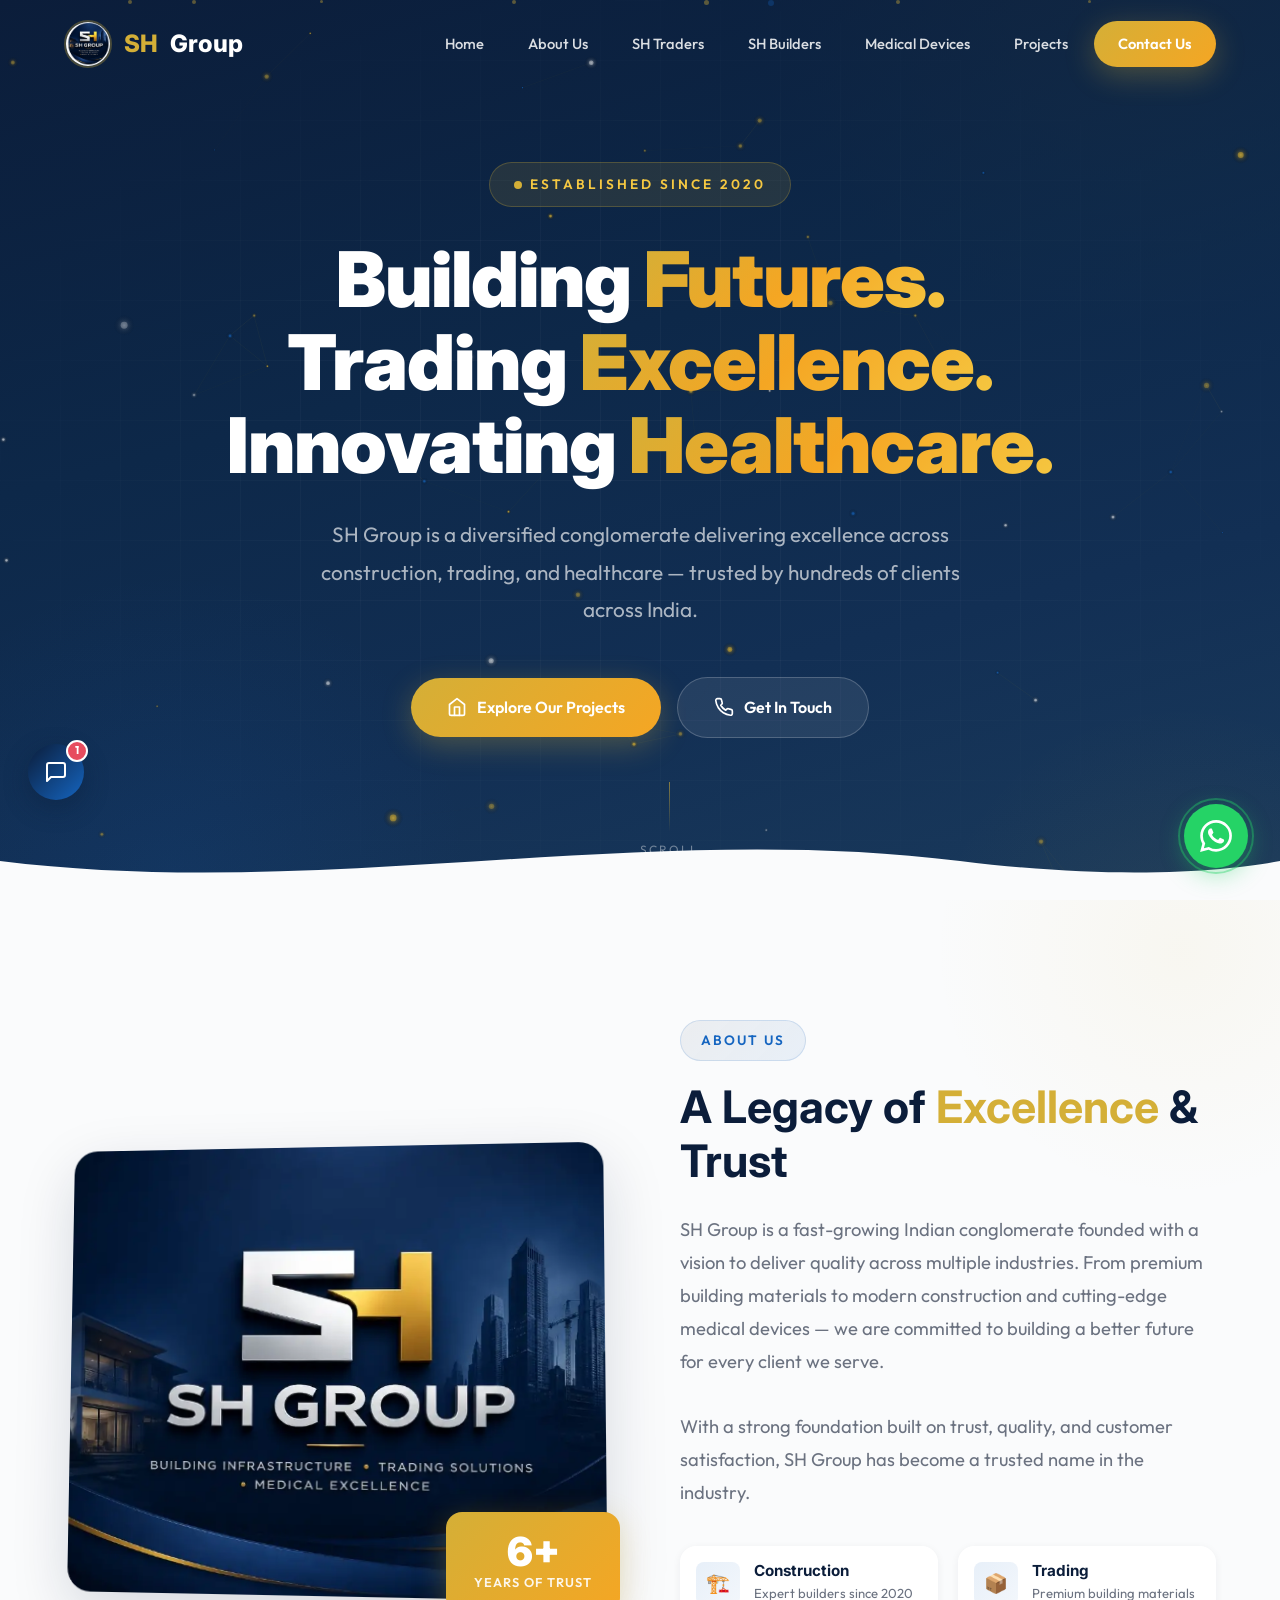
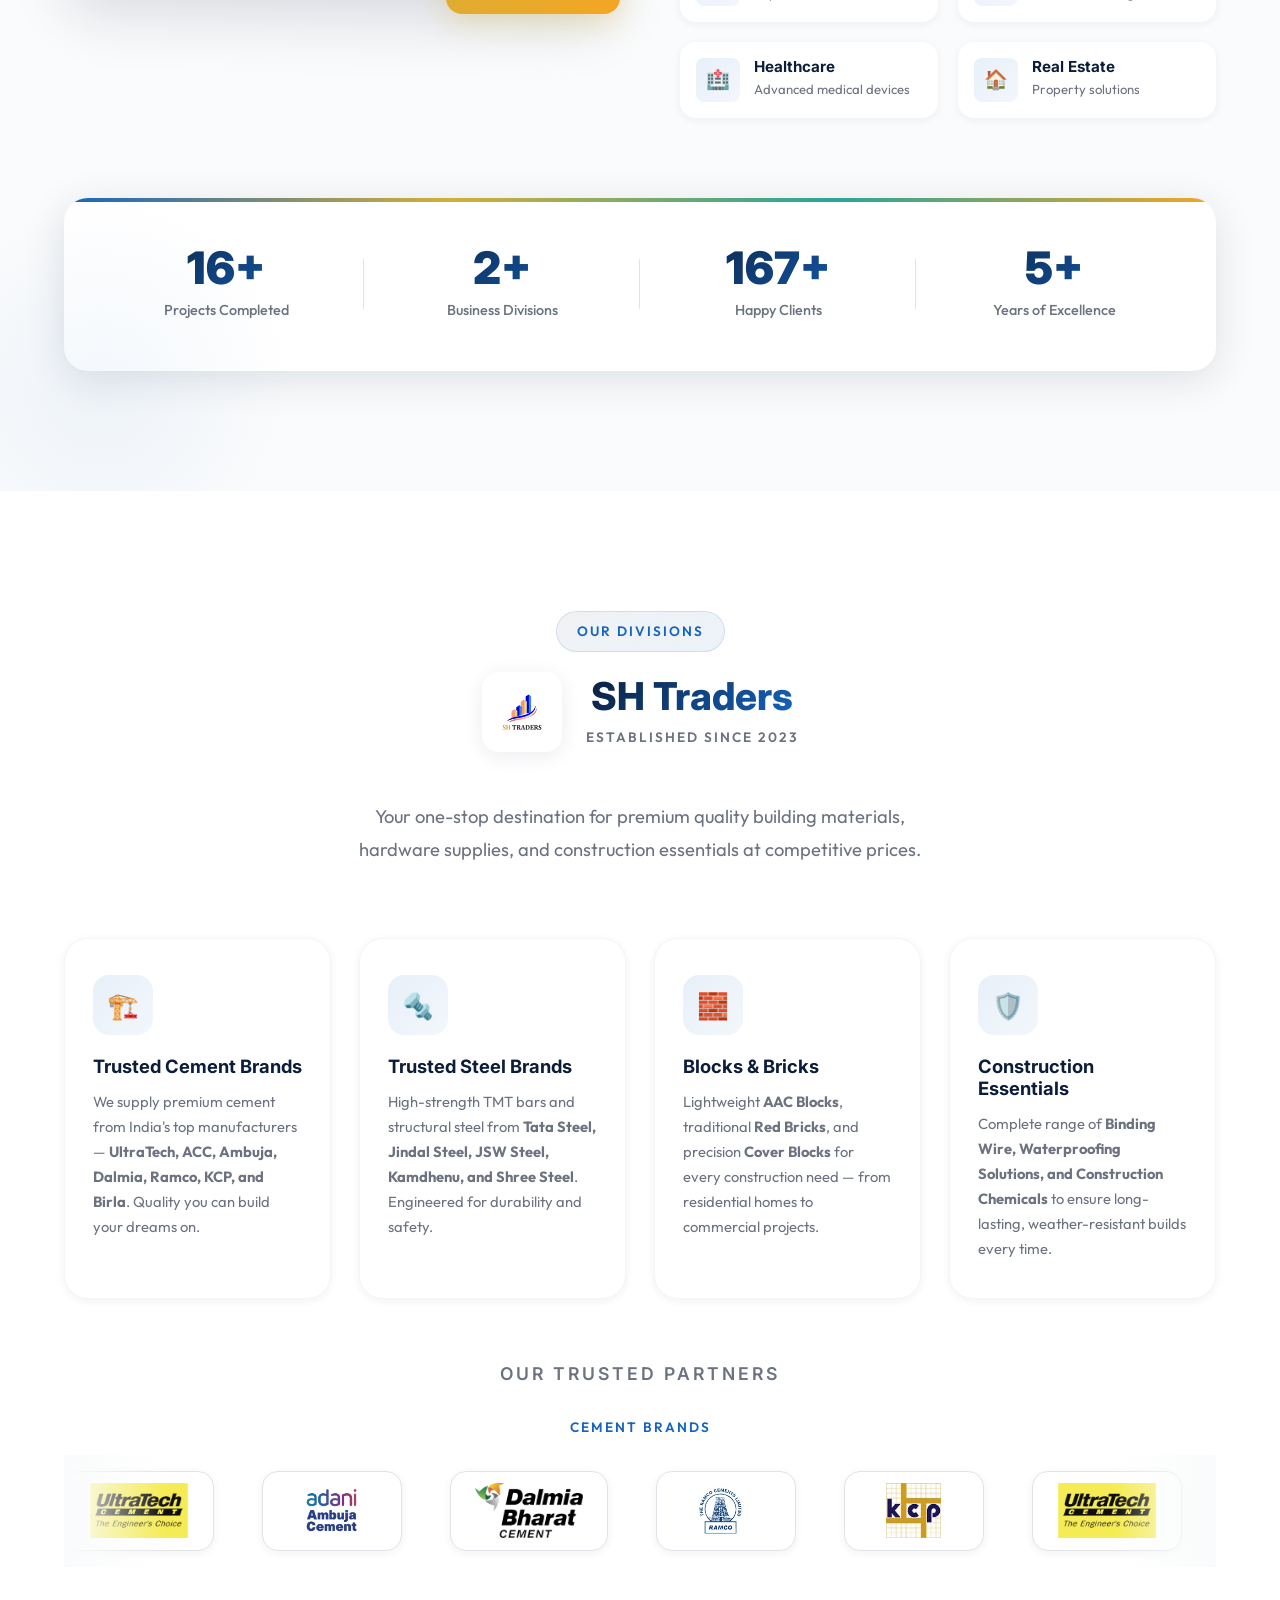
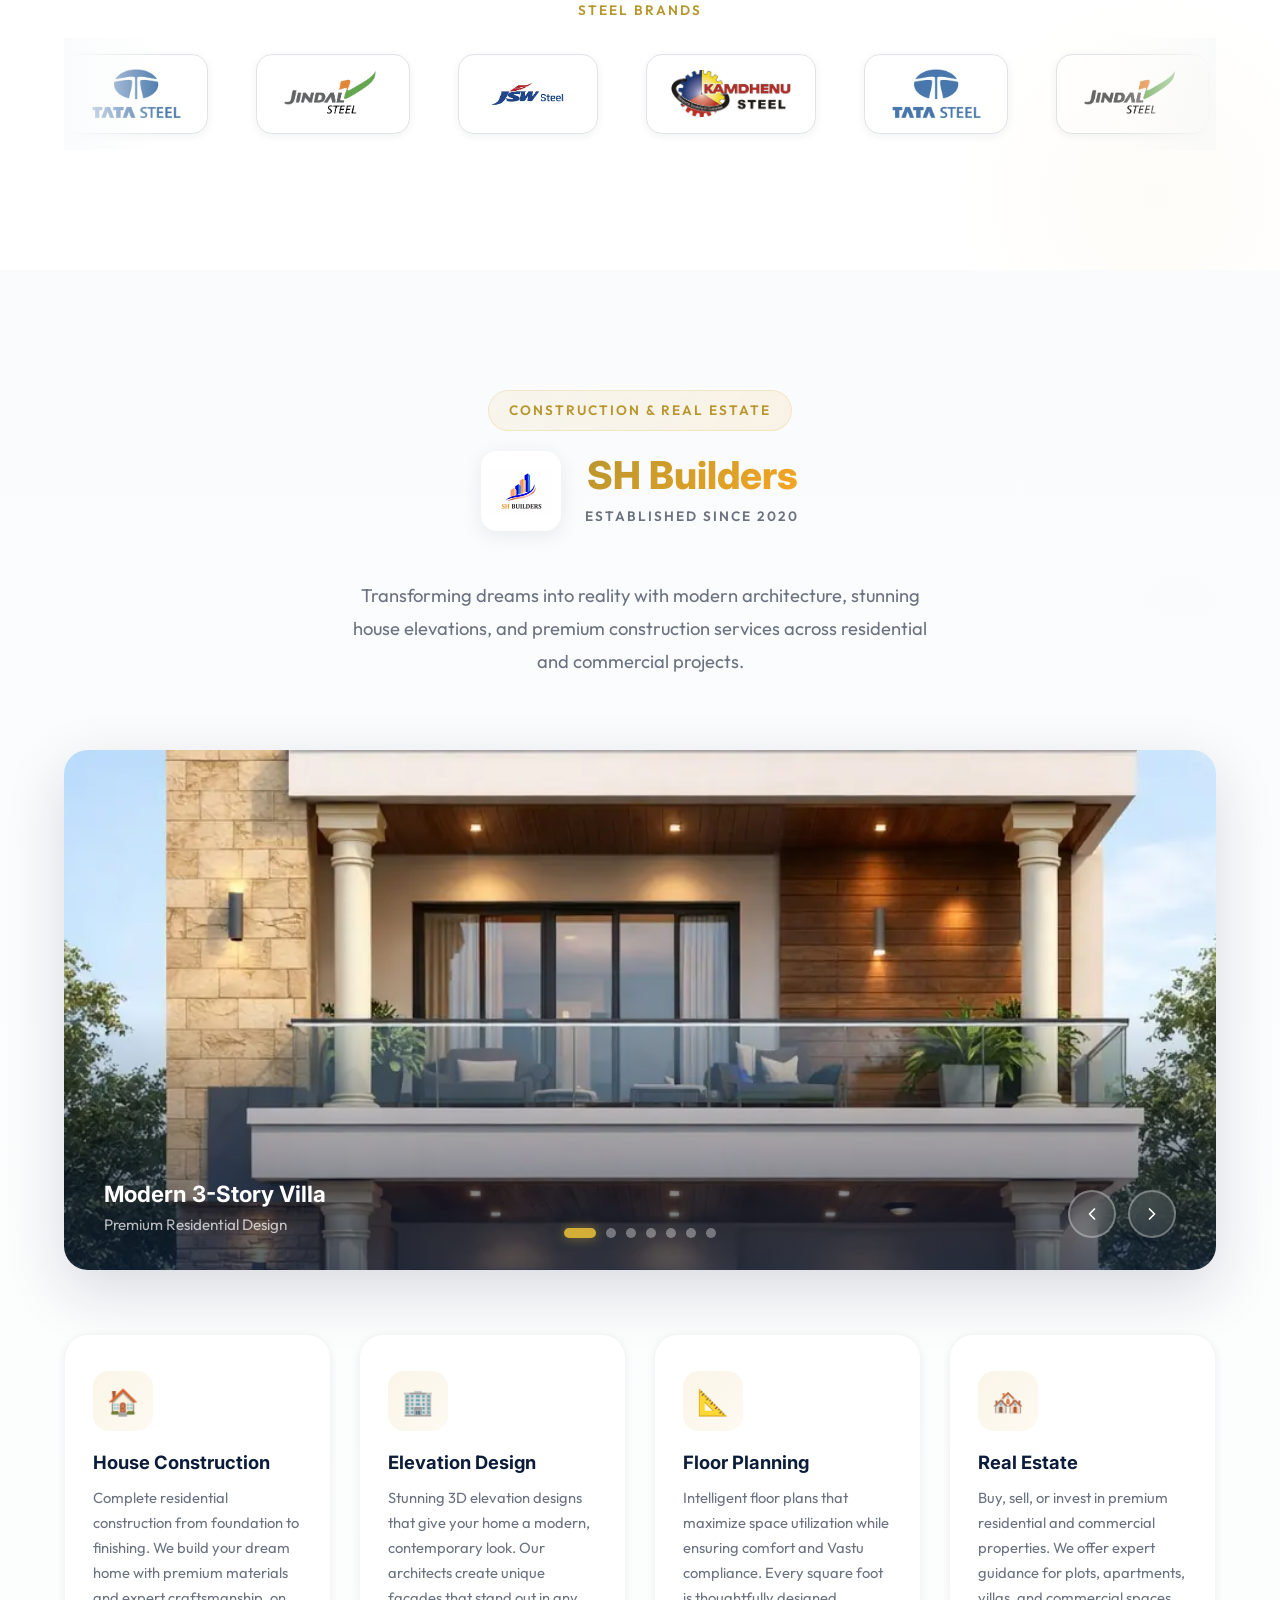
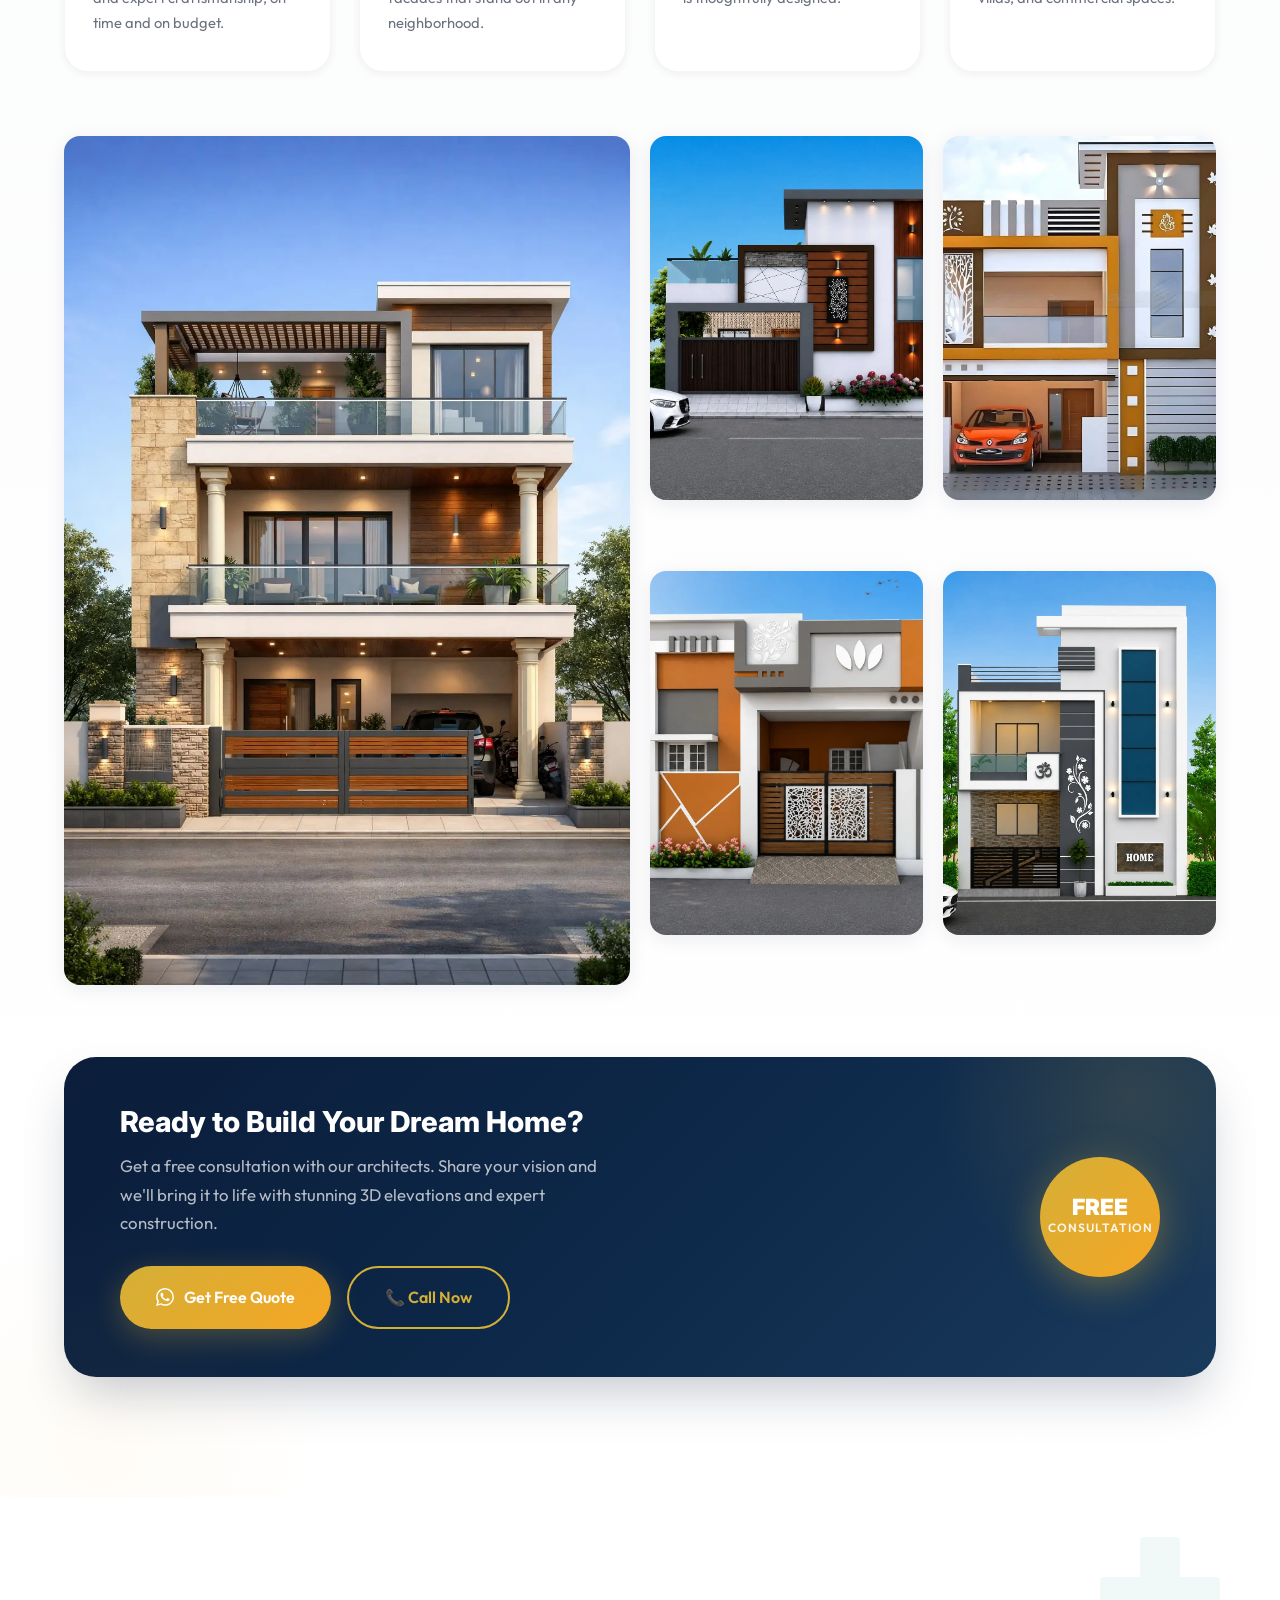
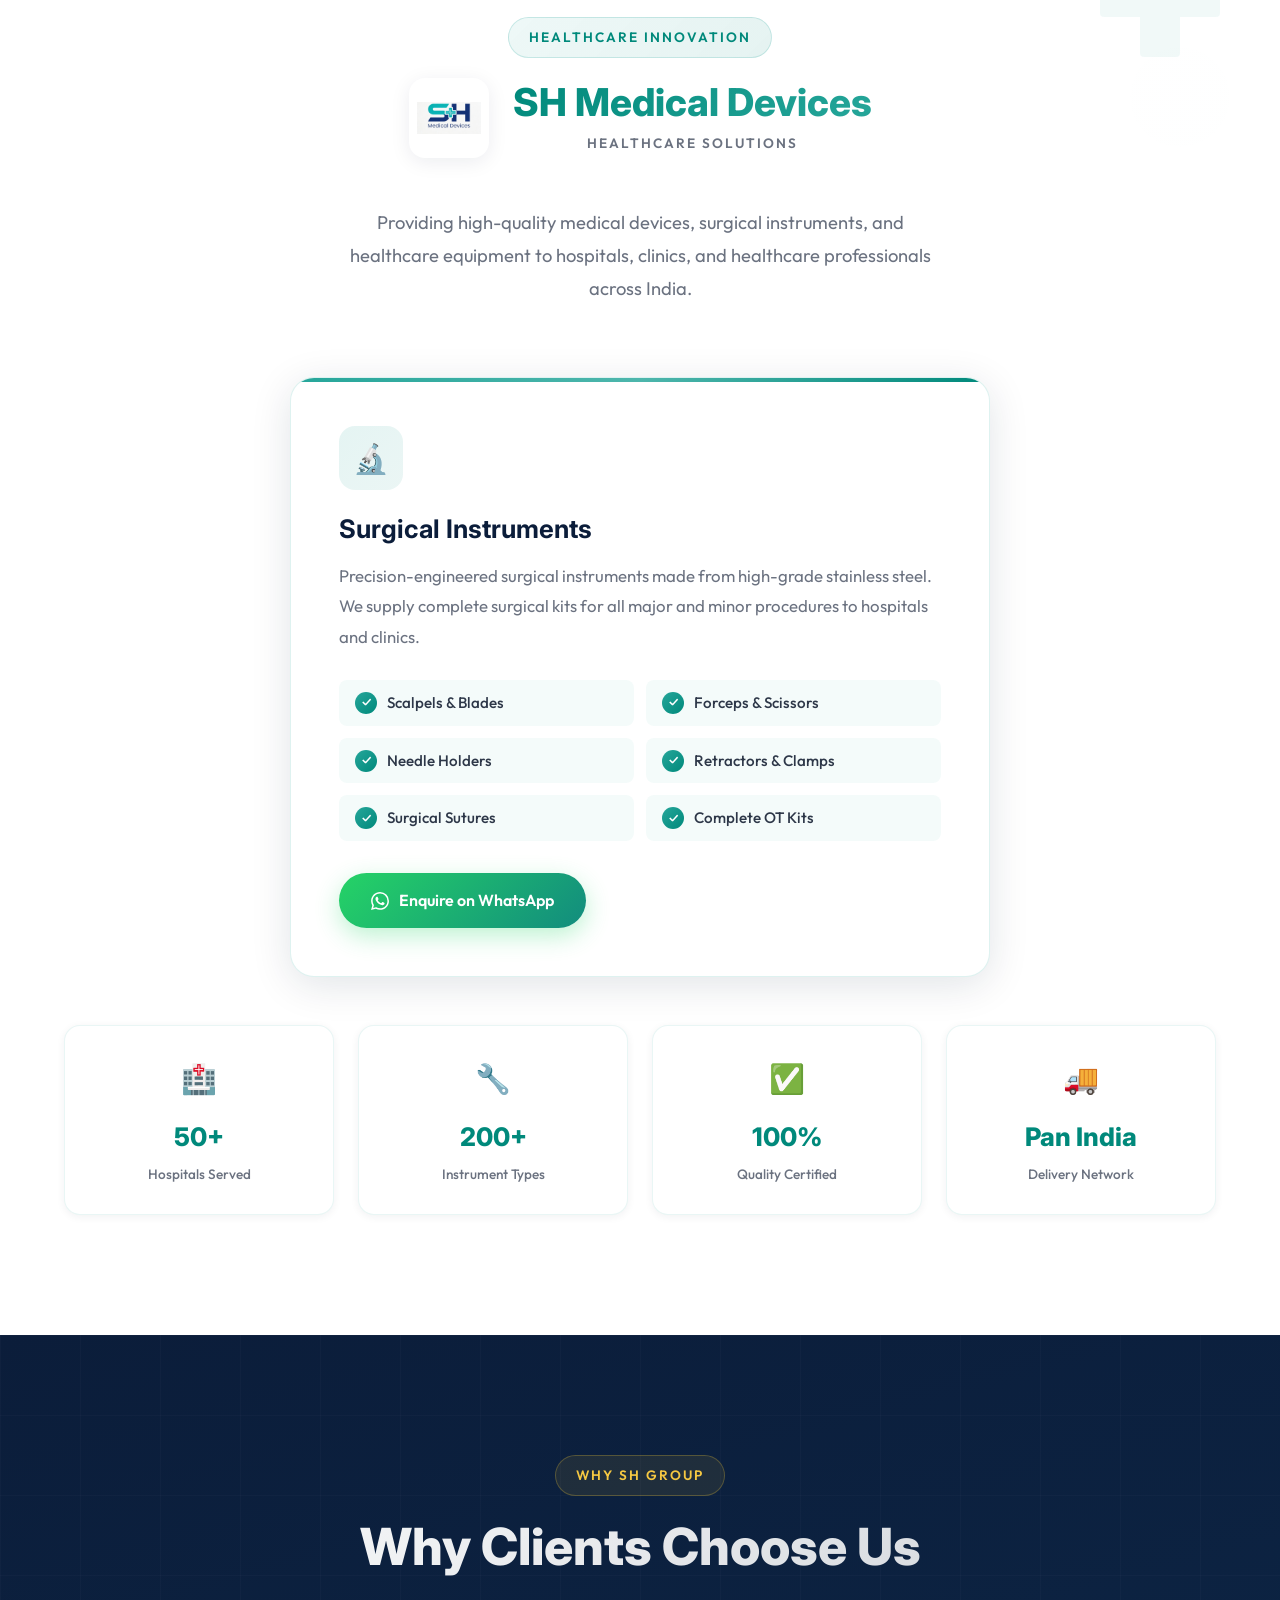
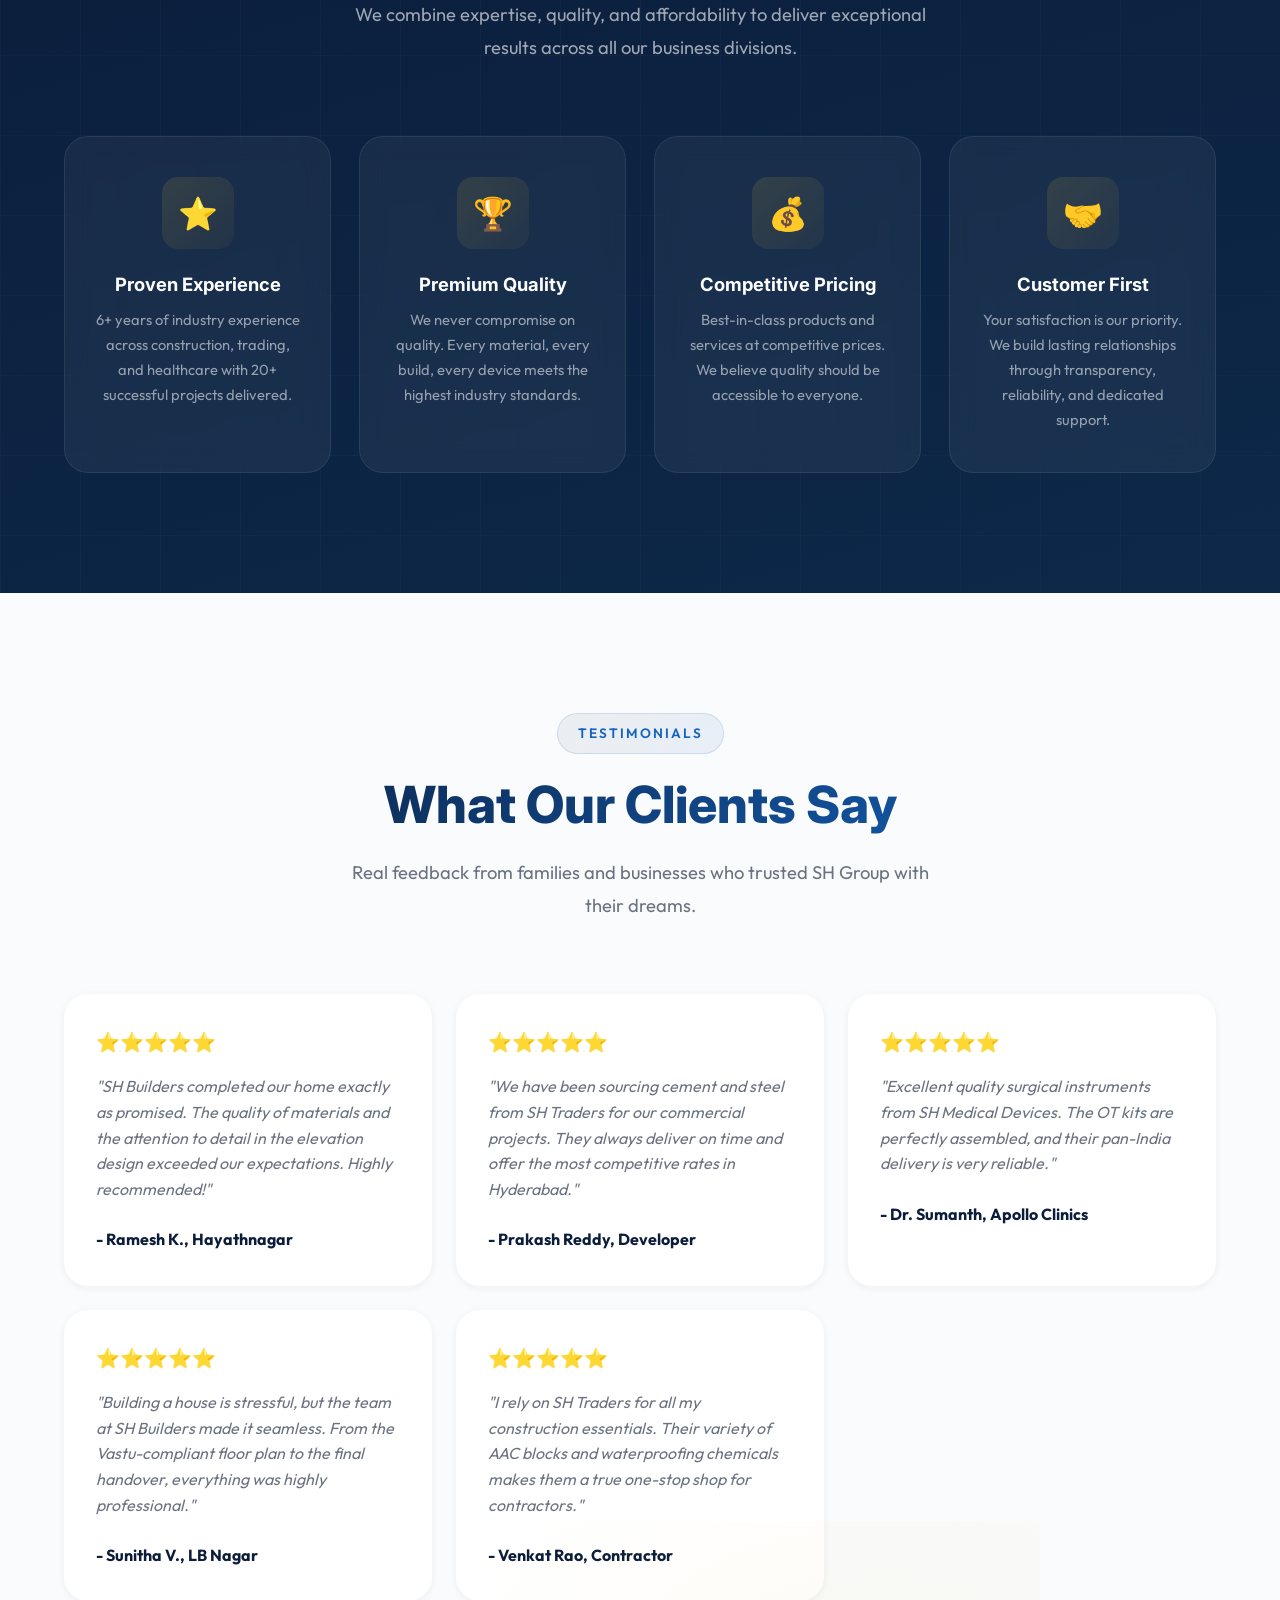
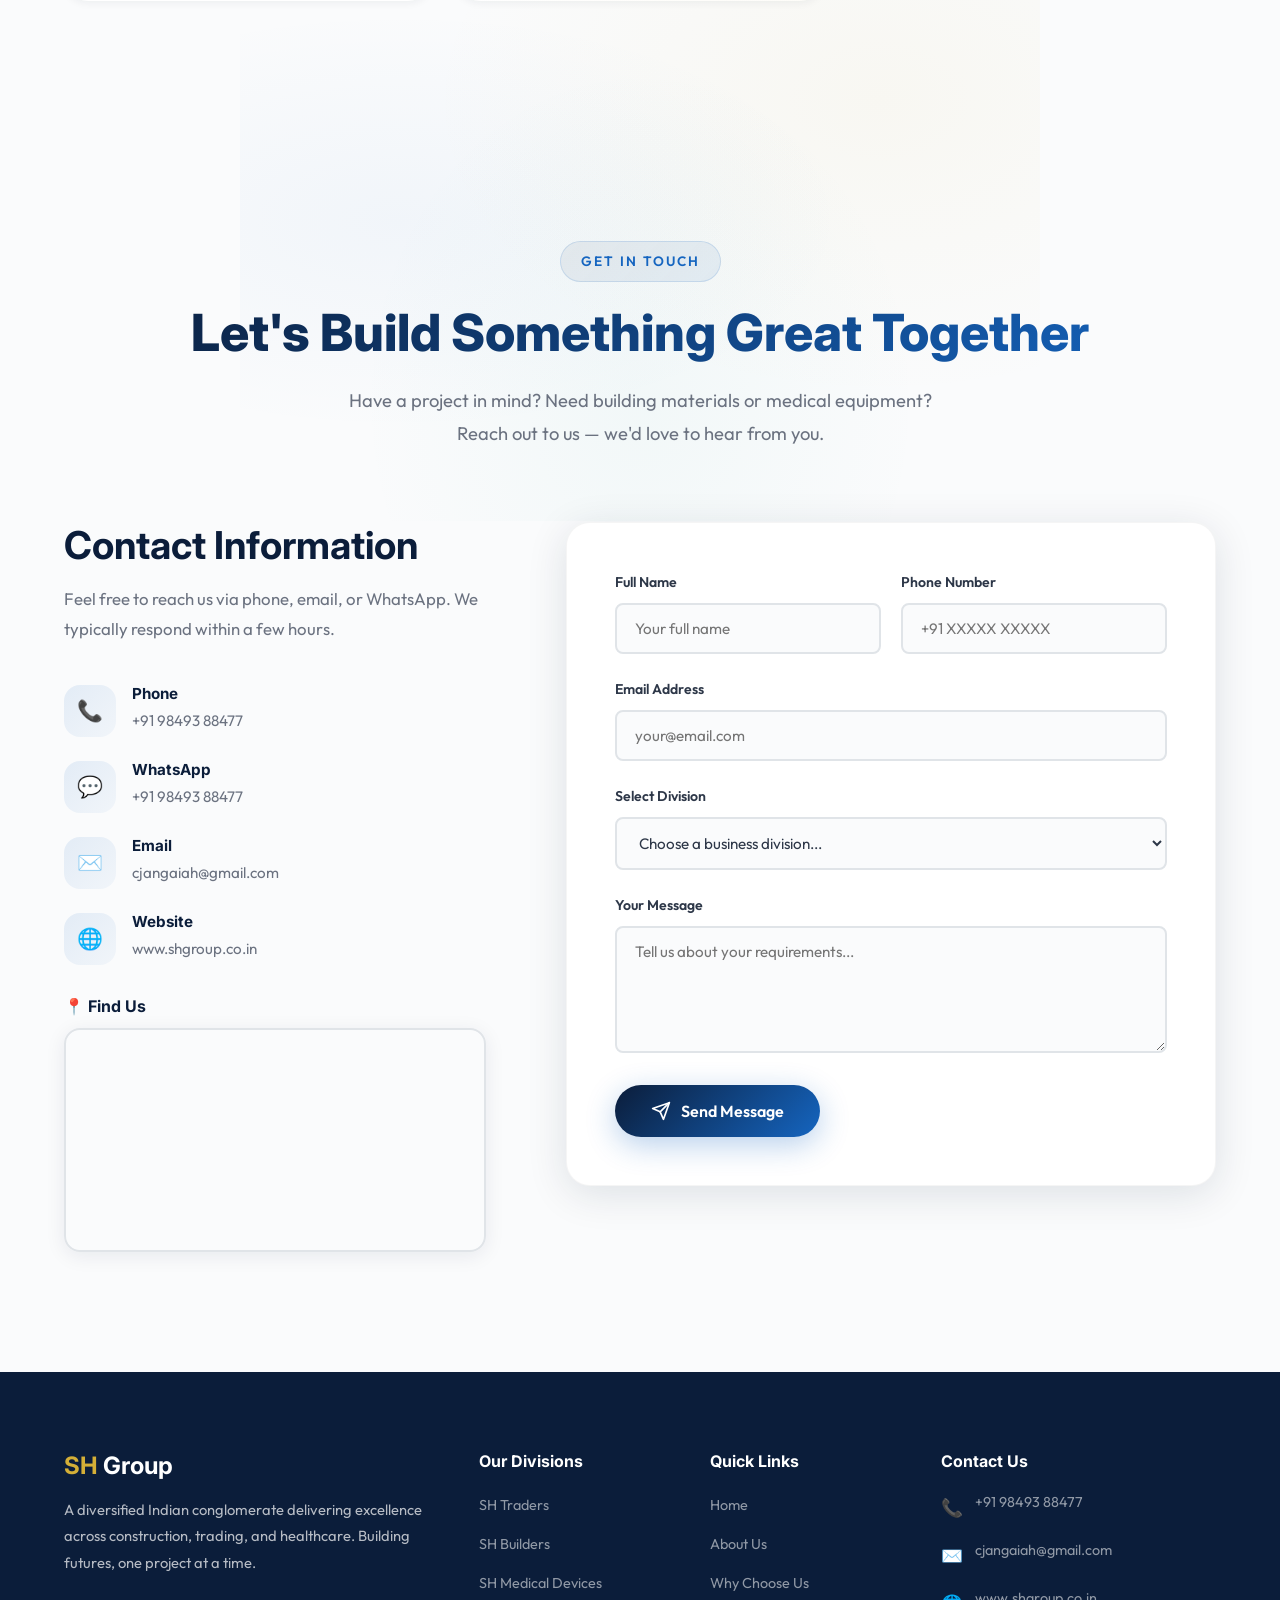
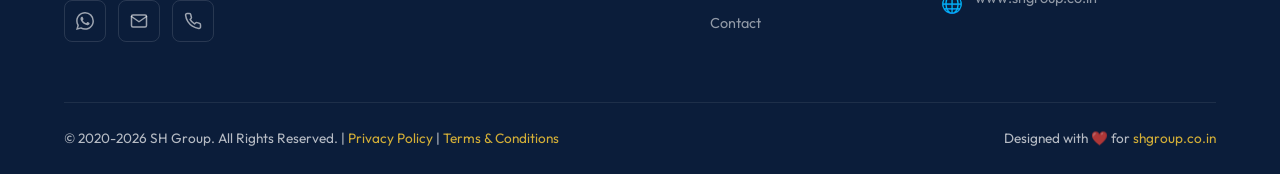
==== index.html @ fb4d95eb "Initial commit of SH Group website" ====
<!DOCTYPE html>
<html lang="en">
<head>
  <meta charset="UTF-8">
  <meta name="viewport" content="width=device-width, initial-scale=1.0">
  <title>SH Group | Builders, Traders & Medical Devices in Hyderabad</title>
  <meta name="description" content="SH Group is a trusted business conglomerate in Hyderabad — SH Traders (cement, steel, building materials), SH Builders (house construction & elevation design), and SH Medical Devices (surgical instruments). Call +91 98493 88477.">
  <meta name="keywords" content="SH Group Hyderabad, SH Traders, SH Builders, SH Medical Devices, house construction Hyderabad, building materials supplier, cement dealer, steel supplier, surgical instruments India">
  <meta name="author" content="SH Group">
  <meta name="robots" content="index, follow">
  <link rel="canonical" href="https://shgroup.co.in">

  <!-- Open Graph -->
  <meta property="og:title" content="SH Group | Builders, Traders & Medical Devices in Hyderabad">
  <meta property="og:description" content="A trusted business conglomerate: SH Traders, SH Builders & SH Medical Devices. Building futures since 2020.">
  <meta property="og:type" content="website">
  <meta property="og:url" content="https://shgroup.co.in">
  <meta property="og:image" content="https://shgroup.co.in/assets/logos/sh-group-dp.webp">
  <meta property="og:locale" content="en_IN">
  <meta property="og:site_name" content="SH Group">

  <!-- Twitter Card -->
  <meta name="twitter:card" content="summary_large_image">
  <meta name="twitter:title" content="SH Group | Builders, Traders & Medical Devices in Hyderabad">
  <meta name="twitter:description" content="SH Traders, SH Builders & SH Medical Devices — your trusted partner for construction, trading & healthcare.">
  <meta name="twitter:image" content="https://shgroup.co.in/assets/logos/sh-group-dp.webp">

  <!-- Preconnect & Preload -->
  <link rel="preconnect" href="https://fonts.googleapis.com">
  <link rel="preconnect" href="https://fonts.gstatic.com" crossorigin>
  <link rel="preload" href="assets/logos/sh-group-dp.webp" as="image">

  <!-- Favicon -->
  <link rel="icon" type="image/jpeg" href="assets/logos/sh-group-dp.webp">
  <link rel="apple-touch-icon" href="assets/logos/sh-group-dp.webp">

  <!-- Stylesheet -->
  <link rel="stylesheet" href="css/styles.css">

  <!-- Structured Data -->
  <script type="application/ld+json">
  {
    "@context": "https://schema.org",
    "@type": "LocalBusiness",
    "name": "SH Group",
    "description": "A diversified business group in Hyderabad comprising SH Traders, SH Builders, and SH Medical Devices.",
    "url": "https://shgroup.co.in",
    "telephone": "+919849388477",
    "email": "cjangaiah@gmail.com",
    "address": {
      "@type": "PostalAddress",
      "addressLocality": "Hyderabad",
      "addressRegion": "Telangana",
      "addressCountry": "IN"
    },
    "sameAs": [
      "https://wa.me/919849388477"
    ],
    "openingHours": "Mo-Sa 09:00-19:00",
    "image": "https://shgroup.co.in/assets/logos/sh-group-dp.webp",
    "priceRange": "$$"
  }
  </script>
  <meta name="google-site-verification" content="YOUR_SEARCH_CONSOLE_VERIFICATION_CODE" />

  <!-- Google Analytics -->
  <script async src="https://www.googletagmanager.com/gtag/js?id=G-XXXXXXXXXX"></script>
  <script>
    window.dataLayer = window.dataLayer || [];
    function gtag(){dataLayer.push(arguments);}
    gtag('js', new Date());
    gtag('config', 'G-XXXXXXXXXX');
  </script>
</head>
<body>

  <!-- ============================================
       LOADING SCREEN
       ============================================ -->
  <div class="preloader" id="preloader">
    <div class="preloader-inner">
      <div class="preloader-logo">
        <div class="preloader-icon">SH</div>
        <div class="preloader-text">SH Group</div>
      </div>
      <div class="preloader-bar">
        <div class="preloader-progress" id="preloaderProgress"></div>
      </div>
      <div class="preloader-tagline">Building Futures</div>
    </div>
  </div>

  <!-- ============================================
       MOBILE CLICK-TO-CALL BANNER
       ============================================ -->
  <div class="mobile-call-banner" id="mobileCallBanner">
    <a href="tel:+919849388477" class="call-banner-link">
      <svg width="16" height="16" viewBox="0 0 24 24" fill="none" stroke="currentColor" stroke-width="2.5" stroke-linecap="round" stroke-linejoin="round"><path d="M22 16.92v3a2 2 0 0 1-2.18 2 19.79 19.79 0 0 1-8.63-3.07 19.5 19.5 0 0 1-6-6 19.79 19.79 0 0 1-3.07-8.67A2 2 0 0 1 4.11 2h3a2 2 0 0 1 2 1.72c.127.96.361 1.903.7 2.81a2 2 0 0 1-.45 2.11L8.09 9.91a16 16 0 0 0 6 6l1.27-1.27a2 2 0 0 1 2.11-.45c.907.339 1.85.573 2.81.7A2 2 0 0 1 22 16.92z"></path></svg>
      Call Now: +91 98493 88477
    </a>
    <button class="call-banner-close" id="callBannerClose" aria-label="Close banner">&times;</button>
  </div>

  <!-- ============================================
       NAVIGATION
       ============================================ -->
  <nav class="navbar" id="navbar">
    <div class="container">
      <a href="#home" class="nav-logo">
        <img src="assets/logos/sh-group-dp.webp" alt="SH Group" class="nav-logo-img">
        <span>SH</span> Group
      </a>
            <div class="nav-links" id="navLinks">
        <a href="index.html" class="active">Home</a>
        <a href="about.html">About Us</a>
        <a href="traders.html">SH Traders</a>
        <a href="builders.html">SH Builders</a>
        <a href="medical.html">Medical Devices</a>
        <a href="projects.html">Projects</a>
        <a href="contact.html" class="nav-cta">Contact Us</a>
      </div>
      <div class="nav-toggle" id="navToggle">
        <span></span>
        <span></span>
        <span></span>
      </div>
    </div>
  </nav>

  <!-- ============================================
       HERO SECTION
       ============================================ -->
  <section class="hero" id="home">
    <!-- Video Background -->
    <div class="hero-video-bg">
      <video autoplay muted loop playsinline id="heroVideo">
        <source src="" type="video/mp4">
      </video>
      <div class="hero-video-overlay"></div>
    </div>
    <!-- Animated Particles -->
    <canvas id="heroParticles" class="hero-particles"></canvas>

    <!-- Animated Grid -->
    <div class="hero-grid"></div>

    <!-- Floating Particles -->
    <div class="hero-particles">
      <div class="particle"></div>
      <div class="particle"></div>
      <div class="particle"></div>
      <div class="particle"></div>
      <div class="particle"></div>
      <div class="particle"></div>
      <div class="particle"></div>
      <div class="particle"></div>
    </div>

    <!-- Content -->
    <div class="hero-content">
      <div class="hero-badge">
        Established Since 2020
      </div>
      <h1>
        Building <span class="highlight">Futures.</span><br>
        Trading <span class="highlight">Excellence.</span><br>
        Innovating <span class="highlight">Healthcare.</span>
      </h1>
      <p class="hero-subtitle">
        SH Group is a diversified conglomerate delivering excellence across construction, 
        trading, and healthcare — trusted by hundreds of clients across India.
      </p>
      <div class="hero-buttons">
        <a href="projects.html" class="btn btn-primary">
          <svg width="20" height="20" viewBox="0 0 24 24" fill="none" stroke="currentColor" stroke-width="2" stroke-linecap="round" stroke-linejoin="round"><path d="M3 9l9-7 9 7v11a2 2 0 0 1-2 2H5a2 2 0 0 1-2-2z"></path><polyline points="9 22 9 12 15 12 15 22"></polyline></svg>
          Explore Our Projects
        </a>
        <a href="contact.html" class="btn btn-secondary">
          <svg width="20" height="20" viewBox="0 0 24 24" fill="none" stroke="currentColor" stroke-width="2" stroke-linecap="round" stroke-linejoin="round"><path d="M22 16.92v3a2 2 0 0 1-2.18 2 19.79 19.79 0 0 1-8.63-3.07 19.5 19.5 0 0 1-6-6 19.79 19.79 0 0 1-3.07-8.67A2 2 0 0 1 4.11 2h3a2 2 0 0 1 2 1.72c.127.96.361 1.903.7 2.81a2 2 0 0 1-.45 2.11L8.09 9.91a16 16 0 0 0 6 6l1.27-1.27a2 2 0 0 1 2.11-.45c.907.339 1.85.573 2.81.7A2 2 0 0 1 22 16.92z"></path></svg>
          Get In Touch
        </a>
      </div>
    </div>

    <!-- Scroll Indicator -->
    <div class="hero-scroll">
      <div class="scroll-line"></div>
      <span>Scroll</span>
    </div>

    <!-- Wave Divider -->
    <div class="hero-divider">
      <svg viewBox="0 0 1440 80" fill="none" xmlns="http://www.w3.org/2000/svg" preserveAspectRatio="none">
        <path d="M0,40 C360,80 720,0 1080,40 C1260,60 1380,50 1440,40 L1440,80 L0,80 Z" fill="#FAFBFC"/>
      </svg>
    </div>
  </section>

  <!-- ============================================
       ABOUT SECTION
       ============================================ -->
  <section class="section about" id="about">
    <div class="container">
      <div class="about-grid">
        <!-- Image Side -->
        <div class="about-image-wrapper reveal-left">
          <div class="about-image">
            <img src="assets/logos/sh-group-hero.webp" alt="SH Group — Building Infrastructure · Trading Solutions · Medical Excellence" loading="lazy">
          </div>
          <div class="about-image-badge">
            <div class="number">6+</div>
            <div class="label">Years of Trust</div>
          </div>
        </div>

        <!-- Content Side -->
        <div class="about-content reveal-right">
          <div class="section-badge">About Us</div>
          <h2>A Legacy of <span style="color: var(--gold);">Excellence</span> & Trust</h2>
          <p class="lead">
            SH Group is a fast-growing Indian conglomerate founded with a vision to deliver quality across 
            multiple industries. From premium building materials to modern construction and cutting-edge 
            medical devices — we are committed to building a better future for every client we serve.
          </p>
          <p class="lead">
            With a strong foundation built on trust, quality, and customer satisfaction, SH Group has 
            become a trusted name in the industry.
          </p>

          <div class="about-features">
            <div class="about-feature">
              <div class="about-feature-icon">🏗️</div>
              <div>
                <h4>Construction</h4>
                <p>Expert builders since 2020</p>
              </div>
            </div>
            <div class="about-feature">
              <div class="about-feature-icon">📦</div>
              <div>
                <h4>Trading</h4>
                <p>Premium building materials</p>
              </div>
            </div>
            <div class="about-feature">
              <div class="about-feature-icon">🏥</div>
              <div>
                <h4>Healthcare</h4>
                <p>Advanced medical devices</p>
              </div>
            </div>
            <div class="about-feature">
              <div class="about-feature-icon">🏠</div>
              <div>
                <h4>Real Estate</h4>
                <p>Property solutions</p>
              </div>
            </div>
          </div>
        </div>
      </div>

      <!-- Stats Bar -->
      <div class="stats-bar reveal">
        <div class="stat-item">
          <div class="stat-number" data-target="20">0</div>
          <div class="stat-label">Projects Completed</div>
        </div>
        <div class="stat-item">
          <div class="stat-number" data-target="3">0</div>
          <div class="stat-label">Business Divisions</div>
        </div>
        <div class="stat-item">
          <div class="stat-number" data-target="200">0</div>
          <div class="stat-label">Happy Clients</div>
        </div>
        <div class="stat-item">
          <div class="stat-number" data-target="6">0</div>
          <div class="stat-label">Years of Excellence</div>
        </div>
      </div>
    </div>
  </section>

  <!-- ============================================
       SH TRADERS SECTION
       ============================================ -->
  <section class="section division-section traders-section" id="traders">
    <div class="container">
      <div class="section-header reveal">
        <div class="section-badge">Our Divisions</div>
        <div class="division-header" style="justify-content: center;">
          <img src="assets/logos/sh-traders-logo.webp" alt="SH Traders Logo" class="division-logo">
          <div class="division-info">
            <h2 class="section-title" style="margin-bottom: 4px;">SH Traders</h2>
            <span class="since">Established Since 2023</span>
          </div>
        </div>
        <p class="section-subtitle">
          Your one-stop destination for premium quality building materials, hardware supplies, and 
          construction essentials at competitive prices.
        </p>
      </div>

      <div class="services-grid">
        <div class="service-card reveal">
          <div class="service-card-icon">🏗️</div>
          <h3>Trusted Cement Brands</h3>
          <p>We supply premium cement from India's top manufacturers — <strong>UltraTech, ACC, Ambuja, Dalmia, Ramco, KCP, and Birla</strong>. Quality you can build your dreams on.</p>
        </div>
        <div class="service-card reveal" style="transition-delay: 0.1s;">
          <div class="service-card-icon">🔩</div>
          <h3>Trusted Steel Brands</h3>
          <p>High-strength TMT bars and structural steel from <strong>Tata Steel, Jindal Steel, JSW Steel, Kamdhenu, and Shree Steel</strong>. Engineered for durability and safety.</p>
        </div>
        <div class="service-card reveal" style="transition-delay: 0.2s;">
          <div class="service-card-icon">🧱</div>
          <h3>Blocks & Bricks</h3>
          <p>Lightweight <strong>AAC Blocks</strong>, traditional <strong>Red Bricks</strong>, and precision <strong>Cover Blocks</strong> for every construction need — from residential homes to commercial projects.</p>
        </div>
        <div class="service-card reveal" style="transition-delay: 0.3s;">
          <div class="service-card-icon">🛡️</div>
          <h3>Construction Essentials</h3>
          <p>Complete range of <strong>Binding Wire, Waterproofing Solutions, and Construction Chemicals</strong> to ensure long-lasting, weather-resistant builds every time.</p>
        </div>
      </div>

      <!-- Trusted Brands Marquee -->
      <div class="brands-section reveal" style="margin-top: 64px;">
        <h3 style="text-align: center; font-size: 1.1rem; color: var(--dark-gray); font-weight: 600; margin-bottom: 32px; text-transform: uppercase; letter-spacing: 3px;">Our Trusted Partners</h3>
        
        <div class="brands-label" style="text-align: center; margin-bottom: 16px; font-size: 0.85rem; color: var(--royal-blue); font-weight: 600; letter-spacing: 2px;">CEMENT BRANDS</div>
        <div class="brands-marquee">
          <div class="brands-track">
            <div class="brand-item"><img src="assets/brands/ultratech.webp" alt="UltraTech Cement" loading="lazy"></div>
            <div class="brand-item"><img src="assets/brands/ambuja.webp" alt="Ambuja Cement" loading="lazy"></div>
            <div class="brand-item"><img src="assets/brands/dalmia.webp" alt="Dalmia Cement" loading="lazy"></div>
            <div class="brand-item"><img src="assets/brands/ramco.webp" alt="Ramco Cements" loading="lazy"></div>
            <div class="brand-item"><img src="assets/brands/kcp.webp" alt="KCP Cement" loading="lazy"></div>
            <!-- Duplicate for seamless loop -->
            <div class="brand-item"><img src="assets/brands/ultratech.webp" alt="UltraTech Cement" loading="lazy"></div>
            <div class="brand-item"><img src="assets/brands/ambuja.webp" alt="Ambuja Cement" loading="lazy"></div>
            <div class="brand-item"><img src="assets/brands/dalmia.webp" alt="Dalmia Cement" loading="lazy"></div>
            <div class="brand-item"><img src="assets/brands/ramco.webp" alt="Ramco Cements" loading="lazy"></div>
            <div class="brand-item"><img src="assets/brands/kcp.webp" alt="KCP Cement" loading="lazy"></div>
          </div>
        </div>

        <div class="brands-label" style="text-align: center; margin-top: 32px; margin-bottom: 16px; font-size: 0.85rem; color: var(--gold-dark); font-weight: 600; letter-spacing: 2px;">STEEL BRANDS</div>
        <div class="brands-marquee reverse">
          <div class="brands-track">
            <div class="brand-item"><img src="assets/brands/tata-steel.webp" alt="Tata Steel" loading="lazy"></div>
            <div class="brand-item"><img src="assets/brands/jindal-steel.webp" alt="Jindal Steel" loading="lazy"></div>
            <div class="brand-item"><img src="assets/brands/jsw-steel.webp" alt="JSW Steel" loading="lazy"></div>
            <div class="brand-item"><img src="assets/brands/kamdhenu-steel.webp" alt="Kamdhenu Steel" loading="lazy"></div>
            <!-- Duplicate for seamless loop -->
            <div class="brand-item"><img src="assets/brands/tata-steel.webp" alt="Tata Steel" loading="lazy"></div>
            <div class="brand-item"><img src="assets/brands/jindal-steel.webp" alt="Jindal Steel" loading="lazy"></div>
            <div class="brand-item"><img src="assets/brands/jsw-steel.webp" alt="JSW Steel" loading="lazy"></div>
            <div class="brand-item"><img src="assets/brands/kamdhenu-steel.webp" alt="Kamdhenu Steel" loading="lazy"></div>
          </div>
        </div>
      </div>
    </div>
  </section>

  <!-- ============================================
       SH BUILDERS SECTION
       ============================================ -->
  <section class="section division-section builders-section" id="builders">
    <div class="container">
      <div class="section-header reveal">
        <div class="section-badge gold">Construction & Real Estate</div>
        <div class="division-header" style="justify-content: center;">
          <img src="assets/logos/sh-builders-new.webp" alt="SH Builders Logo" class="division-logo">
          <div class="division-info">
            <h2 class="section-title" style="margin-bottom: 4px; background: linear-gradient(135deg, var(--gold-dark), var(--orange)); -webkit-background-clip: text; background-clip: text;">SH Builders</h2>
            <span class="since">Established Since 2020</span>
          </div>
        </div>
        <p class="section-subtitle">
          Transforming dreams into reality with modern architecture, stunning house elevations, 
          and premium construction services across residential and commercial projects.
        </p>
      </div>

      <!-- Image Carousel -->
      <div class="builders-carousel reveal-scale" id="buildersCarousel">
        <div class="carousel-track" id="carouselTrack">
          <div class="carousel-slide active">
            <img src="assets/elevations/13.webp" alt="Modern 3-Story Villa Elevation Design by SH Builders" loading="lazy">
            <div class="carousel-overlay"></div>
            <div class="carousel-caption">
              <h3>Modern 3-Story Villa</h3>
              <p>Premium Residential Design</p>
            </div>
          </div>
          <div class="carousel-slide">
            <img src="assets/elevations/14.webp" alt="Luxury Villa Elevation Design by SH Builders" loading="lazy">
            <div class="carousel-overlay"></div>
            <div class="carousel-caption">
              <h3>Luxury Villa Design</h3>
              <p>Contemporary Architecture</p>
            </div>
          </div>
          <div class="carousel-slide">
            <img src="assets/elevations/12.webp" alt="Modern Apartment Building Elevation" loading="lazy">
            <div class="carousel-overlay"></div>
            <div class="carousel-caption">
              <h3>Modern Apartment Complex</h3>
              <p>Commercial & Residential</p>
            </div>
          </div>
          <div class="carousel-slide">
            <img src="assets/elevations/20.webp" alt="Multi-Story Luxury Building" loading="lazy">
            <div class="carousel-overlay"></div>
            <div class="carousel-caption">
              <h3>Multi-Story Luxury Building</h3>
              <p>Premium Construction</p>
            </div>
          </div>
          <div class="carousel-slide">
            <img src="assets/elevations/5.webp" alt="Colorful Modern Elevation Design" loading="lazy">
            <div class="carousel-overlay"></div>
            <div class="carousel-caption">
              <h3>Vibrant Modern Home</h3>
              <p>Traditional & Contemporary</p>
            </div>
          </div>
          <div class="carousel-slide">
            <img src="assets/elevations/18.webp" alt="Tall Apartment Building Design" loading="lazy">
            <div class="carousel-overlay"></div>
            <div class="carousel-caption">
              <h3>Premium Apartment Tower</h3>
              <p>Multi-Story Development</p>
            </div>
          </div>
          <div class="carousel-slide">
            <img src="assets/elevations/2.webp" alt="Blue & Brown Modern Elevation" loading="lazy">
            <div class="carousel-overlay"></div>
            <div class="carousel-caption">
              <h3>Modern Minimalist Home</h3>
              <p>Smart Space Design</p>
            </div>
          </div>
        </div>

        <!-- Carousel Controls -->
        <div class="carousel-controls">
          <button class="carousel-btn" id="carouselPrev" aria-label="Previous slide">
            <svg width="20" height="20" viewBox="0 0 24 24" fill="none" stroke="currentColor" stroke-width="2" stroke-linecap="round" stroke-linejoin="round"><polyline points="15 18 9 12 15 6"></polyline></svg>
          </button>
          <button class="carousel-btn" id="carouselNext" aria-label="Next slide">
            <svg width="20" height="20" viewBox="0 0 24 24" fill="none" stroke="currentColor" stroke-width="2" stroke-linecap="round" stroke-linejoin="round"><polyline points="9 18 15 12 9 6"></polyline></svg>
          </button>
        </div>

        <!-- Carousel Dots -->
        <div class="carousel-dots" id="carouselDots"></div>
      </div>

      <!-- Services -->
      <div class="services-grid">
        <div class="service-card reveal">
          <div class="service-card-icon">🏠</div>
          <h3>House Construction</h3>
          <p>Complete residential construction from foundation to finishing. We build your dream home with premium materials and expert craftsmanship, on time and on budget.</p>
        </div>
        <div class="service-card reveal" style="transition-delay: 0.1s;">
          <div class="service-card-icon">🏢</div>
          <h3>Elevation Design</h3>
          <p>Stunning 3D elevation designs that give your home a modern, contemporary look. Our architects create unique facades that stand out in any neighborhood.</p>
        </div>
        <div class="service-card reveal" style="transition-delay: 0.2s;">
          <div class="service-card-icon">📐</div>
          <h3>Floor Planning</h3>
          <p>Intelligent floor plans that maximize space utilization while ensuring comfort and Vastu compliance. Every square foot is thoughtfully designed.</p>
        </div>
        <div class="service-card reveal" style="transition-delay: 0.3s;">
          <div class="service-card-icon">🏘️</div>
          <h3>Real Estate</h3>
          <p>Buy, sell, or invest in premium residential and commercial properties. We offer expert guidance for plots, apartments, villas, and commercial spaces.</p>
        </div>
      </div>

      <!-- Gallery Grid -->
      <div class="gallery-grid" style="margin-top: 64px;">
        <div class="gallery-item reveal-scale">
          <img src="assets/elevations/13.webp" alt="Premium Villa Design" loading="lazy">
          <div class="gallery-item-overlay"><span>Premium Villa</span></div>
        </div>
        <div class="gallery-item reveal-scale" style="transition-delay: 0.1s;">
          <img src="assets/elevations/16.webp" alt="Modern 2BHK House" loading="lazy">
          <div class="gallery-item-overlay"><span>Modern 2BHK</span></div>
        </div>
        <div class="gallery-item reveal-scale" style="transition-delay: 0.15s;">
          <img src="assets/elevations/3.webp" alt="Contemporary Design" loading="lazy">
          <div class="gallery-item-overlay"><span>Contemporary</span></div>
        </div>
        <div class="gallery-item reveal-scale" style="transition-delay: 0.2s;">
          <img src="assets/elevations/17.webp" alt="Duplex Elevation" loading="lazy">
          <div class="gallery-item-overlay"><span>Duplex Design</span></div>
        </div>
        <div class="gallery-item reveal-scale" style="transition-delay: 0.25s;">
          <img src="assets/elevations/4.webp" alt="Single Floor House" loading="lazy">
          <div class="gallery-item-overlay"><span>Single Floor</span></div>
        </div>
      </div>

      <!-- Builders CTA Banner -->
      <div class="builders-cta reveal" style="margin-top: 72px;">
        <div class="builders-cta-content">
          <div class="builders-cta-text">
            <h3>Ready to Build Your Dream Home?</h3>
            <p>Get a free consultation with our architects. Share your vision and we'll bring it to life with stunning 3D elevations and expert construction.</p>
          </div>
          <div class="builders-cta-actions">
            <a href="https://wa.me/919849388477?text=Hi%2C%20I%20want%20to%20build%20my%20dream%20home.%20Please%20share%20details%20about%20SH%20Builders%20services." target="_blank" rel="noopener" class="btn btn-primary">
              <svg width="18" height="18" viewBox="0 0 24 24" fill="currentColor"><path d="M17.472 14.382c-.297-.149-1.758-.867-2.03-.967-.273-.099-.471-.148-.67.15-.197.297-.767.966-.94 1.164-.173.199-.347.223-.644.075-.297-.15-1.255-.463-2.39-1.475-.883-.788-1.48-1.761-1.653-2.059-.173-.297-.018-.458.13-.606.134-.133.298-.347.446-.52.149-.174.198-.298.298-.497.099-.198.05-.371-.025-.52-.075-.149-.669-1.612-.916-2.207-.242-.579-.487-.5-.669-.51-.173-.008-.371-.01-.57-.01-.198 0-.52.074-.792.372-.272.297-1.04 1.016-1.04 2.479 0 1.462 1.065 2.875 1.213 3.074.149.198 2.096 3.2 5.077 4.487.709.306 1.262.489 1.694.625.712.227 1.36.195 1.871.118.571-.085 1.758-.719 2.006-1.413.248-.694.248-1.289.173-1.413-.074-.124-.272-.198-.57-.347m-5.421 7.403h-.004a9.87 9.87 0 01-5.031-1.378l-.361-.214-3.741.982.998-3.648-.235-.374a9.86 9.86 0 01-1.51-5.26c.001-5.45 4.436-9.884 9.888-9.884 2.64 0 5.122 1.03 6.988 2.898a9.825 9.825 0 012.893 6.994c-.003 5.45-4.437 9.884-9.885 9.884m8.413-18.297A11.815 11.815 0 0012.05 0C5.495 0 .16 5.335.157 11.892c0 2.096.547 4.142 1.588 5.945L.057 24l6.305-1.654a11.882 11.882 0 005.683 1.448h.005c6.554 0 11.89-5.335 11.893-11.893a11.821 11.821 0 00-3.48-8.413z"/></svg>
              Get Free Quote
            </a>
            <a href="tel:+919849388477" class="btn btn-outline" style="border-color: var(--gold); color: var(--gold);">
              📞 Call Now
            </a>
          </div>
        </div>
        <div class="builders-cta-badge">
          <div class="cta-badge-inner">
            <span class="cta-badge-number">FREE</span>
            <span class="cta-badge-label">Consultation</span>
          </div>
        </div>
      </div>
    </div>
  </section>

  <!-- ============================================
       SH MEDICAL DEVICES SECTION
       ============================================ -->
  <section class="section division-section medical-section" id="medical">
    <div class="container">
      <!-- Decorative Medical Cross -->
      <div class="medical-cross"></div>

      <div class="section-header reveal">
        <div class="section-badge teal">Healthcare Innovation</div>
        <div class="division-header" style="justify-content: center;">
          <img src="assets/logos/sh-medical-logo.webp" alt="SH Medical Devices Logo" class="division-logo">
          <div class="division-info">
            <h2 class="section-title" style="margin-bottom: 4px; background: linear-gradient(135deg, var(--teal-dark), var(--teal)); -webkit-background-clip: text; background-clip: text;">SH Medical Devices</h2>
            <span class="since">Healthcare Solutions</span>
          </div>
        </div>
        <p class="section-subtitle">
          Providing high-quality medical devices, surgical instruments, and healthcare equipment 
          to hospitals, clinics, and healthcare professionals across India.
        </p>
      </div>

      <!-- Medical Highlight Layout -->
      <div class="medical-showcase reveal">
        <div class="medical-main-card">
          <div class="medical-main-icon">🔬</div>
          <h3>Surgical Instruments</h3>
          <p>Precision-engineered surgical instruments made from high-grade stainless steel. We supply complete surgical kits for all major and minor procedures to hospitals and clinics.</p>
          <div class="medical-features">
            <div class="medical-feature-item">
              <span class="medical-check">✓</span>
              <span>Scalpels & Blades</span>
            </div>
            <div class="medical-feature-item">
              <span class="medical-check">✓</span>
              <span>Forceps & Scissors</span>
            </div>
            <div class="medical-feature-item">
              <span class="medical-check">✓</span>
              <span>Needle Holders</span>
            </div>
            <div class="medical-feature-item">
              <span class="medical-check">✓</span>
              <span>Retractors & Clamps</span>
            </div>
            <div class="medical-feature-item">
              <span class="medical-check">✓</span>
              <span>Surgical Sutures</span>
            </div>
            <div class="medical-feature-item">
              <span class="medical-check">✓</span>
              <span>Complete OT Kits</span>
            </div>
          </div>
          <a href="https://wa.me/919849388477?text=Hi%2C%20I%27m%20interested%20in%20SH%20Medical%20Devices%20surgical%20instruments" target="_blank" rel="noopener" class="btn btn-medical">
            <svg width="18" height="18" viewBox="0 0 24 24" fill="currentColor"><path d="M17.472 14.382c-.297-.149-1.758-.867-2.03-.967-.273-.099-.471-.148-.67.15-.197.297-.767.966-.94 1.164-.173.199-.347.223-.644.075-.297-.15-1.255-.463-2.39-1.475-.883-.788-1.48-1.761-1.653-2.059-.173-.297-.018-.458.13-.606.134-.133.298-.347.446-.52.149-.174.198-.298.298-.497.099-.198.05-.371-.025-.52-.075-.149-.669-1.612-.916-2.207-.242-.579-.487-.5-.669-.51-.173-.008-.371-.01-.57-.01-.198 0-.52.074-.792.372-.272.297-1.04 1.016-1.04 2.479 0 1.462 1.065 2.875 1.213 3.074.149.198 2.096 3.2 5.077 4.487.709.306 1.262.489 1.694.625.712.227 1.36.195 1.871.118.571-.085 1.758-.719 2.006-1.413.248-.694.248-1.289.173-1.413-.074-.124-.272-.198-.57-.347m-5.421 7.403h-.004a9.87 9.87 0 01-5.031-1.378l-.361-.214-3.741.982.998-3.648-.235-.374a9.86 9.86 0 01-1.51-5.26c.001-5.45 4.436-9.884 9.888-9.884 2.64 0 5.122 1.03 6.988 2.898a9.825 9.825 0 012.893 6.994c-.003 5.45-4.437 9.884-9.885 9.884m8.413-18.297A11.815 11.815 0 0012.05 0C5.495 0 .16 5.335.157 11.892c0 2.096.547 4.142 1.588 5.945L.057 24l6.305-1.654a11.882 11.882 0 005.683 1.448h.005c6.554 0 11.89-5.335 11.893-11.893a11.821 11.821 0 00-3.48-8.413z"/></svg>
            Enquire on WhatsApp
          </a>
        </div>
      </div>

      <!-- Medical Stats -->
      <div class="medical-stats reveal" style="margin-top: 48px;">
        <div class="medical-stat">
          <div class="medical-stat-icon">🏥</div>
          <div class="medical-stat-number">50+</div>
          <div class="medical-stat-label">Hospitals Served</div>
        </div>
        <div class="medical-stat">
          <div class="medical-stat-icon">🔧</div>
          <div class="medical-stat-number">200+</div>
          <div class="medical-stat-label">Instrument Types</div>
        </div>
        <div class="medical-stat">
          <div class="medical-stat-icon">✅</div>
          <div class="medical-stat-number">100%</div>
          <div class="medical-stat-label">Quality Certified</div>
        </div>
        <div class="medical-stat">
          <div class="medical-stat-icon">🚚</div>
          <div class="medical-stat-number">Pan India</div>
          <div class="medical-stat-label">Delivery Network</div>
        </div>
      </div>
    </div>
  </section>

  <!-- ============================================
       WHY CHOOSE US SECTION
       ============================================ -->
  <section class="section why-section" id="why">
    <div class="container">
      <div class="section-header reveal">
        <div class="section-badge" style="border-color: rgba(212, 175, 55, 0.3); color: var(--gold-light); background: rgba(212, 175, 55, 0.1);">Why SH Group</div>
        <h2 class="section-title">Why Clients Choose Us</h2>
        <p class="section-subtitle">
          We combine expertise, quality, and affordability to deliver exceptional results across all our business divisions.
        </p>
      </div>

      <div class="why-grid">
        <div class="why-card reveal">
          <div class="why-card-icon">⭐</div>
          <h3>Proven Experience</h3>
          <p>6+ years of industry experience across construction, trading, and healthcare with 20+ successful projects delivered.</p>
        </div>
        <div class="why-card reveal" style="transition-delay: 0.1s;">
          <div class="why-card-icon">🏆</div>
          <h3>Premium Quality</h3>
          <p>We never compromise on quality. Every material, every build, every device meets the highest industry standards.</p>
        </div>
        <div class="why-card reveal" style="transition-delay: 0.2s;">
          <div class="why-card-icon">💰</div>
          <h3>Competitive Pricing</h3>
          <p>Best-in-class products and services at competitive prices. We believe quality should be accessible to everyone.</p>
        </div>
        <div class="why-card reveal" style="transition-delay: 0.3s;">
          <div class="why-card-icon">🤝</div>
          <h3>Customer First</h3>
          <p>Your satisfaction is our priority. We build lasting relationships through transparency, reliability, and dedicated support.</p>
        </div>
      </div>
    </div>
  </section>

  <!-- ============================================
       TESTIMONIALS SECTION
       ============================================ -->
  <section class="section testimonials-section" id="testimonials" style="background: var(--off-white);">
    <div class="container">
      <div class="section-header reveal">
        <div class="section-badge">Testimonials</div>
        <h2 class="section-title">What Our Clients Say</h2>
        <p class="section-subtitle">Real feedback from families and businesses who trusted SH Group with their dreams.</p>
      </div>
      
      <div class="testimonials-grid" style="display: grid; grid-template-columns: repeat(auto-fit, minmax(300px, 1fr)); gap: 24px;">
        <div class="testimonial-card reveal" style="background: #fff; padding: 32px; border-radius: var(--radius-lg); box-shadow: var(--shadow-sm);">
          <div class="testimonial-stars" style="color: #F59E0B; margin-bottom: 16px; font-size: 1.2rem;">⭐⭐⭐⭐⭐</div>
          <p class="testimonial-text" style="color: var(--dark-gray); font-style: italic; margin-bottom: 24px; line-height: 1.6;">"SH Builders completed our home exactly as promised. The quality of materials and the attention to detail in the elevation design exceeded our expectations. Highly recommended!"</p>
          <div class="testimonial-author" style="font-weight: 700; color: var(--navy);">- Ramesh K., Hayathnagar</div>
        </div>
        
        <div class="testimonial-card reveal" style="transition-delay: 0.1s; background: #fff; padding: 32px; border-radius: var(--radius-lg); box-shadow: var(--shadow-sm);">
          <div class="testimonial-stars" style="color: #F59E0B; margin-bottom: 16px; font-size: 1.2rem;">⭐⭐⭐⭐⭐</div>
          <p class="testimonial-text" style="color: var(--dark-gray); font-style: italic; margin-bottom: 24px; line-height: 1.6;">"We have been sourcing cement and steel from SH Traders for our commercial projects. They always deliver on time and offer the most competitive rates in Hyderabad."</p>
          <div class="testimonial-author" style="font-weight: 700; color: var(--navy);">- Prakash Reddy, Developer</div>
        </div>
        
        <div class="testimonial-card reveal" style="transition-delay: 0.2s; background: #fff; padding: 32px; border-radius: var(--radius-lg); box-shadow: var(--shadow-sm);">
          <div class="testimonial-stars" style="color: #F59E0B; margin-bottom: 16px; font-size: 1.2rem;">⭐⭐⭐⭐⭐</div>
          <p class="testimonial-text" style="color: var(--dark-gray); font-style: italic; margin-bottom: 24px; line-height: 1.6;">"Excellent quality surgical instruments from SH Medical Devices. The OT kits are perfectly assembled, and their pan-India delivery is very reliable."</p>
          <div class="testimonial-author" style="font-weight: 700; color: var(--navy);">- Dr. Sumanth, Apollo Clinics</div>
        </div>
        
        <div class="testimonial-card reveal" style="transition-delay: 0.3s; background: #fff; padding: 32px; border-radius: var(--radius-lg); box-shadow: var(--shadow-sm);">
          <div class="testimonial-stars" style="color: #F59E0B; margin-bottom: 16px; font-size: 1.2rem;">⭐⭐⭐⭐⭐</div>
          <p class="testimonial-text" style="color: var(--dark-gray); font-style: italic; margin-bottom: 24px; line-height: 1.6;">"Building a house is stressful, but the team at SH Builders made it seamless. From the Vastu-compliant floor plan to the final handover, everything was highly professional."</p>
          <div class="testimonial-author" style="font-weight: 700; color: var(--navy);">- Sunitha V., LB Nagar</div>
        </div>
        
        <div class="testimonial-card reveal" style="transition-delay: 0.4s; background: #fff; padding: 32px; border-radius: var(--radius-lg); box-shadow: var(--shadow-sm);">
          <div class="testimonial-stars" style="color: #F59E0B; margin-bottom: 16px; font-size: 1.2rem;">⭐⭐⭐⭐⭐</div>
          <p class="testimonial-text" style="color: var(--dark-gray); font-style: italic; margin-bottom: 24px; line-height: 1.6;">"I rely on SH Traders for all my construction essentials. Their variety of AAC blocks and waterproofing chemicals makes them a true one-stop shop for contractors."</p>
          <div class="testimonial-author" style="font-weight: 700; color: var(--navy);">- Venkat Rao, Contractor</div>
        </div>
      </div>
    </div>
  </section>

  <!-- ============================================
       CONTACT SECTION
       ============================================ -->
  <section class="section contact-section" id="contact">
    <div class="container">
      <div class="section-header reveal">
        <div class="section-badge">Get In Touch</div>
        <h2 class="section-title">Let's Build Something Great Together</h2>
        <p class="section-subtitle">
          Have a project in mind? Need building materials or medical equipment? 
          Reach out to us — we'd love to hear from you.
        </p>
      </div>

      <div class="contact-grid">
        <!-- Contact Info -->
        <div class="contact-info reveal-left">
          <h2>Contact Information</h2>
          <p class="lead">Feel free to reach us via phone, email, or WhatsApp. We typically respond within a few hours.</p>

          <div class="contact-details">
            <div class="contact-detail">
              <div class="contact-detail-icon">📞</div>
              <div>
                <h4>Phone</h4>
                <a href="tel:+919849388477">+91 98493 88477</a>
              </div>
            </div>
            <div class="contact-detail">
              <div class="contact-detail-icon">💬</div>
              <div>
                <h4>WhatsApp</h4>
                <a href="https://wa.me/919849388477?text=Hi%2C%20I%27m%20interested%20in%20SH%20Group%20services" target="_blank" rel="noopener">+91 98493 88477</a>
              </div>
            </div>
            <div class="contact-detail">
              <div class="contact-detail-icon">✉️</div>
              <div>
                <h4>Email</h4>
                <a href="mailto:cjangaiah@gmail.com">cjangaiah@gmail.com</a>
              </div>
            </div>
            <div class="contact-detail">
              <div class="contact-detail-icon">🌐</div>
              <div>
                <h4>Website</h4>
                <a href="https://shgroup.co.in" target="_blank" rel="noopener">www.shgroup.co.in</a>
              </div>
            </div>
          </div>

          <!-- Google Maps -->
          <div class="contact-map reveal" style="margin-top: 32px;">
            <h4 style="margin-bottom: 12px; font-family: var(--font-heading);">📍 Find Us</h4>
            <div class="map-wrapper">
              <iframe 
                src="https://www.google.com/maps/embed?pb=!1m18!1m12!1m3!1d3809.9!2d78.5648416!3d17.2721399!2m3!1f0!2f0!3f0!3m2!1i1024!2i768!4f13.1!3m3!1m2!1s0x3bcba1c9d8864977%3A0x57214b92f91f7ddf!2sSH%20TRADERS!5e0!3m2!1sen!2sin!4v1700000000000!5m2!1sen!2sin"
                width="100%" 
                height="220" 
                style="border:0; border-radius: 12px;" 
                allowfullscreen="" 
                loading="lazy" 
                referrerpolicy="no-referrer-when-downgrade"
                title="SH Group Office Location">
              </iframe>
            </div>
          </div>
        </div>

        <!-- Contact Form -->
        <div class="contact-form-wrapper reveal-right">
          <form class="contact-form" id="contactForm" onsubmit="handleFormSubmit(event)">
            <div class="form-row">
              <div class="form-group">
                <label for="contactName">Full Name</label>
                <input type="text" id="contactName" name="name" placeholder="Your full name" required>
              </div>
              <div class="form-group">
                <label for="contactPhone">Phone Number</label>
                <input type="tel" id="contactPhone" name="phone" placeholder="+91 XXXXX XXXXX" required>
              </div>
            </div>
            <div class="form-group">
              <label for="contactEmail">Email Address</label>
              <input type="email" id="contactEmail" name="email" placeholder="your@email.com" required>
            </div>
            <div class="form-group">
              <label for="contactDivision">Select Division</label>
              <select id="contactDivision" name="division" required>
                <option value="" disabled selected>Choose a business division...</option>
                <option value="SH Traders">SH Traders — Building Materials</option>
                <option value="SH Builders">SH Builders — Construction & Real Estate</option>
                <option value="SH Medical Devices">SH Medical Devices — Healthcare Equipment</option>
                <option value="General">General Inquiry</option>
              </select>
            </div>
            <div class="form-group">
              <label for="contactMessage">Your Message</label>
              <textarea id="contactMessage" name="message" placeholder="Tell us about your requirements..." rows="5" required></textarea>
            </div>
            <div class="form-submit">
              <button type="submit" class="btn btn-form" id="contactSubmitBtn">
                <svg width="20" height="20" viewBox="0 0 24 24" fill="none" stroke="currentColor" stroke-width="2" stroke-linecap="round" stroke-linejoin="round"><line x1="22" y1="2" x2="11" y2="13"></line><polygon points="22 2 15 22 11 13 2 9 22 2"></polygon></svg>
                Send Message
              </button>
            </div>
          </form>
        </div>
      </div>
    </div>
  </section>

  <!-- ============================================
       FOOTER
       ============================================ -->
  <footer class="footer">
    <div class="container">
      <div class="footer-grid">
        <!-- Brand -->
        <div class="footer-brand">
          <h3><span>SH</span> Group</h3>
          <p>A diversified Indian conglomerate delivering excellence across construction, trading, and healthcare. Building futures, one project at a time.</p>
          <div class="footer-socials">
            <a href="https://wa.me/919849388477" target="_blank" rel="noopener" class="footer-social" aria-label="WhatsApp">
              <svg width="18" height="18" viewBox="0 0 24 24" fill="currentColor"><path d="M17.472 14.382c-.297-.149-1.758-.867-2.03-.967-.273-.099-.471-.148-.67.15-.197.297-.767.966-.94 1.164-.173.199-.347.223-.644.075-.297-.15-1.255-.463-2.39-1.475-.883-.788-1.48-1.761-1.653-2.059-.173-.297-.018-.458.13-.606.134-.133.298-.347.446-.52.149-.174.198-.298.298-.497.099-.198.05-.371-.025-.52-.075-.149-.669-1.612-.916-2.207-.242-.579-.487-.5-.669-.51-.173-.008-.371-.01-.57-.01-.198 0-.52.074-.792.372-.272.297-1.04 1.016-1.04 2.479 0 1.462 1.065 2.875 1.213 3.074.149.198 2.096 3.2 5.077 4.487.709.306 1.262.489 1.694.625.712.227 1.36.195 1.871.118.571-.085 1.758-.719 2.006-1.413.248-.694.248-1.289.173-1.413-.074-.124-.272-.198-.57-.347m-5.421 7.403h-.004a9.87 9.87 0 01-5.031-1.378l-.361-.214-3.741.982.998-3.648-.235-.374a9.86 9.86 0 01-1.51-5.26c.001-5.45 4.436-9.884 9.888-9.884 2.64 0 5.122 1.03 6.988 2.898a9.825 9.825 0 012.893 6.994c-.003 5.45-4.437 9.884-9.885 9.884m8.413-18.297A11.815 11.815 0 0012.05 0C5.495 0 .16 5.335.157 11.892c0 2.096.547 4.142 1.588 5.945L.057 24l6.305-1.654a11.882 11.882 0 005.683 1.448h.005c6.554 0 11.89-5.335 11.893-11.893a11.821 11.821 0 00-3.48-8.413z"/></svg>
            </a>
            <a href="mailto:cjangaiah@gmail.com" class="footer-social" aria-label="Email">
              <svg width="18" height="18" viewBox="0 0 24 24" fill="none" stroke="currentColor" stroke-width="2" stroke-linecap="round" stroke-linejoin="round"><path d="M4 4h16c1.1 0 2 .9 2 2v12c0 1.1-.9 2-2 2H4c-1.1 0-2-.9-2-2V6c0-1.1.9-2 2-2z"></path><polyline points="22,6 12,13 2,6"></polyline></svg>
            </a>
            <a href="tel:+919849388477" class="footer-social" aria-label="Phone">
              <svg width="18" height="18" viewBox="0 0 24 24" fill="none" stroke="currentColor" stroke-width="2" stroke-linecap="round" stroke-linejoin="round"><path d="M22 16.92v3a2 2 0 0 1-2.18 2 19.79 19.79 0 0 1-8.63-3.07 19.5 19.5 0 0 1-6-6 19.79 19.79 0 0 1-3.07-8.67A2 2 0 0 1 4.11 2h3a2 2 0 0 1 2 1.72c.127.96.361 1.903.7 2.81a2 2 0 0 1-.45 2.11L8.09 9.91a16 16 0 0 0 6 6l1.27-1.27a2 2 0 0 1 2.11-.45c.907.339 1.85.573 2.81.7A2 2 0 0 1 22 16.92z"></path></svg>
            </a>
          </div>
        </div>

        <!-- Divisions -->
        <div class="footer-column">
          <h4>Our Divisions</h4>
          <ul>
            <li><a href="#traders">SH Traders</a></li>
            <li><a href="#builders">SH Builders</a></li>
            <li><a href="#medical">SH Medical Devices</a></li>
          </ul>
        </div>

        <!-- Quick Links -->
        <div class="footer-column">
          <h4>Quick Links</h4>
          <ul>
            <li><a href="#home">Home</a></li>
            <li><a href="#about">About Us</a></li>
            <li><a href="#why">Why Choose Us</a></li>
            <li><a href="#contact">Contact</a></li>
          </ul>
        </div>

        <!-- Contact -->
        <div class="footer-column">
          <h4>Contact Us</h4>
          <div class="footer-contact-item">
            <span class="icon">📞</span>
            <a href="tel:+919849388477">+91 98493 88477</a>
          </div>
          <div class="footer-contact-item">
            <span class="icon">✉️</span>
            <a href="mailto:cjangaiah@gmail.com">cjangaiah@gmail.com</a>
          </div>
          <div class="footer-contact-item">
            <span class="icon">🌐</span>
            <a href="https://shgroup.co.in">www.shgroup.co.in</a>
          </div>
        </div>
      </div>

      <div class="footer-bottom">
        <p>&copy; 2020-2026 SH Group. All Rights Reserved. | <a href="privacy-policy.html">Privacy Policy</a> | <a href="terms-and-conditions.html">Terms & Conditions</a></p>
        <p>Designed with ❤️ for <a href="https://shgroup.co.in">shgroup.co.in</a></p>
      </div>
    </div>
  </footer>

  <!-- ============================================
       WHATSAPP FLOATING BUTTON
       ============================================ -->
  <div class="whatsapp-float" id="whatsappFloat">
    <span class="whatsapp-tooltip">Chat with us!</span>
    <a href="https://wa.me/919849388477?text=Hi%2C%20I%27m%20interested%20in%20SH%20Group%20services.%20Please%20share%20more%20details." target="_blank" rel="noopener" class="whatsapp-btn" aria-label="Chat on WhatsApp" id="whatsappBtn">
      <svg viewBox="0 0 24 24" fill="currentColor"><path d="M17.472 14.382c-.297-.149-1.758-.867-2.03-.967-.273-.099-.471-.148-.67.15-.197.297-.767.966-.94 1.164-.173.199-.347.223-.644.075-.297-.15-1.255-.463-2.39-1.475-.883-.788-1.48-1.761-1.653-2.059-.173-.297-.018-.458.13-.606.134-.133.298-.347.446-.52.149-.174.198-.298.298-.497.099-.198.05-.371-.025-.52-.075-.149-.669-1.612-.916-2.207-.242-.579-.487-.5-.669-.51-.173-.008-.371-.01-.57-.01-.198 0-.52.074-.792.372-.272.297-1.04 1.016-1.04 2.479 0 1.462 1.065 2.875 1.213 3.074.149.198 2.096 3.2 5.077 4.487.709.306 1.262.489 1.694.625.712.227 1.36.195 1.871.118.571-.085 1.758-.719 2.006-1.413.248-.694.248-1.289.173-1.413-.074-.124-.272-.198-.57-.347m-5.421 7.403h-.004a9.87 9.87 0 01-5.031-1.378l-.361-.214-3.741.982.998-3.648-.235-.374a9.86 9.86 0 01-1.51-5.26c.001-5.45 4.436-9.884 9.888-9.884 2.64 0 5.122 1.03 6.988 2.898a9.825 9.825 0 012.893 6.994c-.003 5.45-4.437 9.884-9.885 9.884m8.413-18.297A11.815 11.815 0 0012.05 0C5.495 0 .16 5.335.157 11.892c0 2.096.547 4.142 1.588 5.945L.057 24l6.305-1.654a11.882 11.882 0 005.683 1.448h.005c6.554 0 11.89-5.335 11.893-11.893a11.821 11.821 0 00-3.48-8.413z"/></svg>
    </a>
  </div>

  <!-- ============================================
       CHATBOT WIDGET
       ============================================ -->
  <div class="chatbot-toggle" id="chatbotToggle">
    <div class="chatbot-toggle-icon">
      <svg width="24" height="24" viewBox="0 0 24 24" fill="none" stroke="currentColor" stroke-width="2" stroke-linecap="round" stroke-linejoin="round"><path d="M21 15a2 2 0 0 1-2 2H7l-4 4V5a2 2 0 0 1 2-2h14a2 2 0 0 1 2 2z"></path></svg>
    </div>
    <span class="chatbot-badge">1</span>
  </div>

  <div class="chatbot-window" id="chatbotWindow">
    <div class="chatbot-header">
      <div class="chatbot-header-info">
        <div class="chatbot-avatar">
          <img src="assets/logos/sh-group-dp.webp" alt="SH Group">
        </div>
        <div>
          <div class="chatbot-name">SH Group</div>
          <div class="chatbot-status"><span class="status-dot"></span> Online</div>
        </div>
      </div>
      <button class="chatbot-close" id="chatbotClose">&times;</button>
    </div>

    <div class="chatbot-messages" id="chatbotMessages">
      <!-- Messages will be added by JS -->
    </div>

    <div class="chatbot-input-area" id="chatbotInputArea">
      <input type="text" class="chatbot-input" id="chatbotInput" placeholder="Type a message..." autocomplete="off">
      <button class="chatbot-send" id="chatbotSend">
        <svg width="18" height="18" viewBox="0 0 24 24" fill="none" stroke="currentColor" stroke-width="2" stroke-linecap="round" stroke-linejoin="round"><line x1="22" y1="2" x2="11" y2="13"></line><polygon points="22 2 15 22 11 13 2 9 22 2"></polygon></svg>
      </button>
    </div>
  </div>

  <!-- ============================================
       LIGHTBOX MODAL
       ============================================ -->
  <div class="lightbox" id="lightbox">
    <button class="lightbox-close" id="lightboxClose" aria-label="Close lightbox">&times;</button>
    <img src="" alt="Gallery Image" id="lightboxImg">
  </div>

  <!-- Scroll Progress Bar -->
  <div class="scroll-progress" id="scrollProgress"></div>

  <!-- Back to Top Button -->
  <button class="back-to-top" id="backToTop" aria-label="Back to top">
    <svg width="20" height="20" viewBox="0 0 24 24" fill="none" stroke="currentColor" stroke-width="2.5" stroke-linecap="round" stroke-linejoin="round"><polyline points="18 15 12 9 6 15"></polyline></svg>
  </button>

  <!-- JavaScript -->
  <script src="js/script.js" defer></script>
</body>
</html>
---- css/styles.css ----
/* ============================================
   SH GROUP — Premium Website Design System
   Domain: shgroup.co.in
   ============================================ */

/* --- Google Fonts Import --- */
@import url('https://fonts.googleapis.com/css2?family=Inter:wght@300;400;500;600;700;800;900&family=Outfit:wght@300;400;500;600;700;800&display=swap');

/* --- CSS Custom Properties (Design Tokens) --- */
:root {
  /* Brand Colors */
  --navy: #0B1D3A;
  --navy-light: #1a3a5c;
  --royal-blue: #1565c0;
  --blue-accent: #2196F3;
  --gold: #D4AF37;
  --gold-light: #f5c842;
  --gold-dark: #b8962e;
  --teal: #26a69a;
  --teal-light: #4DB6AC;
  --teal-dark: #00897B;
  --orange: #f5a623;
  --coral: #e74c5e;

  /* Neutrals */
  --white: #ffffff;
  --off-white: #FAFBFC;
  --light-gray: #F0F2F5;
  --mid-gray: #E0E4E8;
  --dark-gray: #6B7280;
  --charcoal: #2D3748;
  --black: #0a0a0a;

  /* Typography */
  --font-heading: 'Inter', sans-serif;
  --font-body: 'Outfit', sans-serif;

  /* Spacing */
  --section-padding: 120px 0;
  --container-width: 1200px;
  --container-padding: 0 24px;

  /* Shadows */
  --shadow-sm: 0 2px 8px rgba(11, 29, 58, 0.06);
  --shadow-md: 0 4px 20px rgba(11, 29, 58, 0.08);
  --shadow-lg: 0 8px 40px rgba(11, 29, 58, 0.12);
  --shadow-xl: 0 20px 60px rgba(11, 29, 58, 0.15);
  --shadow-3d: 0 25px 50px -12px rgba(11, 29, 58, 0.25);
  --shadow-gold: 0 8px 30px rgba(212, 175, 55, 0.3);
  --shadow-teal: 0 8px 30px rgba(38, 166, 154, 0.3);
  --shadow-blue: 0 8px 30px rgba(21, 101, 192, 0.3);

  /* Borders */
  --radius-sm: 8px;
  --radius-md: 16px;
  --radius-lg: 24px;
  --radius-xl: 32px;
  --radius-full: 9999px;

  /* Transitions */
  --ease-out: cubic-bezier(0.16, 1, 0.3, 1);
  --ease-spring: cubic-bezier(0.34, 1.56, 0.64, 1);
  --transition-fast: 0.2s var(--ease-out);
  --transition-medium: 0.4s var(--ease-out);
  --transition-slow: 0.6s var(--ease-out);
}

/* --- CSS Reset & Base --- */
*, *::before, *::after {
  margin: 0;
  padding: 0;
  box-sizing: border-box;
}

html {
  scroll-behavior: smooth;
  font-size: 16px;
  -webkit-font-smoothing: antialiased;
  -moz-osx-font-smoothing: grayscale;
}

body {
  font-family: var(--font-body);
  background: var(--off-white);
  color: var(--charcoal);
  line-height: 1.7;
  overflow-x: hidden;
}

img {
  max-width: 100%;
  height: auto;
  display: block;
}

a {
  text-decoration: none;
  color: inherit;
  transition: var(--transition-fast);
}

ul { list-style: none; }

h1, h2, h3, h4, h5, h6 {
  font-family: var(--font-heading);
  font-weight: 700;
  line-height: 1.2;
  color: var(--navy);
}

.container {
  max-width: var(--container-width);
  margin: 0 auto;
  padding: var(--container-padding);
}

/* --- Section Base --- */
.section {
  padding: var(--section-padding);
  position: relative;
}

.section-header {
  text-align: center;
  margin-bottom: 72px;
}

.section-badge {
  display: inline-flex;
  align-items: center;
  gap: 8px;
  padding: 8px 20px;
  background: linear-gradient(135deg, rgba(11, 29, 58, 0.06), rgba(21, 101, 192, 0.08));
  border: 1px solid rgba(21, 101, 192, 0.15);
  border-radius: var(--radius-full);
  font-size: 0.85rem;
  font-weight: 600;
  color: var(--royal-blue);
  text-transform: uppercase;
  letter-spacing: 2px;
  margin-bottom: 20px;
}

.section-badge.gold {
  background: linear-gradient(135deg, rgba(212, 175, 55, 0.08), rgba(245, 166, 35, 0.1));
  border-color: rgba(212, 175, 55, 0.2);
  color: var(--gold-dark);
}

.section-badge.teal {
  background: linear-gradient(135deg, rgba(38, 166, 154, 0.08), rgba(0, 137, 123, 0.1));
  border-color: rgba(38, 166, 154, 0.2);
  color: var(--teal-dark);
}

.section-title {
  font-size: clamp(2.2rem, 4vw, 3.2rem);
  font-weight: 800;
  margin-bottom: 20px;
  background: linear-gradient(135deg, var(--navy), var(--royal-blue));
  -webkit-background-clip: text;
  -webkit-text-fill-color: transparent;
  background-clip: text;
}

.section-subtitle {
  font-size: 1.15rem;
  color: var(--dark-gray);
  max-width: 600px;
  margin: 0 auto;
  line-height: 1.8;
}

/* --- Scroll Animations --- */
.reveal {
  opacity: 0;
  transform: translateY(40px);
  transition: opacity 0.8s var(--ease-out), transform 0.8s var(--ease-out);
}

.reveal.active {
  opacity: 1;
  transform: translateY(0);
}

.reveal-left {
  opacity: 0;
  transform: translateX(-60px);
  transition: opacity 0.8s var(--ease-out), transform 0.8s var(--ease-out);
}

.reveal-left.active {
  opacity: 1;
  transform: translateX(0);
}

.reveal-right {
  opacity: 0;
  transform: translateX(60px);
  transition: opacity 0.8s var(--ease-out), transform 0.8s var(--ease-out);
}

.reveal-right.active {
  opacity: 1;
  transform: translateX(0);
}

.reveal-scale {
  opacity: 0;
  transform: scale(0.85);
  transition: opacity 0.8s var(--ease-out), transform 0.8s var(--ease-out);
}

.reveal-scale.active {
  opacity: 1;
  transform: scale(1);
}

/* ============================================
   NAVIGATION
   ============================================ */
.navbar {
  position: fixed;
  top: 0;
  left: 0;
  width: 100%;
  z-index: 1000;
  padding: 20px 0;
  transition: all 0.4s var(--ease-out);
}

.navbar.scrolled {
  padding: 12px 0;
  background: rgba(255, 255, 255, 0.92);
  backdrop-filter: blur(20px) saturate(180%);
  -webkit-backdrop-filter: blur(20px) saturate(180%);
  border-bottom: 1px solid rgba(11, 29, 58, 0.06);
  box-shadow: var(--shadow-sm);
}

.navbar .container {
  display: flex;
  align-items: center;
  justify-content: space-between;
}

.nav-logo {
  display: flex;
  align-items: center;
  gap: 12px;
  font-family: var(--font-heading);
  font-weight: 800;
  font-size: 1.5rem;
  color: var(--white);
  transition: color 0.4s;
}

.navbar.scrolled .nav-logo {
  color: var(--navy);
}

.nav-logo-icon {
  width: 42px;
  height: 42px;
  background: linear-gradient(135deg, var(--gold), var(--orange));
  border-radius: var(--radius-sm);
  display: flex;
  align-items: center;
  justify-content: center;
  font-size: 1rem;
  font-weight: 900;
  color: var(--white);
  box-shadow: var(--shadow-gold);
}

.nav-logo span {
  color: var(--gold);
}

.nav-links {
  display: flex;
  align-items: center;
  gap: 8px;
}

.nav-links a {
  padding: 10px 18px;
  border-radius: var(--radius-full);
  font-size: 0.92rem;
  font-weight: 500;
  color: rgba(255, 255, 255, 0.85);
  transition: all 0.3s;
}

.navbar.scrolled .nav-links a {
  color: var(--charcoal);
}

.nav-links a:hover,
.nav-links a.active {
  color: var(--white);
  background: rgba(255, 255, 255, 0.15);
}

.navbar.scrolled .nav-links a:hover,
.navbar.scrolled .nav-links a.active {
  color: var(--royal-blue);
  background: rgba(21, 101, 192, 0.08);
}

.nav-cta {
  padding: 10px 24px !important;
  background: linear-gradient(135deg, var(--gold), var(--orange)) !important;
  color: var(--white) !important;
  font-weight: 600 !important;
  border-radius: var(--radius-full) !important;
  box-shadow: var(--shadow-gold);
}

.nav-cta:hover {
  transform: translateY(-2px);
  box-shadow: 0 12px 35px rgba(212, 175, 55, 0.4) !important;
}

/* Mobile Menu */
.nav-toggle {
  display: none;
  flex-direction: column;
  gap: 5px;
  cursor: pointer;
  padding: 8px;
  z-index: 1001;
}

.nav-toggle span {
  width: 26px;
  height: 2.5px;
  background: var(--white);
  border-radius: 2px;
  transition: all 0.3s;
}

.navbar.scrolled .nav-toggle span {
  background: var(--navy);
}

.nav-toggle.active span:nth-child(1) {
  transform: rotate(45deg) translate(5px, 5px);
}

.nav-toggle.active span:nth-child(2) {
  opacity: 0;
}

.nav-toggle.active span:nth-child(3) {
  transform: rotate(-45deg) translate(5px, -5px);
}

/* ============================================
   HERO SECTION
   ============================================ */
.hero {
  min-height: 100vh;
  display: flex;
  align-items: center;
  justify-content: center;
  position: relative;
  overflow: hidden;
  background: linear-gradient(165deg, var(--navy) 0%, #0d2849 40%, #122f54 70%, var(--navy-light) 100%);
}

.hero::before {
  content: '';
  position: absolute;
  top: -50%;
  right: -20%;
  width: 800px;
  height: 800px;
  background: radial-gradient(circle, rgba(212, 175, 55, 0.12) 0%, transparent 70%);
  border-radius: 50%;
  animation: heroGlow 8s ease-in-out infinite alternate;
}

.hero::after {
  content: '';
  position: absolute;
  bottom: -30%;
  left: -10%;
  width: 600px;
  height: 600px;
  background: radial-gradient(circle, rgba(21, 101, 192, 0.1) 0%, transparent 70%);
  border-radius: 50%;
  animation: heroGlow 10s ease-in-out infinite alternate-reverse;
}

@keyframes heroGlow {
  0% { transform: translate(0, 0) scale(1); }
  100% { transform: translate(40px, -30px) scale(1.15); }
}

/* Animated Grid Background */
.hero-grid {
  position: absolute;
  inset: 0;
  background-image: 
    linear-gradient(rgba(255, 255, 255, 0.03) 1px, transparent 1px),
    linear-gradient(90deg, rgba(255, 255, 255, 0.03) 1px, transparent 1px);
  background-size: 60px 60px;
  mask-image: radial-gradient(ellipse at center, black 30%, transparent 80%);
  -webkit-mask-image: radial-gradient(ellipse at center, black 30%, transparent 80%);
}

/* Floating Particles */
.hero-particles {
  position: absolute;
  inset: 0;
  overflow: hidden;
}

.particle {
  position: absolute;
  width: 4px;
  height: 4px;
  background: rgba(212, 175, 55, 0.4);
  border-radius: 50%;
  animation: particleFloat linear infinite;
}

.particle:nth-child(1) { left: 10%; animation-duration: 15s; animation-delay: 0s; }
.particle:nth-child(2) { left: 25%; animation-duration: 20s; animation-delay: 2s; width: 3px; height: 3px; }
.particle:nth-child(3) { left: 40%; animation-duration: 18s; animation-delay: 4s; }
.particle:nth-child(4) { left: 55%; animation-duration: 22s; animation-delay: 1s; width: 5px; height: 5px; }
.particle:nth-child(5) { left: 70%; animation-duration: 16s; animation-delay: 3s; }
.particle:nth-child(6) { left: 85%; animation-duration: 19s; animation-delay: 5s; width: 3px; height: 3px; }
.particle:nth-child(7) { left: 15%; animation-duration: 21s; animation-delay: 6s; }
.particle:nth-child(8) { left: 60%; animation-duration: 17s; animation-delay: 7s; width: 6px; height: 6px; background: rgba(21, 101, 192, 0.3); }

@keyframes particleFloat {
  0% { transform: translateY(100vh) rotate(0deg); opacity: 0; }
  10% { opacity: 1; }
  90% { opacity: 1; }
  100% { transform: translateY(-100vh) rotate(720deg); opacity: 0; }
}

.hero-content {
  position: relative;
  z-index: 2;
  text-align: center;
  max-width: 900px;
  padding: 0 24px;
}

.hero-badge {
  display: inline-flex;
  align-items: center;
  gap: 8px;
  padding: 10px 24px;
  background: rgba(212, 175, 55, 0.12);
  border: 1px solid rgba(212, 175, 55, 0.25);
  border-radius: var(--radius-full);
  color: var(--gold-light);
  font-size: 0.85rem;
  font-weight: 600;
  letter-spacing: 3px;
  text-transform: uppercase;
  margin-bottom: 32px;
  animation: fadeInDown 0.8s var(--ease-out) 0.2s both;
}

.hero-badge::before {
  content: '';
  width: 8px;
  height: 8px;
  background: var(--gold);
  border-radius: 50%;
  animation: pulse 2s ease-in-out infinite;
}

.hero h1 {
  font-size: clamp(2.8rem, 6vw, 5rem);
  font-weight: 900;
  color: var(--white);
  line-height: 1.08;
  margin-bottom: 28px;
  letter-spacing: -1px;
  animation: fadeInUp 0.8s var(--ease-out) 0.4s both;
}

.hero h1 .highlight {
  background: linear-gradient(135deg, var(--gold), var(--orange), var(--gold-light));
  -webkit-background-clip: text;
  -webkit-text-fill-color: transparent;
  background-clip: text;
}

.hero-subtitle {
  font-size: clamp(1.05rem, 2vw, 1.3rem);
  color: rgba(255, 255, 255, 0.65);
  max-width: 650px;
  margin: 0 auto 48px;
  line-height: 1.8;
  animation: fadeInUp 0.8s var(--ease-out) 0.6s both;
}

.hero-buttons {
  display: flex;
  align-items: center;
  justify-content: center;
  gap: 16px;
  flex-wrap: wrap;
  animation: fadeInUp 0.8s var(--ease-out) 0.8s both;
}

.btn {
  display: inline-flex;
  align-items: center;
  gap: 10px;
  padding: 16px 36px;
  border-radius: var(--radius-full);
  font-family: var(--font-body);
  font-size: 1rem;
  font-weight: 600;
  cursor: pointer;
  border: none;
  transition: all 0.4s var(--ease-out);
  position: relative;
  overflow: hidden;
}

.btn-primary {
  background: linear-gradient(135deg, var(--gold), var(--orange));
  color: var(--white);
  box-shadow: var(--shadow-gold);
}

.btn-primary:hover {
  transform: translateY(-3px);
  box-shadow: 0 16px 40px rgba(212, 175, 55, 0.4);
}

.btn-secondary {
  background: rgba(255, 255, 255, 0.08);
  color: var(--white);
  border: 1px solid rgba(255, 255, 255, 0.2);
  backdrop-filter: blur(10px);
}

.btn-secondary:hover {
  background: rgba(255, 255, 255, 0.15);
  border-color: rgba(255, 255, 255, 0.4);
  transform: translateY(-3px);
}

.btn-outline {
  background: transparent;
  color: var(--navy);
  border: 2px solid var(--navy);
}

.btn-outline:hover {
  background: var(--navy);
  color: var(--white);
  transform: translateY(-3px);
  box-shadow: var(--shadow-lg);
}

/* Hero Scroll Indicator */
.hero-scroll {
  position: absolute;
  bottom: 40px;
  left: 50%;
  transform: translateX(-50%);
  z-index: 2;
  display: flex;
  flex-direction: column;
  align-items: center;
  gap: 8px;
  color: rgba(255, 255, 255, 0.4);
  font-size: 0.75rem;
  letter-spacing: 2px;
  text-transform: uppercase;
  animation: fadeInUp 0.8s var(--ease-out) 1.2s both;
}

.scroll-line {
  width: 1px;
  height: 50px;
  background: linear-gradient(to bottom, rgba(212, 175, 55, 0.6), transparent);
  animation: scrollPulse 2s ease-in-out infinite;
}

@keyframes scrollPulse {
  0%, 100% { opacity: 0.3; transform: scaleY(0.6); }
  50% { opacity: 1; transform: scaleY(1); }
}

/* Hero Divider Shapes */
.hero-divider {
  position: absolute;
  bottom: -1px;
  left: 0;
  width: 100%;
  z-index: 3;
}

.hero-divider svg {
  display: block;
  width: 100%;
  height: 80px;
}

/* ============================================
   ABOUT SECTION
   ============================================ */
.about {
  background: var(--off-white);
  position: relative;
}

.about-grid {
  display: grid;
  grid-template-columns: 1fr 1fr;
  gap: 80px;
  align-items: center;
}

.about-image-wrapper {
  position: relative;
  perspective: 1000px;
}

.about-image {
  border-radius: var(--radius-lg);
  overflow: hidden;
  box-shadow: var(--shadow-xl);
  transition: transform 0.6s var(--ease-out);
  transform: rotateY(-5deg) rotateX(3deg);
}

.about-image:hover {
  transform: rotateY(0deg) rotateX(0deg);
}

.about-image img {
  width: 100%;
  height: 450px;
  object-fit: cover;
}

.about-image-badge {
  position: absolute;
  bottom: -20px;
  right: -20px;
  background: linear-gradient(135deg, var(--gold), var(--orange));
  color: var(--white);
  padding: 20px 28px;
  border-radius: var(--radius-md);
  box-shadow: var(--shadow-gold);
  text-align: center;
  z-index: 2;
}

.about-image-badge .number {
  font-family: var(--font-heading);
  font-size: 2.5rem;
  font-weight: 900;
  line-height: 1;
}

.about-image-badge .label {
  font-size: 0.8rem;
  font-weight: 600;
  text-transform: uppercase;
  letter-spacing: 1px;
  opacity: 0.9;
}

.about-content h2 {
  font-size: clamp(2rem, 3.5vw, 2.8rem);
  margin-bottom: 24px;
}

.about-content .lead {
  font-size: 1.15rem;
  color: var(--dark-gray);
  margin-bottom: 32px;
  line-height: 1.8;
}

.about-features {
  display: grid;
  grid-template-columns: 1fr 1fr;
  gap: 20px;
  margin-top: 36px;
}

.about-feature {
  display: flex;
  align-items: flex-start;
  gap: 14px;
  padding: 16px;
  background: var(--white);
  border-radius: var(--radius-md);
  box-shadow: var(--shadow-sm);
  transition: all 0.3s var(--ease-out);
}

.about-feature:hover {
  transform: translateY(-4px);
  box-shadow: var(--shadow-md);
}

.about-feature-icon {
  width: 44px;
  height: 44px;
  min-width: 44px;
  background: linear-gradient(135deg, rgba(21, 101, 192, 0.1), rgba(21, 101, 192, 0.05));
  border-radius: var(--radius-sm);
  display: flex;
  align-items: center;
  justify-content: center;
  font-size: 1.2rem;
}

.about-feature h4 {
  font-size: 0.95rem;
  margin-bottom: 4px;
}

.about-feature p {
  font-size: 0.82rem;
  color: var(--dark-gray);
  line-height: 1.5;
}

/* Stats Bar */
.stats-bar {
  display: grid;
  grid-template-columns: repeat(4, 1fr);
  gap: 32px;
  margin-top: 80px;
  padding: 48px 40px;
  background: var(--white);
  border-radius: var(--radius-lg);
  box-shadow: var(--shadow-lg);
  position: relative;
  overflow: hidden;
}

.stats-bar::before {
  content: '';
  position: absolute;
  top: 0;
  left: 0;
  right: 0;
  height: 4px;
  background: linear-gradient(90deg, var(--royal-blue), var(--gold), var(--teal), var(--orange));
}

.stat-item {
  text-align: center;
  position: relative;
}

.stat-item:not(:last-child)::after {
  content: '';
  position: absolute;
  right: -16px;
  top: 50%;
  transform: translateY(-50%);
  width: 1px;
  height: 50px;
  background: var(--mid-gray);
}

.stat-number {
  font-family: var(--font-heading);
  font-size: 2.8rem;
  font-weight: 900;
  background: linear-gradient(135deg, var(--navy), var(--royal-blue));
  -webkit-background-clip: text;
  -webkit-text-fill-color: transparent;
  background-clip: text;
  line-height: 1;
  margin-bottom: 8px;
}

.stat-label {
  font-size: 0.9rem;
  color: var(--dark-gray);
  font-weight: 500;
}

/* ============================================
   BUSINESS DIVISIONS — SHARED CARD STYLES
   ============================================ */
.division-section {
  position: relative;
  overflow: hidden;
}

.division-section::before {
  content: '';
  position: absolute;
  width: 500px;
  height: 500px;
  border-radius: 50%;
  opacity: 0.04;
  pointer-events: none;
}

.division-header {
  display: flex;
  align-items: center;
  gap: 24px;
  margin-bottom: 48px;
}

.division-logo {
  width: 80px;
  height: 80px;
  border-radius: var(--radius-md);
  object-fit: contain;
  background: var(--white);
  padding: 8px;
  box-shadow: var(--shadow-md);
}

.division-info h2 {
  font-size: clamp(1.8rem, 3vw, 2.4rem);
  margin-bottom: 4px;
}

.division-info .since {
  font-size: 0.85rem;
  font-weight: 600;
  color: var(--dark-gray);
  text-transform: uppercase;
  letter-spacing: 2px;
}

/* Service Cards */
.services-grid {
  display: grid;
  grid-template-columns: repeat(auto-fit, minmax(260px, 1fr));
  gap: 28px;
}

.service-card {
  background: var(--white);
  border-radius: var(--radius-lg);
  padding: 36px 28px;
  box-shadow: var(--shadow-sm);
  border: 1px solid rgba(0, 0, 0, 0.04);
  transition: all 0.5s var(--ease-out);
  position: relative;
  overflow: hidden;
  cursor: default;
  transform-style: preserve-3d;
  perspective: 800px;
}

.service-card::before {
  content: '';
  position: absolute;
  top: 0;
  left: 0;
  right: 0;
  height: 4px;
  border-radius: var(--radius-lg) var(--radius-lg) 0 0;
  opacity: 0;
  transition: opacity 0.4s;
}

.service-card:hover {
  transform: translateY(-8px) rotateX(2deg);
  box-shadow: var(--shadow-3d);
  border-color: transparent;
}

.service-card:hover::before {
  opacity: 1;
}

.service-card-icon {
  width: 60px;
  height: 60px;
  border-radius: var(--radius-md);
  display: flex;
  align-items: center;
  justify-content: center;
  font-size: 1.6rem;
  margin-bottom: 20px;
  transition: transform 0.5s var(--ease-spring);
}

.service-card:hover .service-card-icon {
  transform: scale(1.1) translateZ(20px);
}

.service-card h3 {
  font-size: 1.15rem;
  margin-bottom: 12px;
  transition: color 0.3s;
}

.service-card p {
  font-size: 0.92rem;
  color: var(--dark-gray);
  line-height: 1.7;
}

/* ============================================
   SH TRADERS SECTION
   ============================================ */
.traders-section {
  background: var(--white);
}

.traders-section .service-card::before {
  background: linear-gradient(90deg, var(--royal-blue), var(--gold));
}

.traders-section .service-card-icon {
  background: linear-gradient(135deg, rgba(21, 101, 192, 0.1), rgba(21, 101, 192, 0.05));
  color: var(--royal-blue);
}

.traders-section .service-card:hover h3 {
  color: var(--royal-blue);
}

/* ============================================
   SH BUILDERS SECTION
   ============================================ */
.builders-section {
  background: linear-gradient(180deg, var(--off-white), var(--white));
}

.builders-section .service-card::before {
  background: linear-gradient(90deg, var(--gold), var(--orange));
}

.builders-section .service-card-icon {
  background: linear-gradient(135deg, rgba(212, 175, 55, 0.12), rgba(245, 166, 35, 0.06));
  color: var(--gold-dark);
}

.builders-section .service-card:hover h3 {
  color: var(--gold-dark);
}

/* Image Carousel / Slideshow */
.builders-carousel {
  margin-bottom: 64px;
  position: relative;
  border-radius: var(--radius-lg);
  overflow: hidden;
  box-shadow: var(--shadow-xl);
}

.carousel-track {
  display: flex;
  transition: transform 0.7s var(--ease-out);
  will-change: transform;
}

.carousel-slide {
  min-width: 100%;
  position: relative;
  overflow: hidden;
}

.carousel-slide img {
  width: 100%;
  height: 520px;
  object-fit: cover;
  transition: transform 8s ease-out;
}

.carousel-slide.active img {
  transform: scale(1.08);
}

.carousel-overlay {
  position: absolute;
  bottom: 0;
  left: 0;
  right: 0;
  height: 50%;
  background: linear-gradient(to top, rgba(11, 29, 58, 0.7), transparent);
  pointer-events: none;
}

.carousel-caption {
  position: absolute;
  bottom: 32px;
  left: 40px;
  color: var(--white);
  z-index: 2;
}

.carousel-caption h3 {
  color: var(--white);
  font-size: 1.4rem;
  margin-bottom: 4px;
}

.carousel-caption p {
  color: rgba(255, 255, 255, 0.7);
  font-size: 0.95rem;
}

/* Carousel Controls */
.carousel-controls {
  position: absolute;
  bottom: 32px;
  right: 40px;
  display: flex;
  gap: 12px;
  z-index: 5;
}

.carousel-btn {
  width: 48px;
  height: 48px;
  border-radius: 50%;
  border: 2px solid rgba(255, 255, 255, 0.3);
  background: rgba(255, 255, 255, 0.1);
  backdrop-filter: blur(10px);
  color: var(--white);
  font-size: 1.2rem;
  cursor: pointer;
  display: flex;
  align-items: center;
  justify-content: center;
  transition: all 0.3s var(--ease-out);
}

.carousel-btn:hover {
  background: rgba(255, 255, 255, 0.25);
  border-color: rgba(255, 255, 255, 0.6);
  transform: scale(1.1);
}

/* Carousel Dots */
.carousel-dots {
  position: absolute;
  bottom: 32px;
  left: 50%;
  transform: translateX(-50%);
  display: flex;
  gap: 10px;
  z-index: 5;
}

.carousel-dot {
  width: 10px;
  height: 10px;
  border-radius: 50%;
  background: rgba(255, 255, 255, 0.35);
  cursor: pointer;
  transition: all 0.3s;
  border: none;
}

.carousel-dot.active {
  background: var(--gold);
  width: 32px;
  border-radius: 5px;
  box-shadow: 0 0 12px rgba(212, 175, 55, 0.5);
}

/* Elevation Gallery Grid */
.gallery-grid {
  display: grid;
  grid-template-columns: repeat(4, 1fr);
  gap: 20px;
  margin-top: 48px;
}

.gallery-item {
  border-radius: var(--radius-md);
  overflow: hidden;
  position: relative;
  cursor: pointer;
  box-shadow: var(--shadow-md);
  transition: all 0.5s var(--ease-out);
  aspect-ratio: 3/4;
}

.gallery-item:nth-child(1) {
  grid-column: span 2;
  grid-row: span 2;
  aspect-ratio: auto;
}

.gallery-item img {
  width: 100%;
  height: 100%;
  object-fit: cover;
  transition: transform 0.6s var(--ease-out);
}

.gallery-item:hover {
  transform: translateY(-8px);
  box-shadow: var(--shadow-3d);
}

.gallery-item:hover img {
  transform: scale(1.1);
}

.gallery-item-overlay {
  position: absolute;
  inset: 0;
  background: linear-gradient(to top, rgba(11, 29, 58, 0.6), transparent 60%);
  opacity: 0;
  transition: opacity 0.4s;
  display: flex;
  align-items: flex-end;
  padding: 20px;
}

.gallery-item:hover .gallery-item-overlay {
  opacity: 1;
}

.gallery-item-overlay span {
  color: var(--white);
  font-weight: 600;
  font-size: 0.95rem;
}

/* ============================================
   SH MEDICAL DEVICES SECTION
   ============================================ */
.medical-section {
  background: var(--white);
  position: relative;
}

.medical-section::before {
  content: '';
  position: absolute;
  top: -100px;
  right: -200px;
  width: 600px;
  height: 600px;
  background: radial-gradient(circle, rgba(38, 166, 154, 0.06) 0%, transparent 70%);
  border-radius: 50%;
}

.medical-section .service-card::before {
  background: linear-gradient(90deg, var(--teal), var(--teal-light));
}

.medical-section .service-card-icon {
  background: linear-gradient(135deg, rgba(38, 166, 154, 0.12), rgba(38, 166, 154, 0.05));
  color: var(--teal-dark);
}

.medical-section .service-card:hover h3 {
  color: var(--teal-dark);
}

/* Animated Pulse Cross */
.medical-cross {
  position: absolute;
  top: 40px;
  right: 60px;
  width: 120px;
  height: 120px;
  opacity: 0.06;
}

.medical-cross::before,
.medical-cross::after {
  content: '';
  position: absolute;
  background: var(--teal);
  border-radius: 4px;
}

.medical-cross::before {
  width: 40px;
  height: 120px;
  left: 50%;
  transform: translateX(-50%);
}

.medical-cross::after {
  width: 120px;
  height: 40px;
  top: 50%;
  transform: translateY(-50%);
}

/* ============================================
   WHY CHOOSE US SECTION
   ============================================ */
.why-section {
  background: linear-gradient(165deg, var(--navy) 0%, #0d2849 100%);
  position: relative;
  overflow: hidden;
}

.why-section::before {
  content: '';
  position: absolute;
  top: 0;
  left: 0;
  right: 0;
  bottom: 0;
  background-image: 
    linear-gradient(rgba(255, 255, 255, 0.02) 1px, transparent 1px),
    linear-gradient(90deg, rgba(255, 255, 255, 0.02) 1px, transparent 1px);
  background-size: 80px 80px;
}

.why-section .section-title {
  background: linear-gradient(135deg, var(--white), rgba(255, 255, 255, 0.8));
  -webkit-background-clip: text;
  -webkit-text-fill-color: transparent;
  background-clip: text;
}

.why-section .section-subtitle {
  color: rgba(255, 255, 255, 0.6);
}

.why-grid {
  display: grid;
  grid-template-columns: repeat(4, 1fr);
  gap: 28px;
  position: relative;
  z-index: 2;
}

.why-card {
  background: rgba(255, 255, 255, 0.05);
  backdrop-filter: blur(12px);
  border: 1px solid rgba(255, 255, 255, 0.08);
  border-radius: var(--radius-lg);
  padding: 40px 28px;
  text-align: center;
  transition: all 0.5s var(--ease-out);
  position: relative;
  overflow: hidden;
}

.why-card::before {
  content: '';
  position: absolute;
  top: 0;
  left: 0;
  right: 0;
  bottom: 0;
  background: linear-gradient(135deg, rgba(212, 175, 55, 0.08), transparent);
  opacity: 0;
  transition: opacity 0.4s;
}

.why-card:hover {
  transform: translateY(-12px);
  background: rgba(255, 255, 255, 0.1);
  border-color: rgba(212, 175, 55, 0.3);
  box-shadow: 0 20px 40px rgba(0, 0, 0, 0.3);
}

.why-card:hover::before {
  opacity: 1;
}

.why-card-icon {
  width: 72px;
  height: 72px;
  margin: 0 auto 24px;
  border-radius: var(--radius-md);
  display: flex;
  align-items: center;
  justify-content: center;
  font-size: 2rem;
  background: linear-gradient(135deg, rgba(212, 175, 55, 0.15), rgba(212, 175, 55, 0.05));
  transition: transform 0.5s var(--ease-spring);
  position: relative;
  z-index: 1;
}

.why-card:hover .why-card-icon {
  transform: scale(1.15) translateY(-4px);
}

.why-card h3 {
  color: var(--white);
  font-size: 1.15rem;
  margin-bottom: 12px;
  position: relative;
  z-index: 1;
}

.why-card p {
  color: rgba(255, 255, 255, 0.55);
  font-size: 0.92rem;
  line-height: 1.7;
  position: relative;
  z-index: 1;
}

/* ============================================
   CONTACT SECTION
   ============================================ */
.contact-section {
  background: var(--off-white);
}

.contact-grid {
  display: grid;
  grid-template-columns: 1fr 1.2fr;
  gap: 60px;
  align-items: start;
}

.contact-info {
  padding-right: 20px;
}

.contact-info h2 {
  font-size: clamp(1.8rem, 3vw, 2.4rem);
  margin-bottom: 16px;
}

.contact-info .lead {
  color: var(--dark-gray);
  font-size: 1.05rem;
  margin-bottom: 40px;
  line-height: 1.8;
}

.contact-details {
  display: flex;
  flex-direction: column;
  gap: 24px;
}

.contact-detail {
  display: flex;
  align-items: flex-start;
  gap: 16px;
}

.contact-detail-icon {
  width: 52px;
  height: 52px;
  min-width: 52px;
  border-radius: var(--radius-md);
  display: flex;
  align-items: center;
  justify-content: center;
  font-size: 1.3rem;
  background: linear-gradient(135deg, rgba(21, 101, 192, 0.1), rgba(21, 101, 192, 0.04));
}

.contact-detail h4 {
  font-size: 0.95rem;
  margin-bottom: 4px;
}

.contact-detail p,
.contact-detail a {
  font-size: 0.95rem;
  color: var(--dark-gray);
  line-height: 1.6;
}

.contact-detail a:hover {
  color: var(--royal-blue);
}

/* Contact Form */
.contact-form-wrapper {
  background: var(--white);
  border-radius: var(--radius-lg);
  padding: 48px;
  box-shadow: var(--shadow-lg);
  border: 1px solid rgba(0, 0, 0, 0.04);
}

.contact-form {
  display: flex;
  flex-direction: column;
  gap: 24px;
}

.form-row {
  display: grid;
  grid-template-columns: 1fr 1fr;
  gap: 20px;
}

.form-group {
  display: flex;
  flex-direction: column;
  gap: 8px;
}

.form-group label {
  font-size: 0.88rem;
  font-weight: 600;
  color: var(--charcoal);
}

.form-group input,
.form-group select,
.form-group textarea {
  padding: 14px 18px;
  border: 2px solid var(--mid-gray);
  border-radius: var(--radius-sm);
  font-family: var(--font-body);
  font-size: 0.95rem;
  color: var(--charcoal);
  background: var(--off-white);
  transition: all 0.3s;
  outline: none;
}

.form-group input:focus,
.form-group select:focus,
.form-group textarea:focus {
  border-color: var(--royal-blue);
  background: var(--white);
  box-shadow: 0 0 0 4px rgba(21, 101, 192, 0.08);
}

.form-group textarea {
  resize: vertical;
  min-height: 120px;
}

.form-submit {
  display: flex;
  align-items: center;
  gap: 16px;
  margin-top: 8px;
}

.form-submit .btn {
  min-width: 200px;
  justify-content: center;
}

.btn-form {
  background: linear-gradient(135deg, var(--navy), var(--royal-blue));
  color: var(--white);
  box-shadow: var(--shadow-blue);
}

.btn-form:hover {
  transform: translateY(-3px);
  box-shadow: 0 16px 40px rgba(21, 101, 192, 0.3);
}

/* ============================================
   FOOTER
   ============================================ */
.footer {
  background: var(--navy);
  color: rgba(255, 255, 255, 0.7);
  padding: 80px 0 0;
}

.footer-grid {
  display: grid;
  grid-template-columns: 2fr 1fr 1fr 1.5fr;
  gap: 48px;
  padding-bottom: 60px;
  border-bottom: 1px solid rgba(255, 255, 255, 0.08);
}

.footer-brand h3 {
  color: var(--white);
  font-size: 1.5rem;
  margin-bottom: 16px;
}

.footer-brand h3 span {
  color: var(--gold);
}

.footer-brand p {
  font-size: 0.92rem;
  line-height: 1.8;
  margin-bottom: 24px;
}

.footer-socials {
  display: flex;
  gap: 12px;
}

.footer-social {
  width: 42px;
  height: 42px;
  border-radius: var(--radius-sm);
  border: 1px solid rgba(255, 255, 255, 0.12);
  display: flex;
  align-items: center;
  justify-content: center;
  color: rgba(255, 255, 255, 0.6);
  font-size: 1.1rem;
  transition: all 0.3s;
}

.footer-social:hover {
  background: var(--gold);
  border-color: var(--gold);
  color: var(--white);
  transform: translateY(-3px);
}

.footer-column h4 {
  color: var(--white);
  font-size: 1rem;
  margin-bottom: 20px;
  font-weight: 700;
}

.footer-column ul {
  display: flex;
  flex-direction: column;
  gap: 12px;
}

.footer-column a {
  font-size: 0.9rem;
  color: rgba(255, 255, 255, 0.55);
  transition: all 0.3s;
}

.footer-column a:hover {
  color: var(--gold);
  padding-left: 6px;
}

.footer-contact-item {
  display: flex;
  align-items: flex-start;
  gap: 12px;
  margin-bottom: 16px;
}

.footer-contact-item .icon {
  font-size: 1.1rem;
  margin-top: 2px;
  color: var(--gold);
}

.footer-contact-item p,
.footer-contact-item a {
  font-size: 0.9rem;
  line-height: 1.6;
}

.footer-bottom {
  padding: 24px 0;
  display: flex;
  align-items: center;
  justify-content: space-between;
  font-size: 0.85rem;
}

.footer-bottom a {
  color: var(--gold);
}

/* ============================================
   WHATSAPP FLOATING BUTTON
   ============================================ */
.whatsapp-float {
  position: fixed;
  bottom: 32px;
  right: 32px;
  z-index: 999;
  width: 64px;
  height: 64px;
}

.whatsapp-tooltip {
  position: absolute;
  right: 76px; /* 64px button + 12px gap */
  top: 50%;
  transform: translateY(-50%) translateX(10px);
  background: var(--white);
  color: var(--charcoal);
  padding: 10px 18px;
  border-radius: var(--radius-sm);
  box-shadow: var(--shadow-lg);
  font-size: 0.85rem;
  font-weight: 600;
  white-space: nowrap;
  opacity: 0;
  transition: all 0.3s var(--ease-out);
  pointer-events: none;
}

.whatsapp-float:hover .whatsapp-tooltip {
  opacity: 1;
  transform: translateY(-50%) translateX(0);
}

.whatsapp-btn {
  width: 64px;
  height: 64px;
  border-radius: 50%;
  background: #25D366;
  color: var(--white);
  display: flex;
  align-items: center;
  justify-content: center;
  font-size: 2rem;
  box-shadow: 0 6px 24px rgba(37, 211, 102, 0.4);
  transition: all 0.3s var(--ease-out);
  position: relative;
  cursor: pointer;
  border: none;
}

.whatsapp-btn:hover {
  transform: scale(1.1);
  box-shadow: 0 8px 32px rgba(37, 211, 102, 0.5);
}

/* Pulse Ring */
.whatsapp-btn::before {
  content: '';
  position: absolute;
  inset: -6px;
  border-radius: 50%;
  border: 2px solid rgba(37, 211, 102, 0.4);
  animation: whatsappPulse 2s ease-out infinite;
}

@keyframes whatsappPulse {
  0% { transform: scale(1); opacity: 1; }
  100% { transform: scale(1.5); opacity: 0; }
}

/* WhatsApp SVG */
.whatsapp-btn svg {
  width: 32px;
  height: 32px;
  fill: currentColor;
}

/* ============================================
   ANIMATIONS
   ============================================ */
@keyframes fadeInUp {
  from { opacity: 0; transform: translateY(30px); }
  to { opacity: 1; transform: translateY(0); }
}

@keyframes fadeInDown {
  from { opacity: 0; transform: translateY(-20px); }
  to { opacity: 1; transform: translateY(0); }
}

@keyframes pulse {
  0%, 100% { opacity: 1; transform: scale(1); }
  50% { opacity: 0.5; transform: scale(1.5); }
}

@keyframes float {
  0%, 100% { transform: translateY(0px); }
  50% { transform: translateY(-10px); }
}

@keyframes shimmer {
  0% { background-position: -200% 0; }
  100% { background-position: 200% 0; }
}

/* ============================================
   LIGHTBOX / MODAL
   ============================================ */
.lightbox {
  position: fixed;
  inset: 0;
  z-index: 10000;
  background: rgba(0, 0, 0, 0.92);
  backdrop-filter: blur(20px);
  display: flex;
  align-items: center;
  justify-content: center;
  opacity: 0;
  visibility: hidden;
  transition: all 0.4s var(--ease-out);
}

.lightbox.active {
  opacity: 1;
  visibility: visible;
}

.lightbox img {
  max-width: 90%;
  max-height: 85vh;
  border-radius: var(--radius-md);
  box-shadow: 0 0 60px rgba(0, 0, 0, 0.5);
  transform: scale(0.9);
  transition: transform 0.4s var(--ease-out);
}

.lightbox.active img {
  transform: scale(1);
}

.lightbox-close {
  position: absolute;
  top: 24px;
  right: 32px;
  width: 48px;
  height: 48px;
  border-radius: 50%;
  background: rgba(255, 255, 255, 0.1);
  border: 1px solid rgba(255, 255, 255, 0.2);
  color: var(--white);
  font-size: 1.5rem;
  cursor: pointer;
  display: flex;
  align-items: center;
  justify-content: center;
  transition: all 0.3s;
}

.lightbox-close:hover {
  background: rgba(255, 255, 255, 0.2);
  transform: rotate(90deg);
}

/* ============================================
   RESPONSIVE DESIGN
   ============================================ */
@media (max-width: 1024px) {
  .about-grid {
    gap: 48px;
  }

  .gallery-grid {
    grid-template-columns: repeat(3, 1fr);
  }

  .gallery-item:nth-child(1) {
    grid-column: span 1;
    grid-row: span 1;
  }

  .why-grid {
    grid-template-columns: repeat(2, 1fr);
  }

  .footer-grid {
    grid-template-columns: 1fr 1fr;
    gap: 40px;
  }

  .stats-bar {
    grid-template-columns: repeat(2, 1fr);
    gap: 24px;
  }

  .stat-item:nth-child(2)::after {
    display: none;
  }
}

@media (max-width: 768px) {
  :root {
    --section-padding: 80px 0;
  }

  /* Mobile Nav */
  .nav-toggle {
    display: flex;
  }

  .nav-links {
    position: fixed;
    top: 0;
    right: -100%;
    width: 280px;
    height: 100vh;
    background: var(--white);
    flex-direction: column;
    padding: 100px 32px 40px;
    gap: 4px;
    transition: right 0.4s var(--ease-out);
    box-shadow: -10px 0 30px rgba(0, 0, 0, 0.1);
  }

  .nav-links.active {
    right: 0;
  }

  .nav-links a {
    color: var(--charcoal) !important;
    padding: 14px 20px;
    width: 100%;
    border-radius: var(--radius-sm);
  }

  .nav-links a:hover {
    background: rgba(21, 101, 192, 0.08) !important;
    color: var(--royal-blue) !important;
  }

  .hero h1 {
    font-size: 2.4rem;
  }

  .hero-subtitle {
    font-size: 1rem;
  }

  .hero-buttons {
    flex-direction: column;
    width: 100%;
  }

  .hero-buttons .btn {
    width: 100%;
    justify-content: center;
  }

  .about-grid {
    grid-template-columns: 1fr;
    gap: 40px;
  }

  .about-image {
    transform: none;
  }

  .about-features {
    grid-template-columns: 1fr;
  }

  .stats-bar {
    grid-template-columns: 1fr 1fr;
    padding: 32px 24px;
  }

  .stat-item::after {
    display: none !important;
  }

  .services-grid {
    grid-template-columns: 1fr;
  }

  .carousel-slide img {
    height: 300px;
  }

  .gallery-grid {
    grid-template-columns: 1fr 1fr;
    gap: 12px;
  }

  .why-grid {
    grid-template-columns: 1fr;
  }

  .contact-grid {
    grid-template-columns: 1fr;
    gap: 40px;
  }

  .form-row {
    grid-template-columns: 1fr;
  }

  .contact-form-wrapper {
    padding: 32px 24px;
  }

  .footer-grid {
    grid-template-columns: 1fr;
    gap: 32px;
  }

  .footer-bottom {
    flex-direction: column;
    gap: 12px;
    text-align: center;
  }

  .whatsapp-float {
    bottom: 20px;
    right: 20px;
  }

  .whatsapp-tooltip {
    display: none;
  }

  .whatsapp-btn {
    width: 56px;
    height: 56px;
    font-size: 1.6rem;
  }

  .carousel-controls {
    right: 16px;
    bottom: 16px;
  }

  .carousel-caption {
    left: 20px;
    bottom: 16px;
  }

  .division-header {
    flex-direction: column;
    text-align: center;
    align-items: center;
  }
}

@media (max-width: 480px) {
  .hero h1 {
    font-size: 2rem;
  }

  .stat-number {
    font-size: 2rem;
  }

  .gallery-grid {
    grid-template-columns: 1fr;
  }

  .stats-bar {
    grid-template-columns: 1fr;
  }
}

/* ============================================
   UTILITY CLASSES
   ============================================ */
.text-center { text-align: center; }
.text-gold { color: var(--gold); }
.text-navy { color: var(--navy); }
.text-teal { color: var(--teal); }
.mb-0 { margin-bottom: 0; }
.mt-auto { margin-top: auto; }

/* ============================================
   NAVBAR LOGO IMAGE
   ============================================ */
.nav-logo-img {
  height: 48px;
  width: 48px;
  border-radius: 50%;
  object-fit: cover;
  transition: all 0.4s ease;
  border: 2px solid rgba(212, 175, 55, 0.3);
}

.navbar.scrolled .nav-logo-img {
  height: 40px;
  width: 40px;
}

.nav-logo {
  font-size: 1.5rem !important;
  gap: 12px !important;
}

.nav-logo span {
  display: inline;
}

/* ============================================
   BUILDERS CTA BANNER
   ============================================ */
.builders-cta {
  background: linear-gradient(135deg, var(--navy) 0%, #0d2849 50%, var(--navy-light) 100%);
  border-radius: var(--radius-xl);
  padding: 48px 56px;
  display: flex;
  align-items: center;
  justify-content: space-between;
  gap: 40px;
  position: relative;
  overflow: hidden;
  box-shadow: var(--shadow-3d);
}

.builders-cta::before {
  content: '';
  position: absolute;
  top: -50%;
  right: -10%;
  width: 400px;
  height: 400px;
  background: radial-gradient(circle, rgba(212, 175, 55, 0.15) 0%, transparent 70%);
  border-radius: 50%;
}

.builders-cta-content {
  flex: 1;
  z-index: 1;
}

.builders-cta-text h3 {
  font-size: 1.8rem;
  font-weight: 800;
  color: var(--white);
  margin-bottom: 12px;
}

.builders-cta-text p {
  color: rgba(255, 255, 255, 0.7);
  font-size: 1.05rem;
  line-height: 1.7;
  margin-bottom: 28px;
  max-width: 500px;
}

.builders-cta-actions {
  display: flex;
  gap: 16px;
  flex-wrap: wrap;
}

.builders-cta-badge {
  z-index: 1;
  flex-shrink: 0;
}

.cta-badge-inner {
  width: 120px;
  height: 120px;
  background: linear-gradient(135deg, var(--gold), var(--orange));
  border-radius: 50%;
  display: flex;
  flex-direction: column;
  align-items: center;
  justify-content: center;
  color: var(--white);
  box-shadow: 0 10px 40px rgba(212, 175, 55, 0.4);
  animation: ctaPulse 2s ease-in-out infinite;
}

.cta-badge-number {
  font-family: var(--font-heading);
  font-size: 1.4rem;
  font-weight: 900;
  line-height: 1;
}

.cta-badge-label {
  font-size: 0.75rem;
  font-weight: 600;
  text-transform: uppercase;
  letter-spacing: 1px;
  opacity: 0.9;
}

@keyframes ctaPulse {
  0%, 100% { transform: scale(1); }
  50% { transform: scale(1.06); }
}

@media (max-width: 768px) {
  .builders-cta {
    flex-direction: column;
    padding: 36px 28px;
    text-align: center;
  }
  .builders-cta-text h3 { font-size: 1.4rem; }
  .builders-cta-actions { justify-content: center; }
  .cta-badge-inner { width: 90px; height: 90px; }
  .cta-badge-number { font-size: 1.1rem; }
}

/* ============================================
   CHATBOT WIDGET
   ============================================ */
.chatbot-toggle {
  position: fixed;
  bottom: 100px;
  left: 28px;
  z-index: 999;
  width: 56px;
  height: 56px;
  background: linear-gradient(135deg, var(--navy), var(--royal-blue));
  border-radius: 50%;
  display: flex;
  align-items: center;
  justify-content: center;
  cursor: pointer;
  box-shadow: 0 8px 25px rgba(11, 29, 58, 0.4);
  transition: all 0.3s ease;
  animation: chatBounce 3s ease-in-out 4s both;
}

.chatbot-toggle:hover {
  transform: scale(1.1);
  box-shadow: 0 12px 35px rgba(11, 29, 58, 0.5);
}

.chatbot-toggle-icon {
  color: var(--white);
  display: flex;
  align-items: center;
  justify-content: center;
}

.chatbot-badge {
  position: absolute;
  top: -4px;
  right: -4px;
  width: 22px;
  height: 22px;
  background: var(--coral);
  color: var(--white);
  border-radius: 50%;
  font-size: 0.7rem;
  font-weight: 700;
  display: flex;
  align-items: center;
  justify-content: center;
  border: 2px solid var(--white);
  animation: badgePop 0.3s ease;
}

@keyframes chatBounce {
  0% { transform: scale(0) translateY(20px); opacity: 0; }
  60% { transform: scale(1.15) translateY(-5px); opacity: 1; }
  100% { transform: scale(1) translateY(0); opacity: 1; }
}

@keyframes badgePop {
  0% { transform: scale(0); }
  60% { transform: scale(1.3); }
  100% { transform: scale(1); }
}

/* Chat Window */
.chatbot-window {
  position: fixed;
  bottom: 170px;
  left: 28px;
  width: 380px;
  max-height: 520px;
  background: var(--white);
  border-radius: var(--radius-lg);
  box-shadow: 0 20px 60px rgba(0, 0, 0, 0.2);
  display: none;
  flex-direction: column;
  z-index: 999;
  overflow: hidden;
  transform-origin: bottom left;
  animation: chatWindowOpen 0.35s var(--ease-spring) both;
}

.chatbot-window.active {
  display: flex;
}

@keyframes chatWindowOpen {
  0% { transform: scale(0.5) translateY(30px); opacity: 0; }
  100% { transform: scale(1) translateY(0); opacity: 1; }
}

/* Chat Header */
.chatbot-header {
  background: linear-gradient(135deg, var(--navy), var(--royal-blue));
  padding: 16px 20px;
  display: flex;
  align-items: center;
  justify-content: space-between;
}

.chatbot-header-info {
  display: flex;
  align-items: center;
  gap: 12px;
}

.chatbot-avatar {
  width: 40px;
  height: 40px;
  border-radius: 50%;
  overflow: hidden;
  border: 2px solid rgba(255,255,255,0.3);
  background: var(--white);
}

.chatbot-avatar img {
  width: 100%;
  height: 100%;
  object-fit: contain;
}

.chatbot-name {
  font-family: var(--font-heading);
  font-weight: 700;
  color: var(--white);
  font-size: 1rem;
}

.chatbot-status {
  display: flex;
  align-items: center;
  gap: 6px;
  color: rgba(255,255,255,0.7);
  font-size: 0.78rem;
}

.status-dot {
  width: 8px;
  height: 8px;
  background: #25D366;
  border-radius: 50%;
  display: inline-block;
  animation: statusPulse 2s ease-in-out infinite;
}

@keyframes statusPulse {
  0%, 100% { opacity: 1; }
  50% { opacity: 0.4; }
}

.chatbot-close {
  background: none;
  border: none;
  color: rgba(255,255,255,0.7);
  font-size: 1.5rem;
  cursor: pointer;
  padding: 4px;
  transition: color 0.2s;
}

.chatbot-close:hover { color: var(--white); }

/* Chat Messages */
.chatbot-messages {
  flex: 1;
  overflow-y: auto;
  padding: 20px;
  display: flex;
  flex-direction: column;
  gap: 16px;
  max-height: 350px;
  min-height: 250px;
  background: #f7f8fa;
}

.chat-msg {
  display: flex;
  gap: 10px;
  max-width: 85%;
  animation: msgSlide 0.3s ease both;
}

.chat-msg.bot { align-self: flex-start; }
.chat-msg.user { align-self: flex-end; flex-direction: row-reverse; }

@keyframes msgSlide {
  0% { transform: translateY(10px); opacity: 0; }
  100% { transform: translateY(0); opacity: 1; }
}

.chat-msg-avatar {
  width: 32px;
  height: 32px;
  min-width: 32px;
  border-radius: 50%;
  overflow: hidden;
  background: var(--white);
  border: 1px solid var(--mid-gray);
}

.chat-msg-avatar img {
  width: 100%;
  height: 100%;
  object-fit: contain;
}

.chat-msg-bubble {
  padding: 12px 16px;
  border-radius: 16px;
  font-size: 0.92rem;
  line-height: 1.5;
}

.chat-msg.bot .chat-msg-bubble {
  background: var(--white);
  color: var(--charcoal);
  border: 1px solid var(--mid-gray);
  border-bottom-left-radius: 4px;
  box-shadow: 0 1px 4px rgba(0,0,0,0.04);
}

.chat-msg.user .chat-msg-bubble {
  background: linear-gradient(135deg, var(--navy), var(--royal-blue));
  color: var(--white);
  border-bottom-right-radius: 4px;
}

.chat-msg-time {
  font-size: 0.7rem;
  color: var(--dark-gray);
  margin-top: 4px;
  display: block;
}

/* Quick Reply Buttons */
.chat-quick-replies {
  display: flex;
  flex-wrap: wrap;
  gap: 8px;
  margin-top: 10px;
}

.chat-quick-btn {
  padding: 8px 16px;
  background: linear-gradient(135deg, rgba(21, 101, 192, 0.08), rgba(21, 101, 192, 0.04));
  border: 1px solid rgba(21, 101, 192, 0.2);
  border-radius: var(--radius-full);
  font-size: 0.82rem;
  font-weight: 600;
  color: var(--royal-blue);
  cursor: pointer;
  transition: all 0.2s;
  font-family: var(--font-body);
}

.chat-quick-btn:hover {
  background: var(--royal-blue);
  color: var(--white);
  transform: translateY(-2px);
}

/* Chat Form */
.chat-form {
  display: flex;
  flex-direction: column;
  gap: 10px;
  margin-top: 8px;
}

.chat-form input {
  padding: 10px 14px;
  border: 1px solid var(--mid-gray);
  border-radius: var(--radius-sm);
  font-size: 0.88rem;
  font-family: var(--font-body);
  transition: border-color 0.3s;
  outline: none;
}

.chat-form input:focus {
  border-color: var(--royal-blue);
}

.chat-form-submit {
  padding: 10px 20px;
  background: linear-gradient(135deg, #25D366, #128C7E);
  color: var(--white);
  border: none;
  border-radius: var(--radius-sm);
  font-size: 0.88rem;
  font-weight: 600;
  cursor: pointer;
  font-family: var(--font-body);
  transition: all 0.3s;
}

.chat-form-submit:hover {
  transform: translateY(-2px);
  box-shadow: 0 6px 20px rgba(37, 211, 102, 0.3);
}

/* Typing indicator */
.typing-indicator {
  display: flex;
  gap: 4px;
  padding: 12px 16px;
}

.typing-dot {
  width: 8px;
  height: 8px;
  background: var(--dark-gray);
  border-radius: 50%;
  animation: typingBounce 1.2s ease-in-out infinite;
}

.typing-dot:nth-child(2) { animation-delay: 0.2s; }
.typing-dot:nth-child(3) { animation-delay: 0.4s; }

@keyframes typingBounce {
  0%, 60%, 100% { transform: translateY(0); opacity: 0.4; }
  30% { transform: translateY(-6px); opacity: 1; }
}

/* Chat Input */
.chatbot-input-area {
  display: flex;
  align-items: center;
  gap: 8px;
  padding: 14px 16px;
  border-top: 1px solid var(--mid-gray);
  background: var(--white);
}

.chatbot-input {
  flex: 1;
  padding: 10px 16px;
  border: 1px solid var(--mid-gray);
  border-radius: var(--radius-full);
  font-size: 0.9rem;
  font-family: var(--font-body);
  outline: none;
  transition: border-color 0.3s;
}

.chatbot-input:focus {
  border-color: var(--royal-blue);
}

.chatbot-send {
  width: 40px;
  height: 40px;
  background: linear-gradient(135deg, var(--navy), var(--royal-blue));
  color: var(--white);
  border: none;
  border-radius: 50%;
  display: flex;
  align-items: center;
  justify-content: center;
  cursor: pointer;
  transition: all 0.3s;
  flex-shrink: 0;
}

.chatbot-send:hover {
  transform: scale(1.1);
  box-shadow: 0 4px 15px rgba(21, 101, 192, 0.4);
}

@media (max-width: 480px) {
  .chatbot-window {
    left: 8px;
    right: 8px;
    bottom: 80px;
    width: auto;
    max-height: 70vh;
  }
  .chatbot-toggle {
    bottom: 20px;
    left: 20px;
    width: 50px;
    height: 50px;
  }
}

/* ============================================
   BRAND MARQUEE (SH TRADERS)
   ============================================ */
.brands-marquee {
  overflow: hidden;
  position: relative;
  padding: 16px 0;
}

.brands-marquee::before,
.brands-marquee::after {
  content: '';
  position: absolute;
  top: 0;
  bottom: 0;
  width: 100px;
  z-index: 2;
  pointer-events: none;
}

.brands-marquee::before {
  left: 0;
  background: linear-gradient(to right, var(--off-white), transparent);
}

.brands-marquee::after {
  right: 0;
  background: linear-gradient(to left, var(--off-white), transparent);
}

.brands-track {
  display: flex;
  align-items: center;
  gap: 48px;
  animation: marqueeScroll 25s linear infinite;
  width: max-content;
}

.brands-marquee.reverse .brands-track {
  animation: marqueeScrollReverse 20s linear infinite;
}

.brand-item {
  flex-shrink: 0;
  display: flex;
  align-items: center;
  justify-content: center;
  padding: 12px 24px;
  background: var(--white);
  border-radius: var(--radius-md);
  box-shadow: var(--shadow-sm);
  border: 1px solid var(--mid-gray);
  transition: all 0.3s ease;
  min-width: 140px;
  height: 80px;
}

.brand-item:hover {
  box-shadow: var(--shadow-md);
  transform: translateY(-4px);
  border-color: var(--royal-blue);
}

.brand-item img {
  max-height: 55px;
  max-width: 120px;
  object-fit: contain;
  filter: grayscale(20%);
  transition: filter 0.3s;
}

.brand-item:hover img {
  filter: grayscale(0%);
}

@keyframes marqueeScroll {
  0% { transform: translateX(0); }
  100% { transform: translateX(-50%); }
}

@keyframes marqueeScrollReverse {
  0% { transform: translateX(-50%); }
  100% { transform: translateX(0); }
}

@media (max-width: 768px) {
  .brand-item {
    min-width: 110px;
    height: 60px;
    padding: 8px 16px;
  }
  .brand-item img {
    max-height: 40px;
    max-width: 90px;
  }
  .brands-track {
    gap: 24px;
  }
}

/* ============================================
   MEDICAL SHOWCASE
   ============================================ */
.medical-showcase {
  display: flex;
  justify-content: center;
}

.medical-main-card {
  background: var(--white);
  border-radius: var(--radius-lg);
  padding: 48px;
  box-shadow: var(--shadow-lg);
  max-width: 700px;
  width: 100%;
  border: 1px solid rgba(38, 166, 154, 0.15);
  position: relative;
  overflow: hidden;
}

.medical-main-card::before {
  content: '';
  position: absolute;
  top: 0;
  left: 0;
  right: 0;
  height: 4px;
  background: linear-gradient(90deg, var(--teal), var(--teal-light), var(--teal-dark));
}

.medical-main-icon {
  width: 64px;
  height: 64px;
  background: linear-gradient(135deg, rgba(38, 166, 154, 0.12), rgba(0, 137, 123, 0.08));
  border-radius: var(--radius-md);
  display: flex;
  align-items: center;
  justify-content: center;
  font-size: 1.8rem;
  margin-bottom: 24px;
}

.medical-main-card h3 {
  font-size: 1.6rem;
  color: var(--navy);
  margin-bottom: 16px;
}

.medical-main-card > p {
  color: var(--dark-gray);
  font-size: 1.05rem;
  line-height: 1.8;
  margin-bottom: 28px;
}

.medical-features {
  display: grid;
  grid-template-columns: 1fr 1fr;
  gap: 12px;
  margin-bottom: 32px;
}

.medical-feature-item {
  display: flex;
  align-items: center;
  gap: 10px;
  padding: 10px 16px;
  background: rgba(38, 166, 154, 0.05);
  border-radius: var(--radius-sm);
  font-size: 0.95rem;
  font-weight: 500;
  color: var(--charcoal);
}

.medical-check {
  width: 22px;
  height: 22px;
  min-width: 22px;
  background: linear-gradient(135deg, var(--teal), var(--teal-dark));
  color: var(--white);
  border-radius: 50%;
  display: flex;
  align-items: center;
  justify-content: center;
  font-size: 0.7rem;
  font-weight: 700;
}

.btn-medical {
  display: inline-flex;
  align-items: center;
  gap: 10px;
  padding: 14px 32px;
  background: linear-gradient(135deg, #25D366, #128C7E);
  color: var(--white);
  border-radius: var(--radius-full);
  font-weight: 600;
  font-size: 1rem;
  border: none;
  cursor: pointer;
  box-shadow: 0 8px 25px rgba(37, 211, 102, 0.3);
  transition: all 0.3s ease;
}

.btn-medical:hover {
  transform: translateY(-3px);
  box-shadow: 0 12px 35px rgba(37, 211, 102, 0.4);
}

/* Medical Stats */
.medical-stats {
  display: grid;
  grid-template-columns: repeat(4, 1fr);
  gap: 24px;
}

.medical-stat {
  text-align: center;
  padding: 28px 16px;
  background: var(--white);
  border-radius: var(--radius-md);
  box-shadow: var(--shadow-sm);
  border: 1px solid rgba(38, 166, 154, 0.1);
  transition: all 0.3s ease;
}

.medical-stat:hover {
  transform: translateY(-6px);
  box-shadow: var(--shadow-teal);
  border-color: var(--teal);
}

.medical-stat-icon {
  font-size: 1.8rem;
  margin-bottom: 12px;
}

.medical-stat-number {
  font-family: var(--font-heading);
  font-size: 1.6rem;
  font-weight: 800;
  color: var(--teal-dark);
  margin-bottom: 4px;
}

.medical-stat-label {
  font-size: 0.85rem;
  color: var(--dark-gray);
  font-weight: 500;
}

@media (max-width: 768px) {
  .medical-main-card {
    padding: 32px 24px;
  }
  .medical-features {
    grid-template-columns: 1fr;
  }
  .medical-stats {
    grid-template-columns: repeat(2, 1fr);
  }
}

/* ============================================
   PRELOADER / LOADING SCREEN
   ============================================ */
.preloader {
  position: fixed;
  inset: 0;
  z-index: 99999;
  background: var(--navy);
  display: flex;
  align-items: center;
  justify-content: center;
  transition: opacity 0.6s ease, visibility 0.6s ease;
}

.preloader.hidden {
  opacity: 0;
  visibility: hidden;
  pointer-events: none;
}

.preloader-inner {
  text-align: center;
}

.preloader-logo {
  display: flex;
  flex-direction: column;
  align-items: center;
  gap: 16px;
  margin-bottom: 40px;
}

.preloader-icon {
  width: 80px;
  height: 80px;
  background: linear-gradient(135deg, var(--gold), var(--orange));
  border-radius: var(--radius-md);
  display: flex;
  align-items: center;
  justify-content: center;
  font-family: var(--font-heading);
  font-size: 1.8rem;
  font-weight: 900;
  color: var(--white);
  box-shadow: 0 10px 40px rgba(212, 175, 55, 0.4);
  animation: preloaderPulse 1.5s ease-in-out infinite;
}

@keyframes preloaderPulse {
  0%, 100% { transform: scale(1); box-shadow: 0 10px 40px rgba(212, 175, 55, 0.4); }
  50% { transform: scale(1.08); box-shadow: 0 15px 50px rgba(212, 175, 55, 0.6); }
}

.preloader-text {
  font-family: var(--font-heading);
  font-size: 1.6rem;
  font-weight: 800;
  color: var(--white);
  letter-spacing: 1px;
}

.preloader-bar {
  width: 200px;
  height: 3px;
  background: rgba(255, 255, 255, 0.1);
  border-radius: 3px;
  overflow: hidden;
  margin: 0 auto 20px;
}

.preloader-progress {
  height: 100%;
  width: 0%;
  background: linear-gradient(90deg, var(--gold), var(--orange), var(--gold-light));
  border-radius: 3px;
  transition: width 0.3s ease;
}

.preloader-tagline {
  font-size: 0.85rem;
  color: rgba(255, 255, 255, 0.4);
  letter-spacing: 4px;
  text-transform: uppercase;
  font-weight: 500;
}

/* ============================================
   MOBILE CLICK-TO-CALL BANNER
   ============================================ */
.mobile-call-banner {
  display: none;
  position: fixed;
  top: 0;
  left: 0;
  right: 0;
  z-index: 1100;
  background: linear-gradient(90deg, var(--navy), var(--navy-light));
  padding: 10px 16px;
  align-items: center;
  justify-content: center;
  gap: 8px;
  box-shadow: 0 2px 12px rgba(0, 0, 0, 0.2);
}

.mobile-call-banner.dismissed {
  display: none !important;
}

.call-banner-link {
  display: flex;
  align-items: center;
  gap: 8px;
  color: var(--white);
  font-size: 0.88rem;
  font-weight: 600;
  letter-spacing: 0.5px;
}

.call-banner-link svg {
  animation: callRing 1.5s ease-in-out infinite;
}

@keyframes callRing {
  0%, 100% { transform: rotate(0deg); }
  10% { transform: rotate(-15deg); }
  20% { transform: rotate(15deg); }
  30% { transform: rotate(-10deg); }
  40% { transform: rotate(10deg); }
  50%, 100% { transform: rotate(0deg); }
}

.call-banner-close {
  position: absolute;
  right: 12px;
  top: 50%;
  transform: translateY(-50%);
  background: none;
  border: none;
  color: rgba(255, 255, 255, 0.6);
  font-size: 1.3rem;
  cursor: pointer;
  padding: 4px 8px;
  transition: color 0.3s;
}

.call-banner-close:hover {
  color: var(--white);
}

@media (max-width: 768px) {
  .mobile-call-banner {
    display: flex;
  }
  
  .navbar {
    top: 40px;
  }
  
  .navbar.scrolled {
    top: 0;
  }
  
  .mobile-call-banner.dismissed + .navbar {
    top: 0;
  }
}

/* ============================================
   HERO VIDEO BACKGROUND
   ============================================ */
.hero-video-bg {
  position: absolute;
  inset: 0;
  z-index: 0;
  overflow: hidden;
}

.hero-video-bg video {
  width: 100%;
  height: 100%;
  object-fit: cover;
  opacity: 0.25;
}

.hero-video-overlay {
  position: absolute;
  inset: 0;
  background: linear-gradient(165deg, 
    rgba(11, 29, 58, 0.85) 0%, 
    rgba(13, 40, 73, 0.78) 40%, 
    rgba(18, 47, 84, 0.72) 70%, 
    rgba(26, 58, 92, 0.85) 100%
  );
}

/* When no video src, use the animated gradient mesh instead */
.hero-video-bg video[src=""] {
  display: none;
}

.hero-video-bg video[src=""] + .hero-video-overlay {
  background: none;
}

/* ============================================
   GRADIENT MESH BACKGROUNDS
   ============================================ */
/* About Section — Soft blue-gold mesh */
.about::before {
  content: '';
  position: absolute;
  top: -200px;
  right: -150px;
  width: 500px;
  height: 500px;
  background: radial-gradient(circle, rgba(212, 175, 55, 0.06) 0%, transparent 70%);
  border-radius: 50%;
  pointer-events: none;
  animation: meshFloat1 12s ease-in-out infinite alternate;
}

.about::after {
  content: '';
  position: absolute;
  bottom: -100px;
  left: -100px;
  width: 400px;
  height: 400px;
  background: radial-gradient(circle, rgba(21, 101, 192, 0.05) 0%, transparent 70%);
  border-radius: 50%;
  pointer-events: none;
  animation: meshFloat2 15s ease-in-out infinite alternate;
}

/* Traders Section — Blue mesh */
.traders-section::before {
  content: '';
  position: absolute;
  top: -100px;
  left: -200px;
  width: 600px;
  height: 600px;
  background: radial-gradient(ellipse, rgba(21, 101, 192, 0.05) 0%, transparent 65%);
  border-radius: 50%;
  pointer-events: none;
  animation: meshFloat1 14s ease-in-out infinite alternate;
}

.traders-section::after {
  content: '';
  position: absolute;
  bottom: -150px;
  right: -100px;
  width: 450px;
  height: 450px;
  background: radial-gradient(circle, rgba(212, 175, 55, 0.04) 0%, transparent 65%);
  border-radius: 50%;
  pointer-events: none;
  animation: meshFloat2 10s ease-in-out infinite alternate;
}

/* Builders Section — Gold mesh */
.builders-section::before {
  content: '';
  position: absolute;
  top: 0;
  right: -250px;
  width: 700px;
  height: 700px;
  background: radial-gradient(ellipse, rgba(212, 175, 55, 0.06) 0%, transparent 60%);
  border-radius: 50%;
  pointer-events: none;
  animation: meshFloat2 16s ease-in-out infinite alternate;
}

.builders-section::after {
  content: '';
  position: absolute;
  bottom: -200px;
  left: -150px;
  width: 500px;
  height: 500px;
  background: radial-gradient(circle, rgba(245, 166, 35, 0.04) 0%, transparent 65%);
  border-radius: 50%;
  pointer-events: none;
  animation: meshFloat1 13s ease-in-out infinite alternate;
}

/* Contact Section — Multi-color mesh */
.contact-section::before {
  content: '';
  position: absolute;
  top: -200px;
  left: 50%;
  transform: translateX(-50%);
  width: 800px;
  height: 600px;
  background: 
    radial-gradient(ellipse at 20% 50%, rgba(21, 101, 192, 0.04) 0%, transparent 50%),
    radial-gradient(ellipse at 80% 30%, rgba(212, 175, 55, 0.05) 0%, transparent 50%),
    radial-gradient(ellipse at 50% 80%, rgba(38, 166, 154, 0.04) 0%, transparent 50%);
  pointer-events: none;
  animation: meshFloat1 18s ease-in-out infinite alternate;
}

@keyframes meshFloat1 {
  0% { transform: translate(0, 0) scale(1); }
  100% { transform: translate(30px, -20px) scale(1.1); }
}

@keyframes meshFloat2 {
  0% { transform: translate(0, 0) scale(1); }
  100% { transform: translate(-25px, 15px) scale(1.08); }
}

/* ============================================
   GOOGLE MAPS WRAPPER
   ============================================ */
.map-wrapper {
  border-radius: var(--radius-md);
  overflow: hidden;
  box-shadow: var(--shadow-md);
  border: 2px solid var(--mid-gray);
  transition: border-color 0.3s;
}

.map-wrapper:hover {
  border-color: var(--royal-blue);
}

.map-wrapper iframe {
  display: block;
}

/* Print Styles */
/* ============================================
   HERO PARTICLES
   ============================================ */
.hero-particles {
  position: absolute;
  top: 0;
  left: 0;
  width: 100%;
  height: 100%;
  z-index: 1;
  pointer-events: none;
}

/* ============================================
   SCROLL PROGRESS BAR
   ============================================ */
.scroll-progress {
  position: fixed;
  top: 0;
  left: 0;
  height: 3px;
  width: 0%;
  background: linear-gradient(90deg, var(--gold), var(--orange), var(--coral));
  z-index: 10001;
  transition: width 0.1s linear;
  box-shadow: 0 0 8px rgba(212, 175, 55, 0.5);
}

/* ============================================
   BACK TO TOP
   ============================================ */
.back-to-top {
  position: fixed;
  bottom: 112px; /* Stacked vertically above the WhatsApp button */
  right: 42px;   /* Centered horizontally above the 64px WhatsApp button */
  width: 44px;
  height: 44px;
  background: linear-gradient(135deg, var(--navy), var(--royal-blue));
  color: var(--white);
  border: none;
  border-radius: 50%;
  display: flex;
  align-items: center;
  justify-content: center;
  cursor: pointer;
  z-index: 998;
  opacity: 0;
  visibility: hidden;
  transform: translateY(20px);
  transition: all 0.4s var(--ease-spring);
  box-shadow: 0 6px 20px rgba(11, 29, 58, 0.3);
}

.back-to-top.visible {
  opacity: 1;
  visibility: visible;
  transform: translateY(0);
}

.back-to-top:hover {
  transform: translateY(-4px);
  box-shadow: 0 10px 30px rgba(11, 29, 58, 0.4);
  background: linear-gradient(135deg, var(--gold), var(--orange));
}

@media (max-width: 768px) {
  .back-to-top {
    right: 20px;
    bottom: 90px;
  }
}

@media print {
  .navbar, .whatsapp-float, .hero-particles, .hero-grid, .preloader, .mobile-call-banner, .chatbot-toggle, .chatbot-window, .scroll-progress, .back-to-top {
    display: none;
  }
}
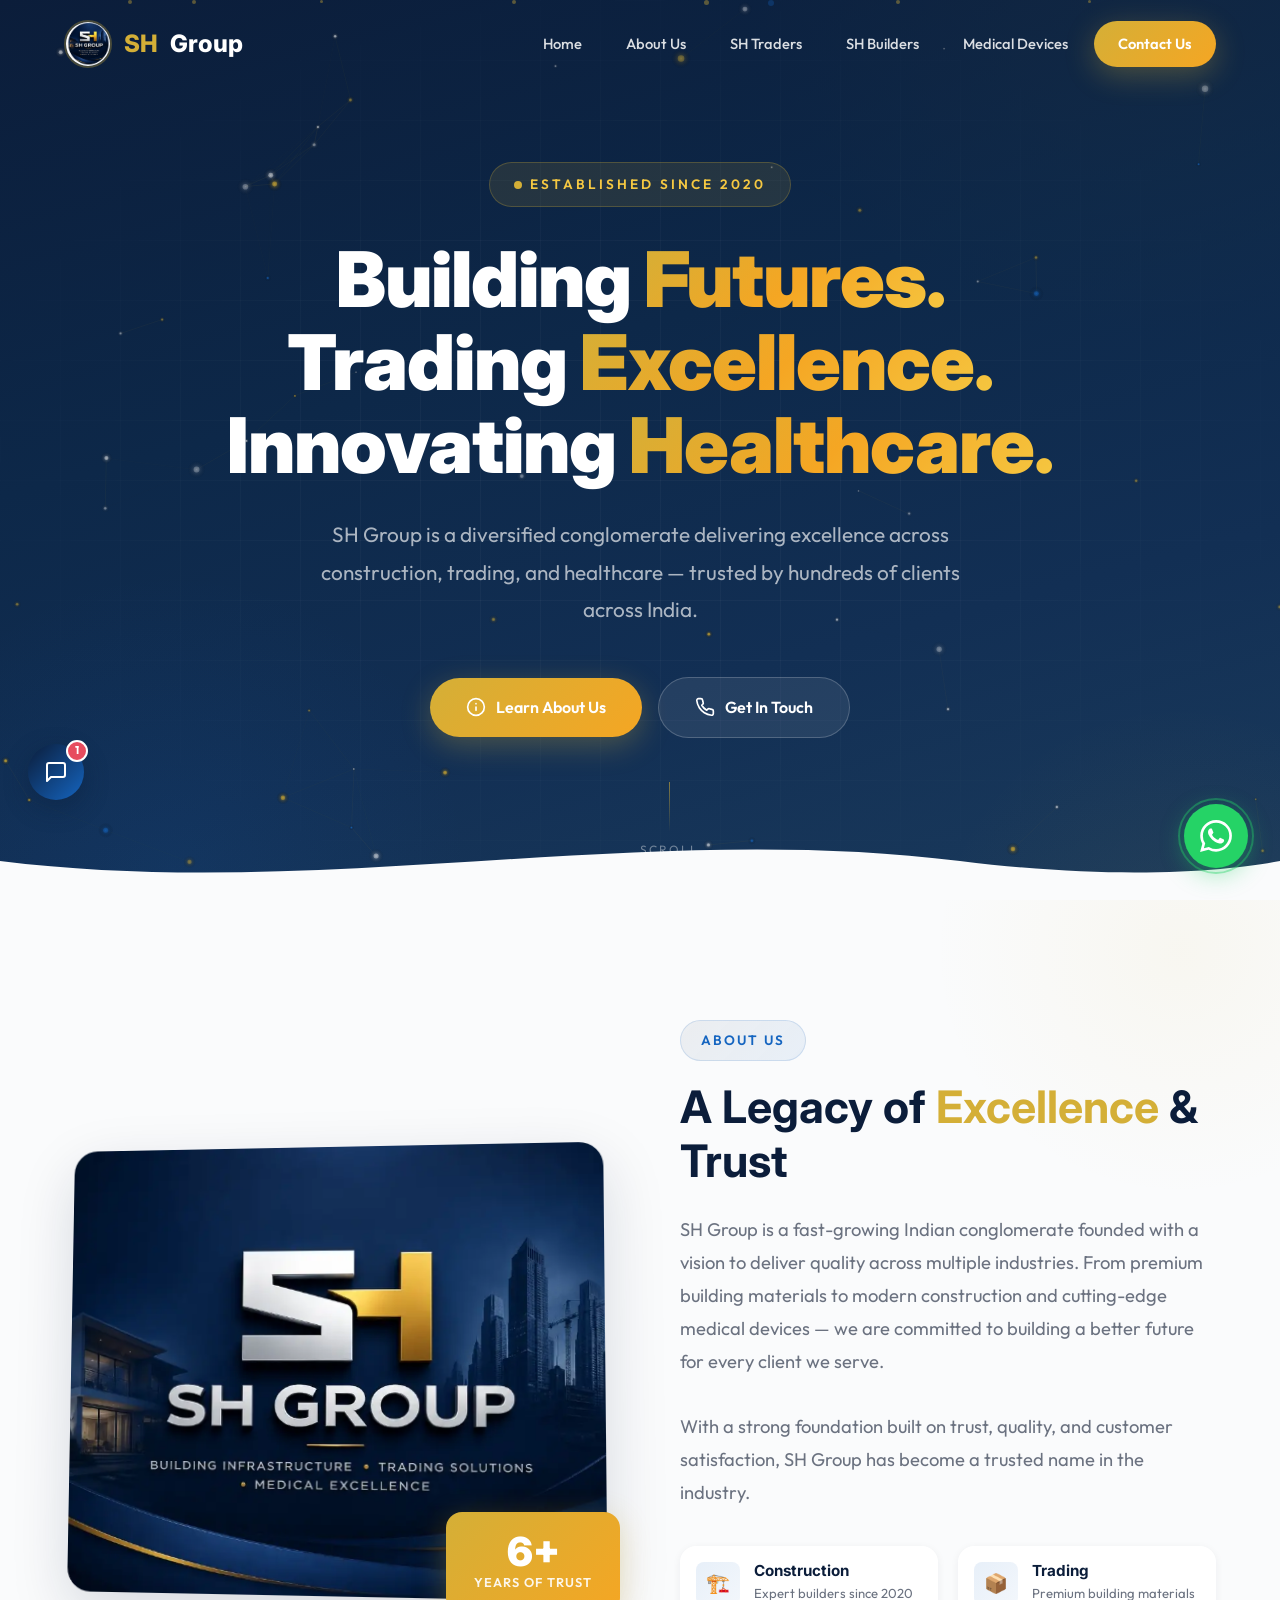
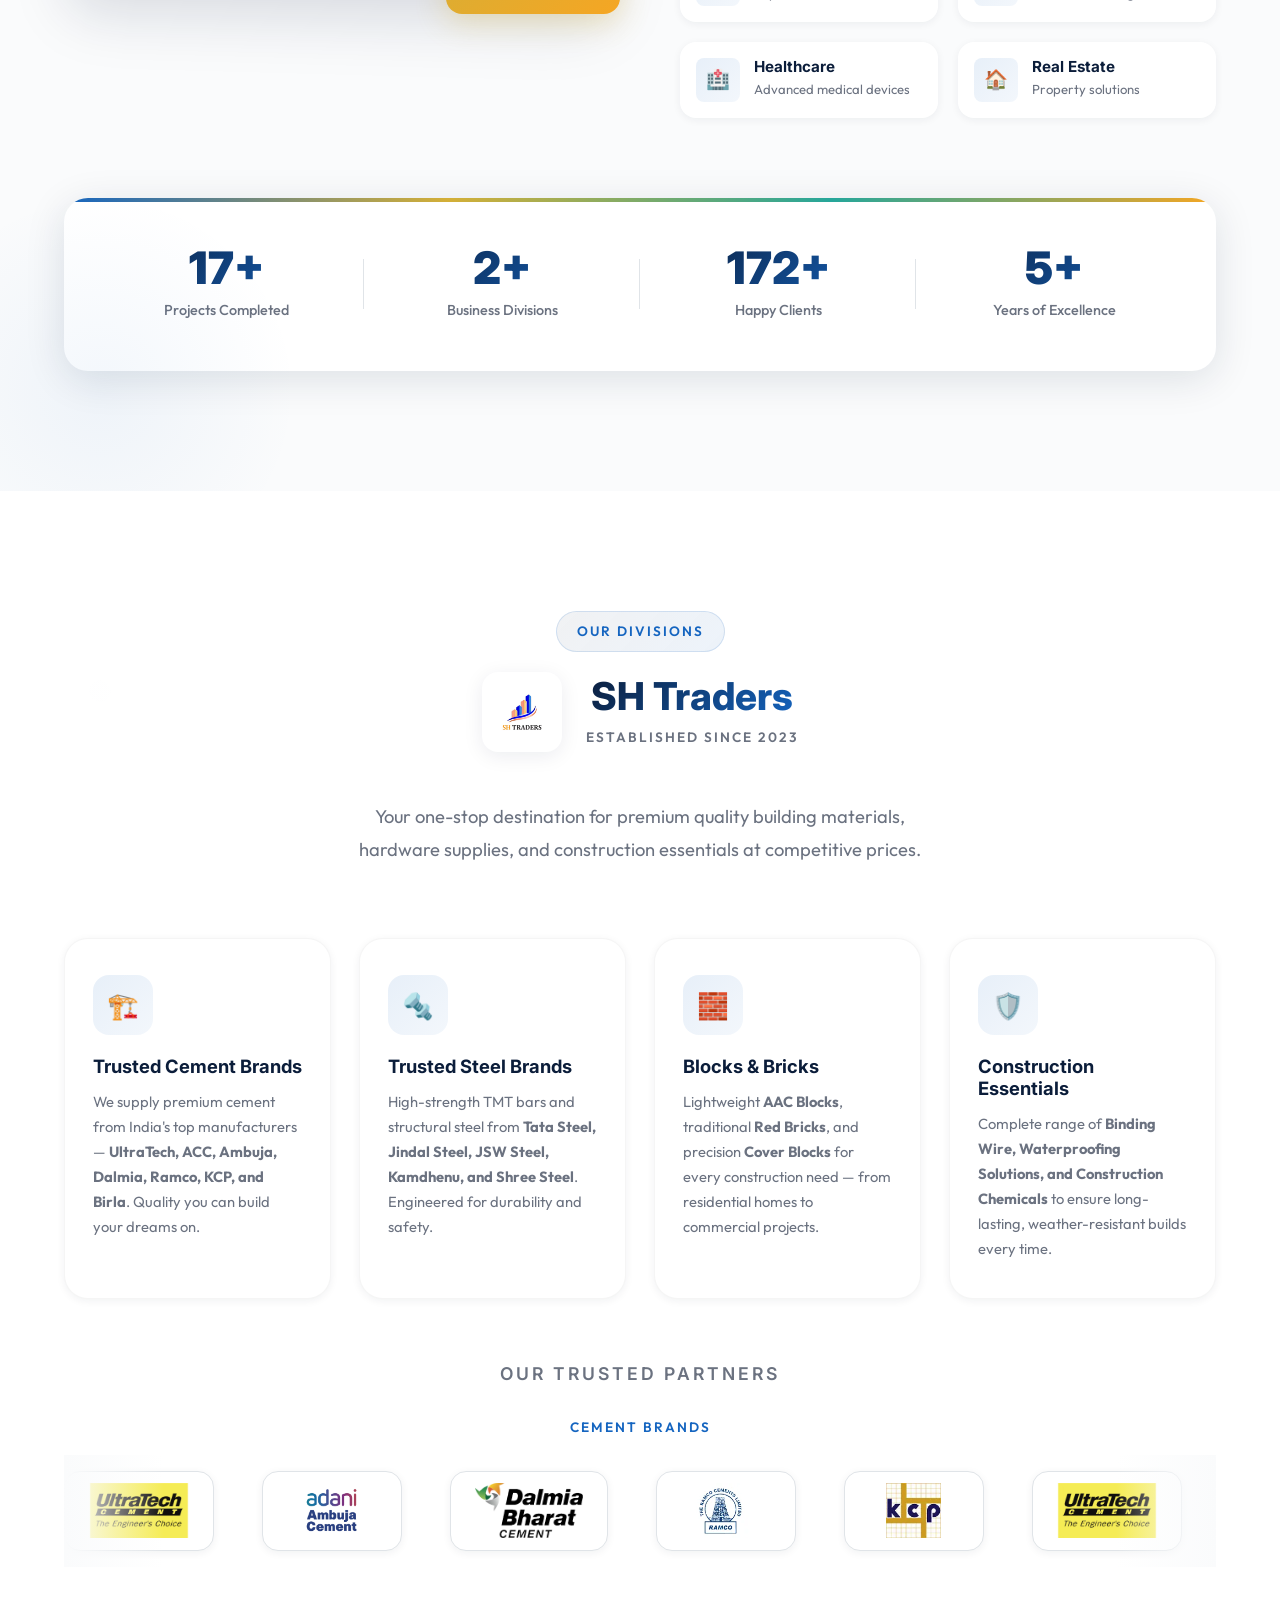
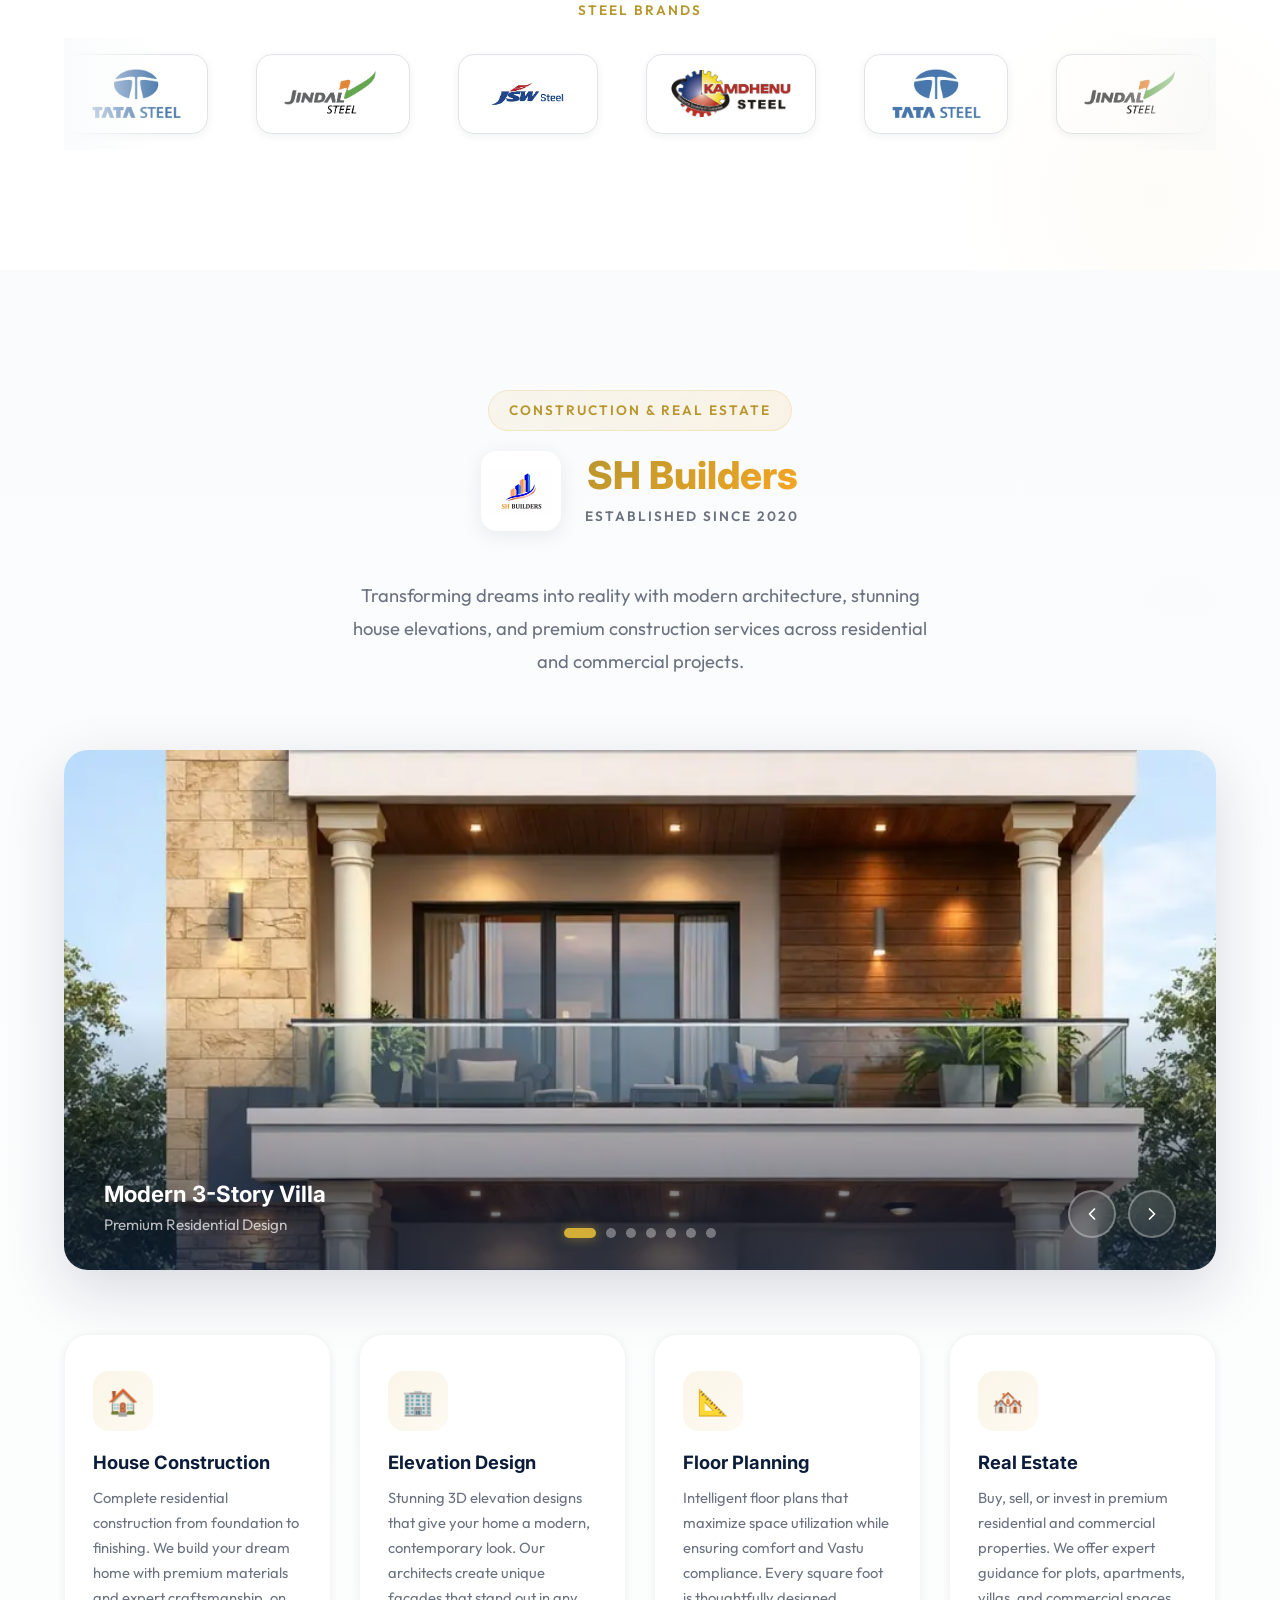
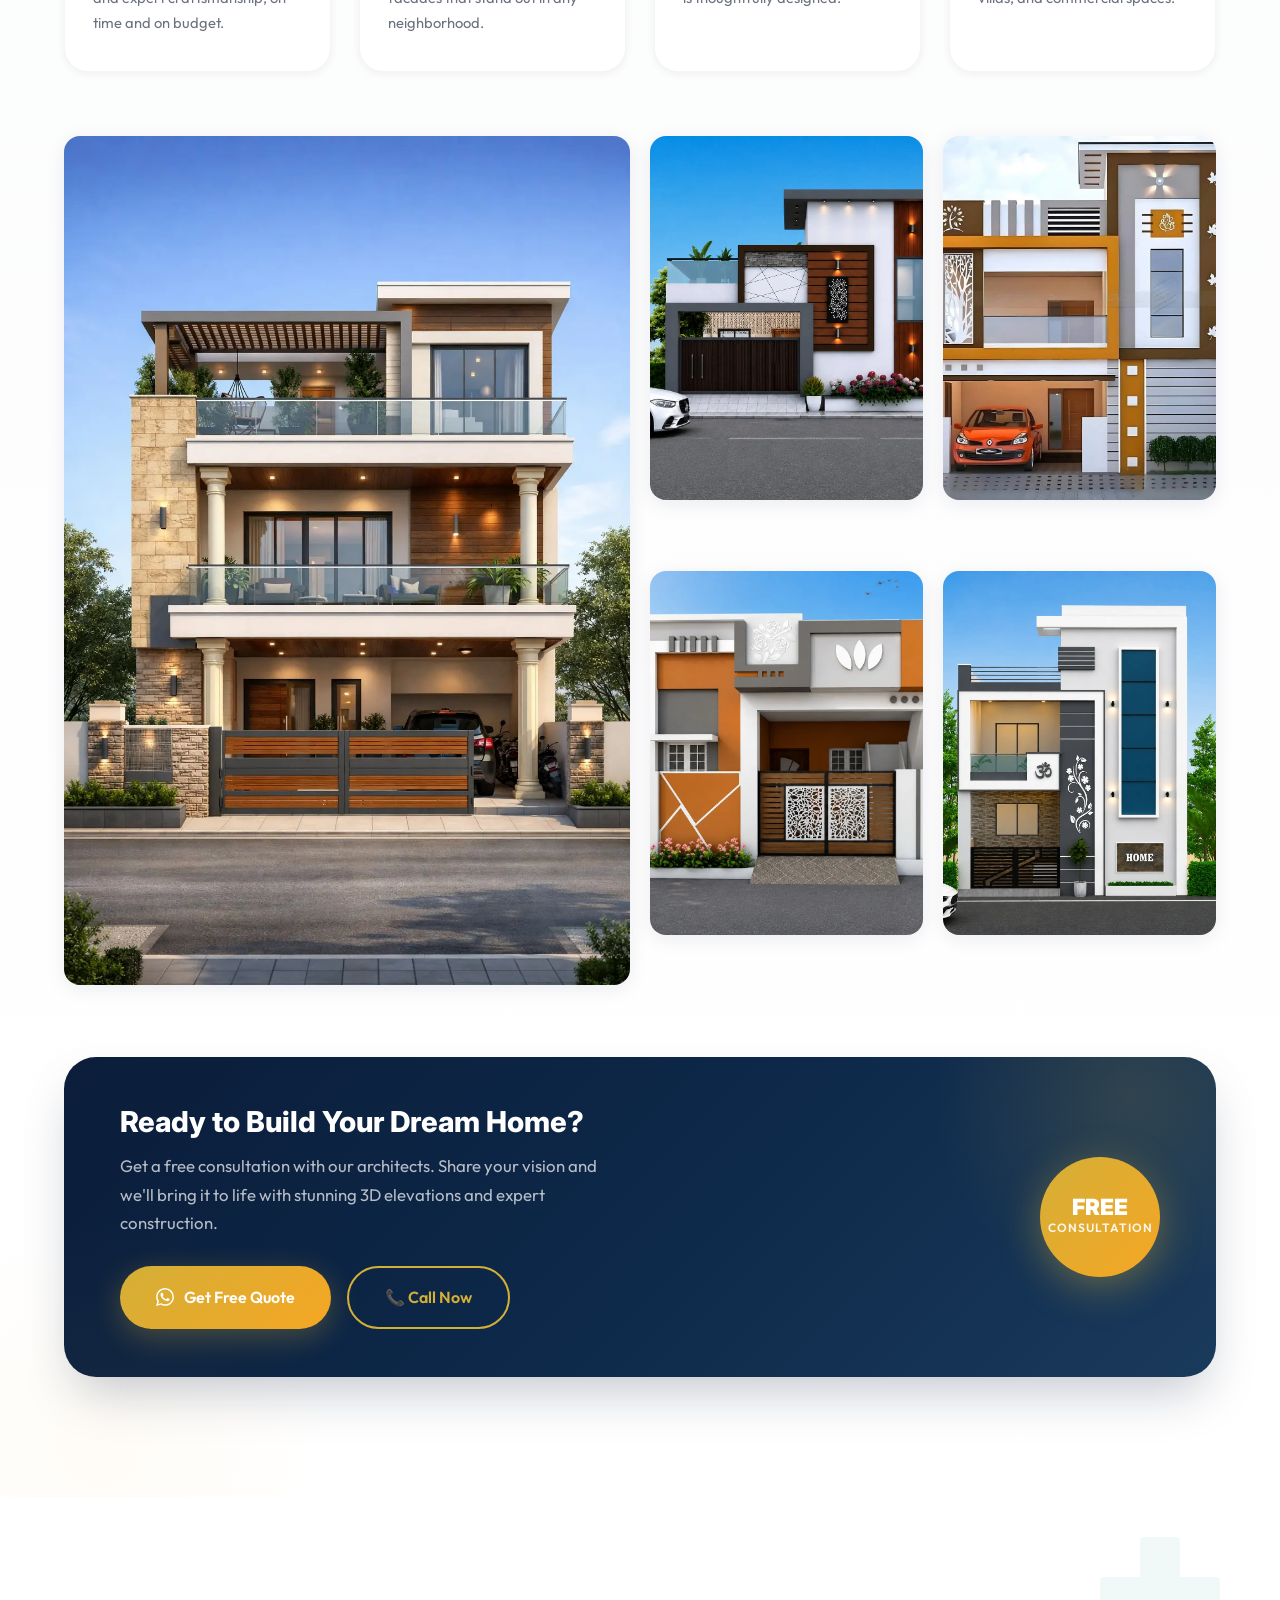
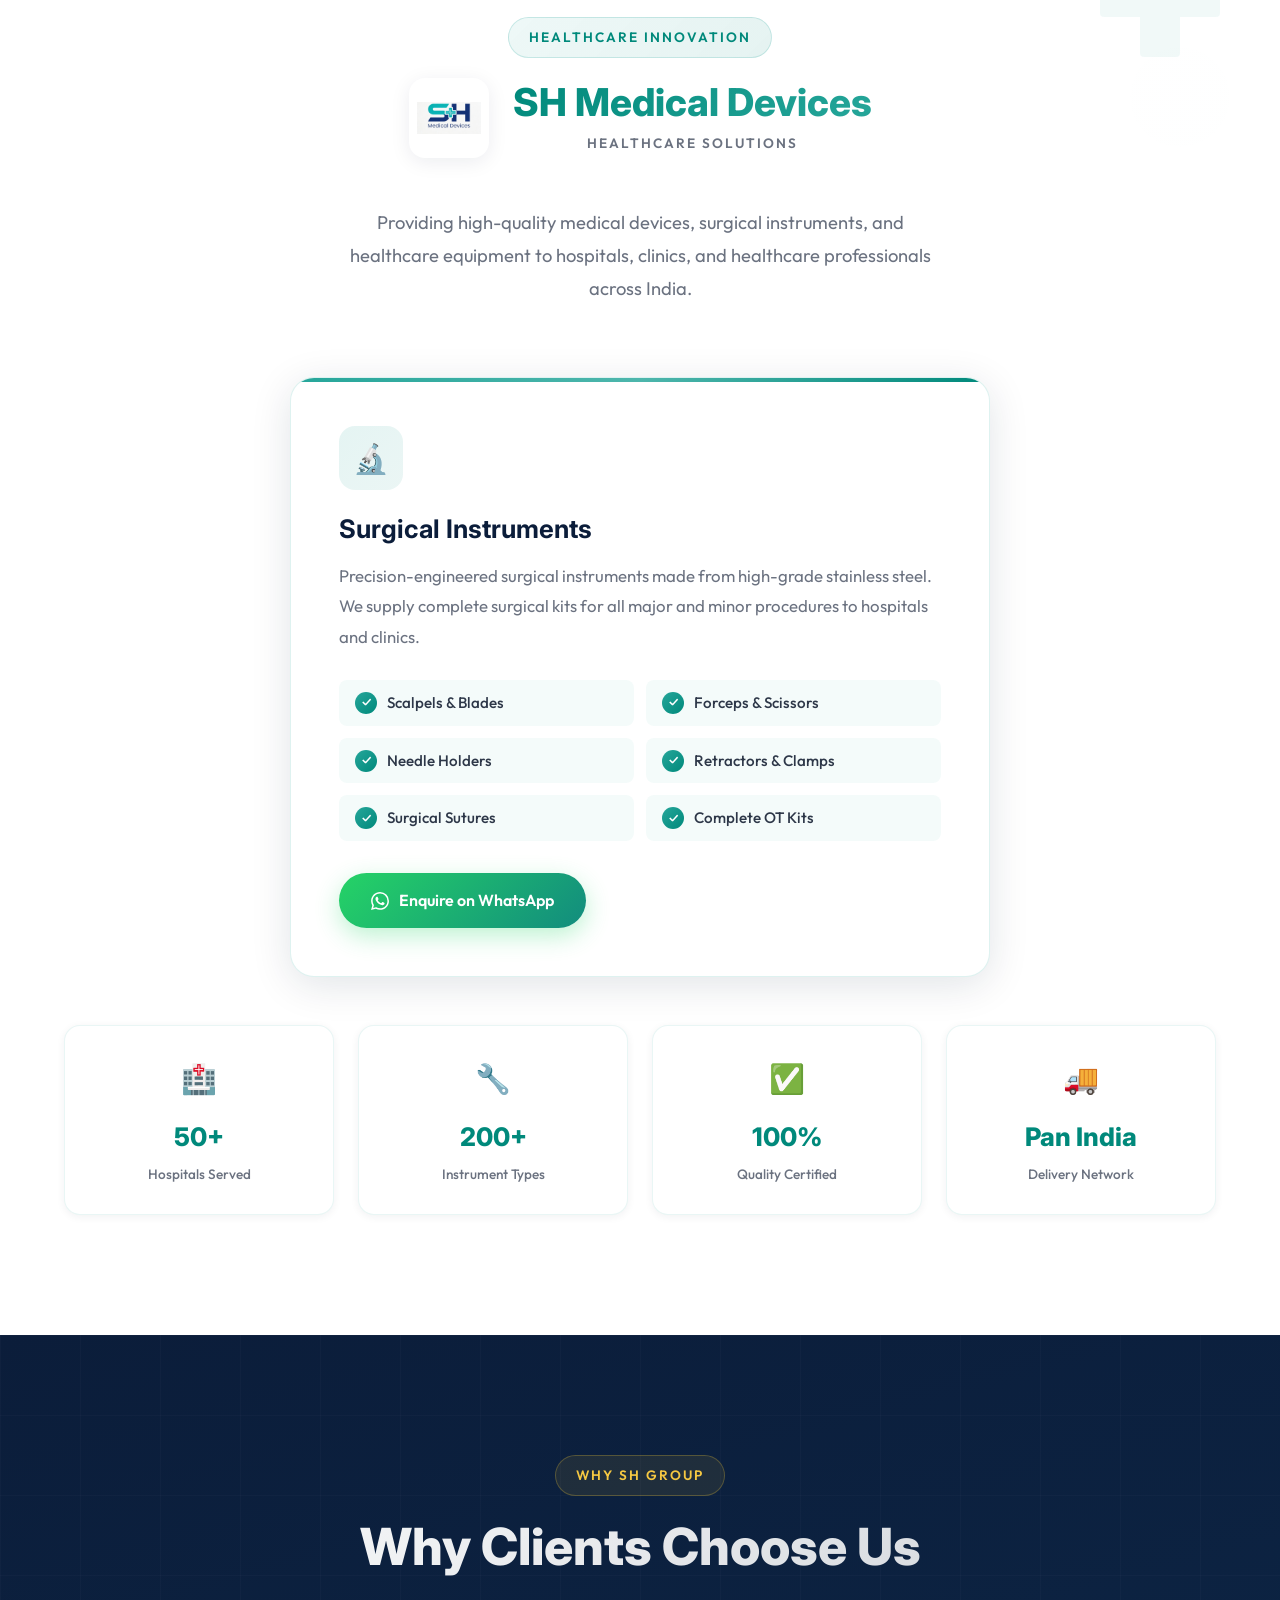
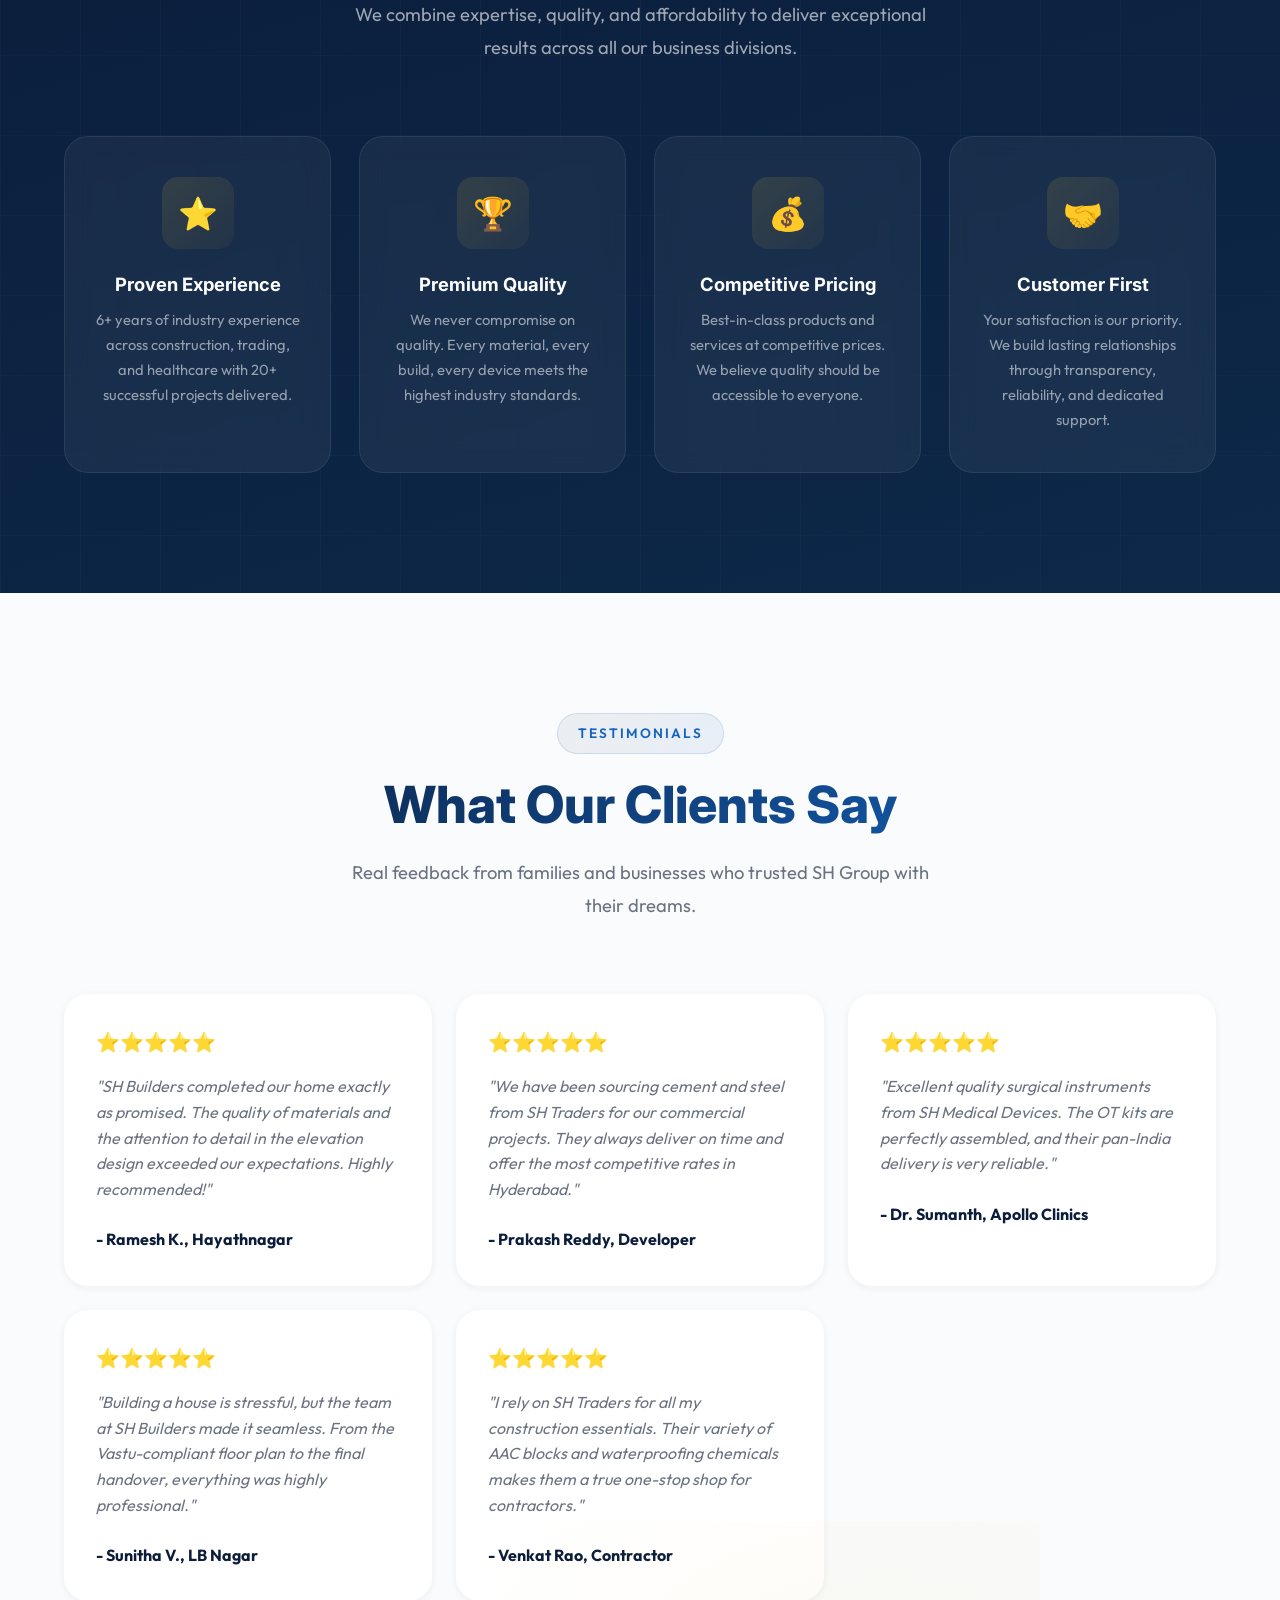
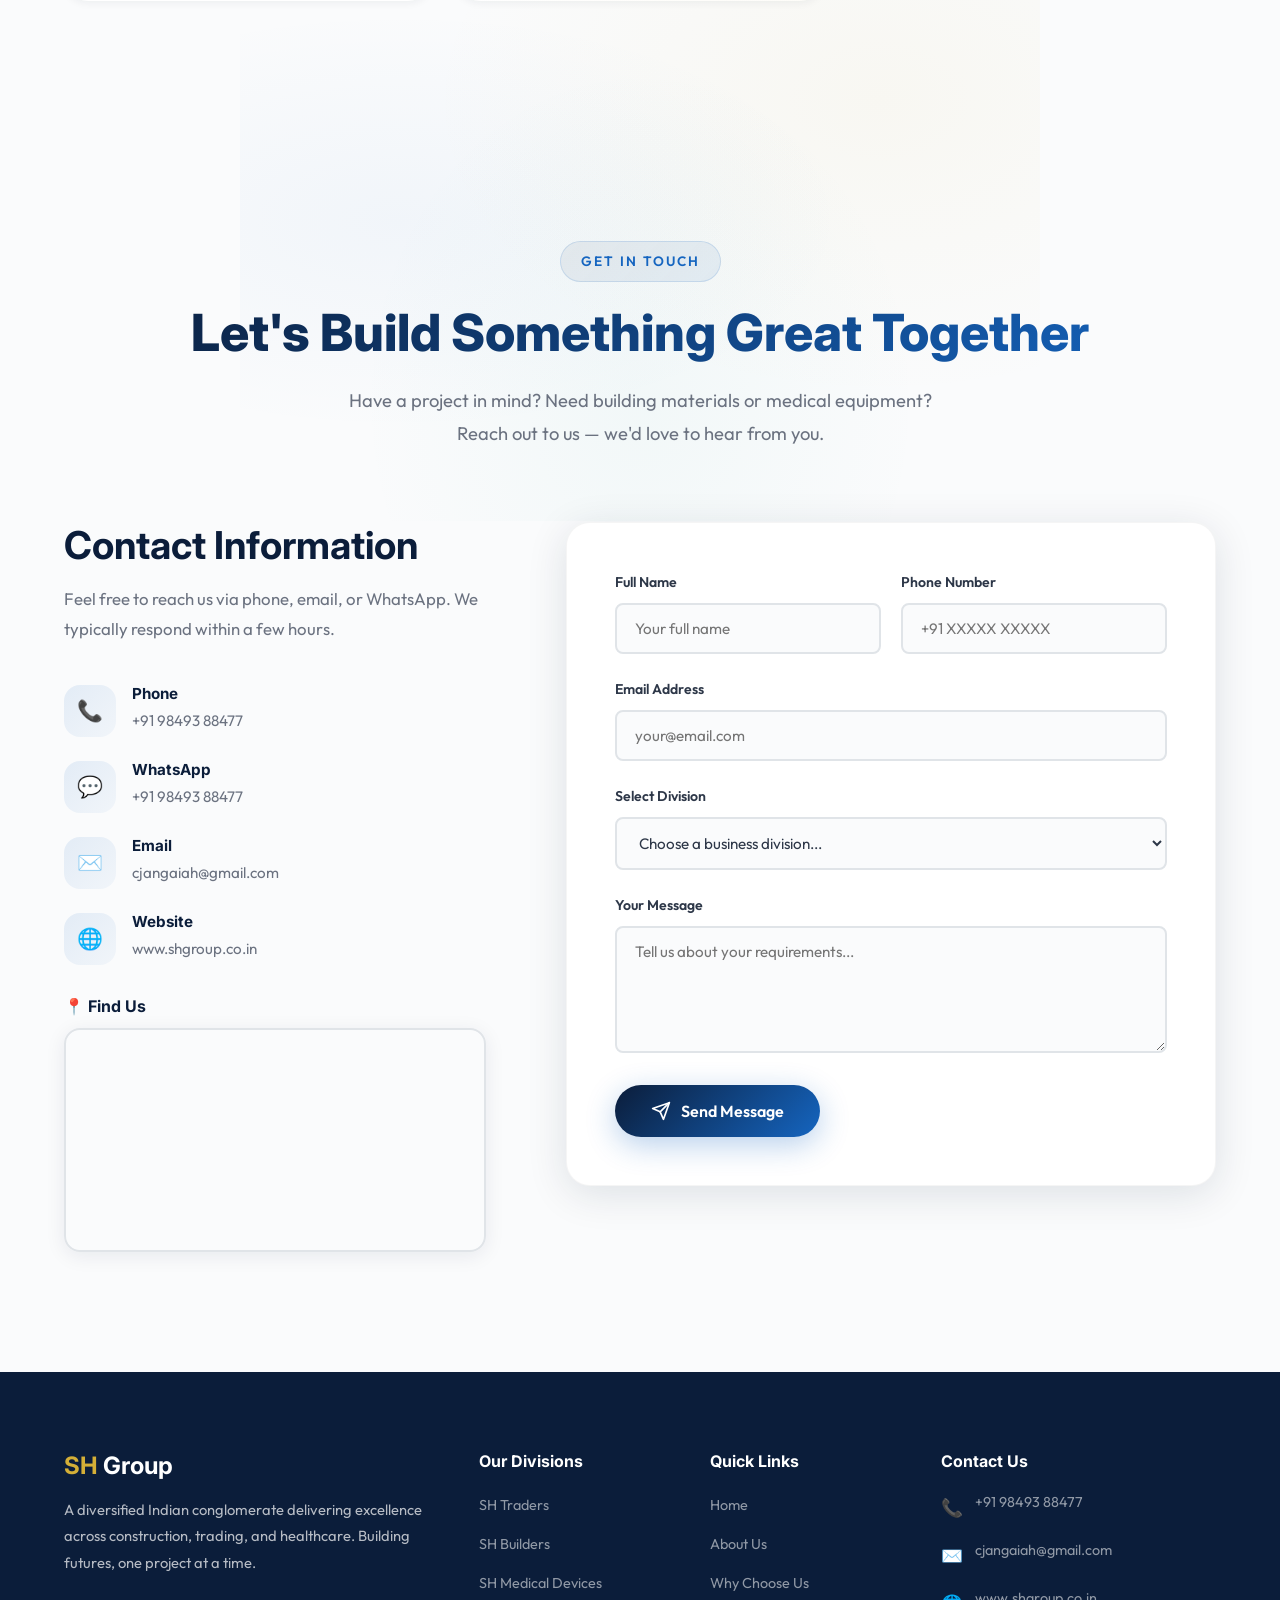
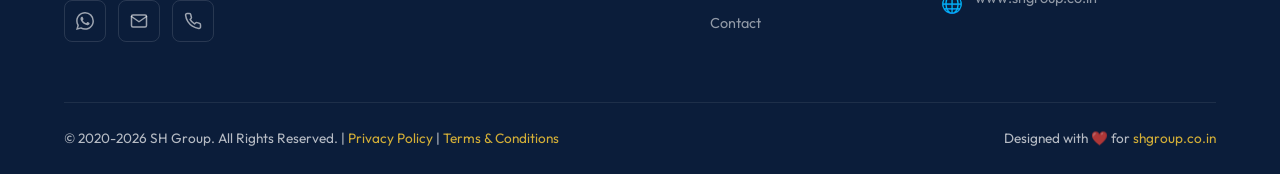
==== commit c84a6e74: "Remove Projects section, remove traders stats bar, and fix mobile navigation menu toggle z-index" ====
--- a/index.html
+++ b/index.html
@@ -116,7 +116,6 @@
         <a href="traders.html">SH Traders</a>
         <a href="builders.html">SH Builders</a>
         <a href="medical.html">Medical Devices</a>
-        <a href="projects.html">Projects</a>
         <a href="contact.html" class="nav-cta">Contact Us</a>
       </div>
       <div class="nav-toggle" id="navToggle">
@@ -171,9 +170,9 @@
         trading, and healthcare — trusted by hundreds of clients across India.
       </p>
       <div class="hero-buttons">
-        <a href="projects.html" class="btn btn-primary">
-          <svg width="20" height="20" viewBox="0 0 24 24" fill="none" stroke="currentColor" stroke-width="2" stroke-linecap="round" stroke-linejoin="round"><path d="M3 9l9-7 9 7v11a2 2 0 0 1-2 2H5a2 2 0 0 1-2-2z"></path><polyline points="9 22 9 12 15 12 15 22"></polyline></svg>
-          Explore Our Projects
+        <a href="about.html" class="btn btn-primary">
+          <svg width="20" height="20" viewBox="0 0 24 24" fill="none" stroke="currentColor" stroke-width="2" stroke-linecap="round" stroke-linejoin="round"><circle cx="12" cy="12" r="10"></circle><line x1="12" y1="16" x2="12" y2="12"></line><line x1="12" y1="8" x2="12.01" y2="8"></line></svg>
+          Learn About Us
         </a>
         <a href="contact.html" class="btn btn-secondary">
           <svg width="20" height="20" viewBox="0 0 24 24" fill="none" stroke="currentColor" stroke-width="2" stroke-linecap="round" stroke-linejoin="round"><path d="M22 16.92v3a2 2 0 0 1-2.18 2 19.79 19.79 0 0 1-8.63-3.07 19.5 19.5 0 0 1-6-6 19.79 19.79 0 0 1-3.07-8.67A2 2 0 0 1 4.11 2h3a2 2 0 0 1 2 1.72c.127.96.361 1.903.7 2.81a2 2 0 0 1-.45 2.11L8.09 9.91a16 16 0 0 0 6 6l1.27-1.27a2 2 0 0 1 2.11-.45c.907.339 1.85.573 2.81.7A2 2 0 0 1 22 16.92z"></path></svg>
--- a/css/styles.css
+++ b/css/styles.css
@@ -224,7 +224,7 @@
   top: 0;
   left: 0;
   width: 100%;
-  z-index: 1000;
+  z-index: 9999;
   padding: 20px 0;
   transition: all 0.4s var(--ease-out);
 }
@@ -329,7 +329,7 @@
   gap: 5px;
   cursor: pointer;
   padding: 8px;
-  z-index: 1001;
+  z-index: 10000;
 }
 
 .nav-toggle span {
@@ -2827,7 +2827,7 @@
   top: 0;
   left: 0;
   right: 0;
-  z-index: 1100;
+  z-index: 9998;
   background: linear-gradient(90deg, var(--navy), var(--navy-light));
   padding: 10px 16px;
   align-items: center;
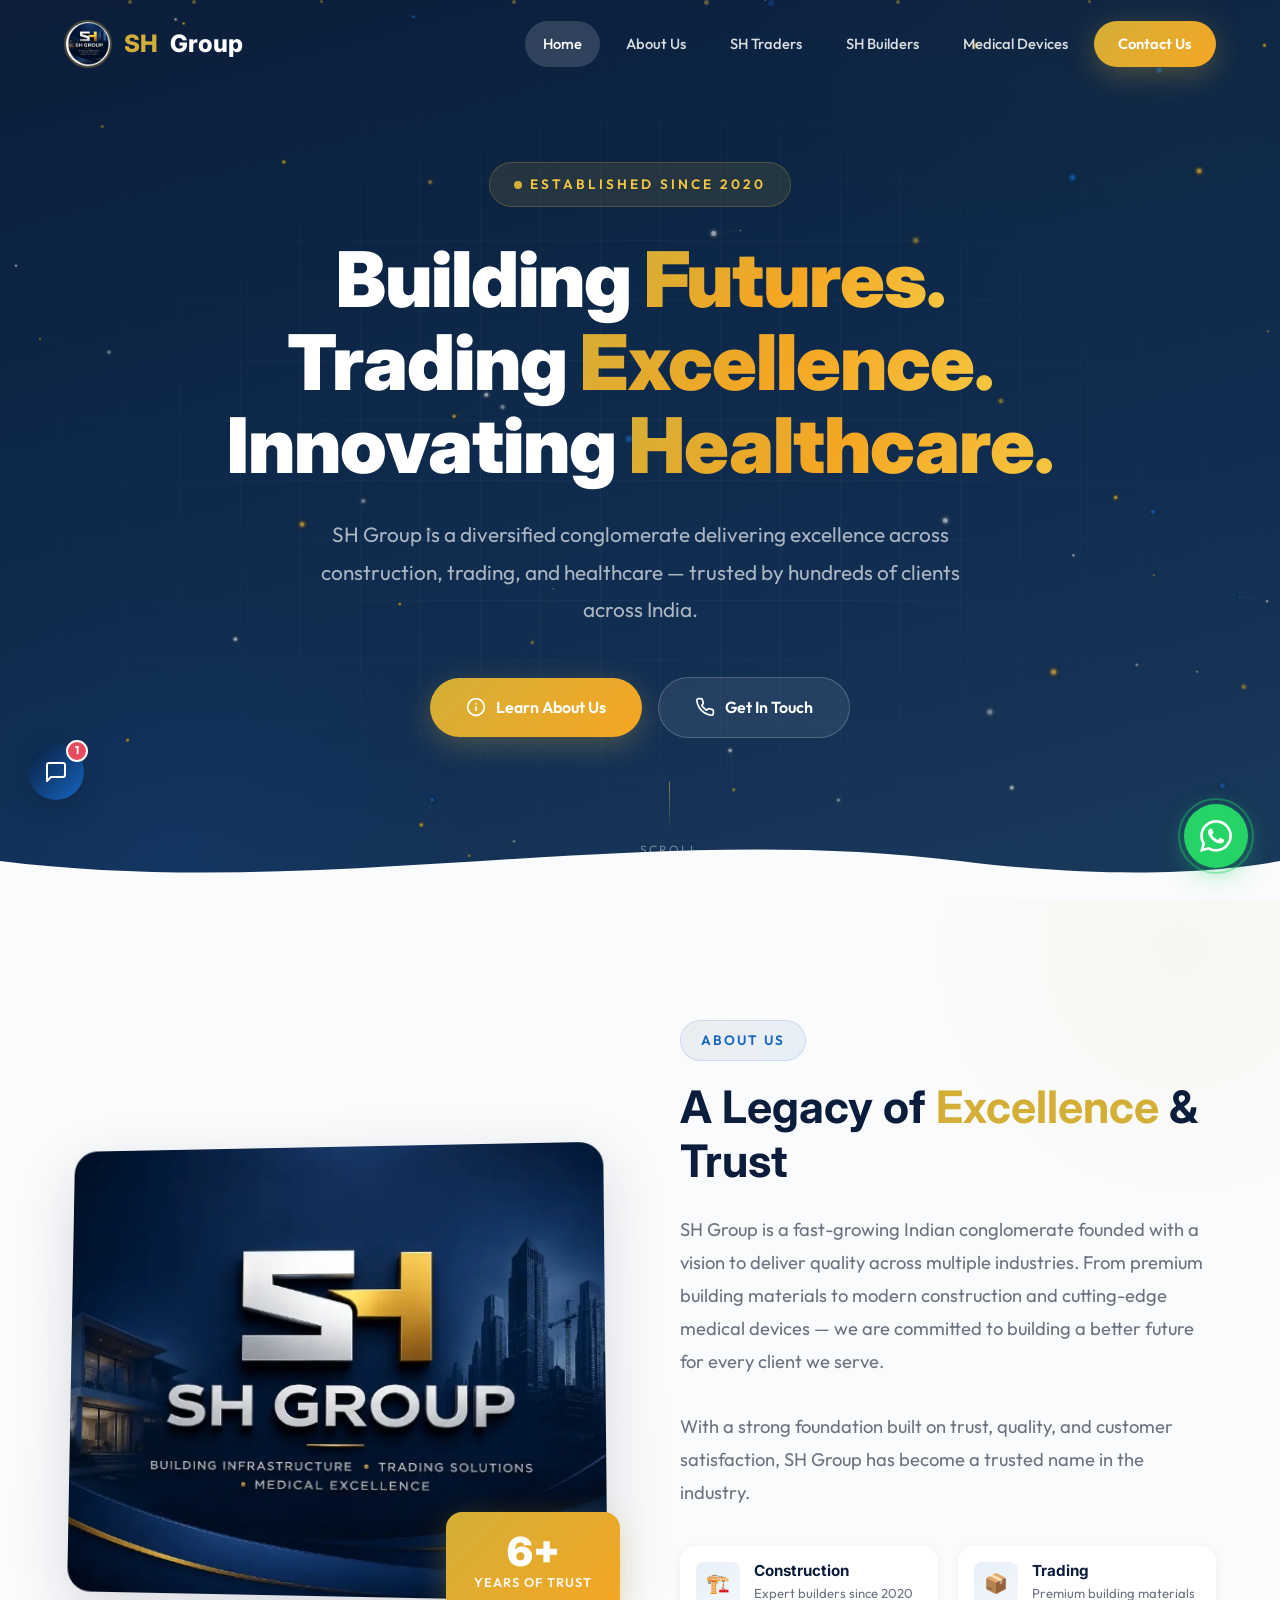
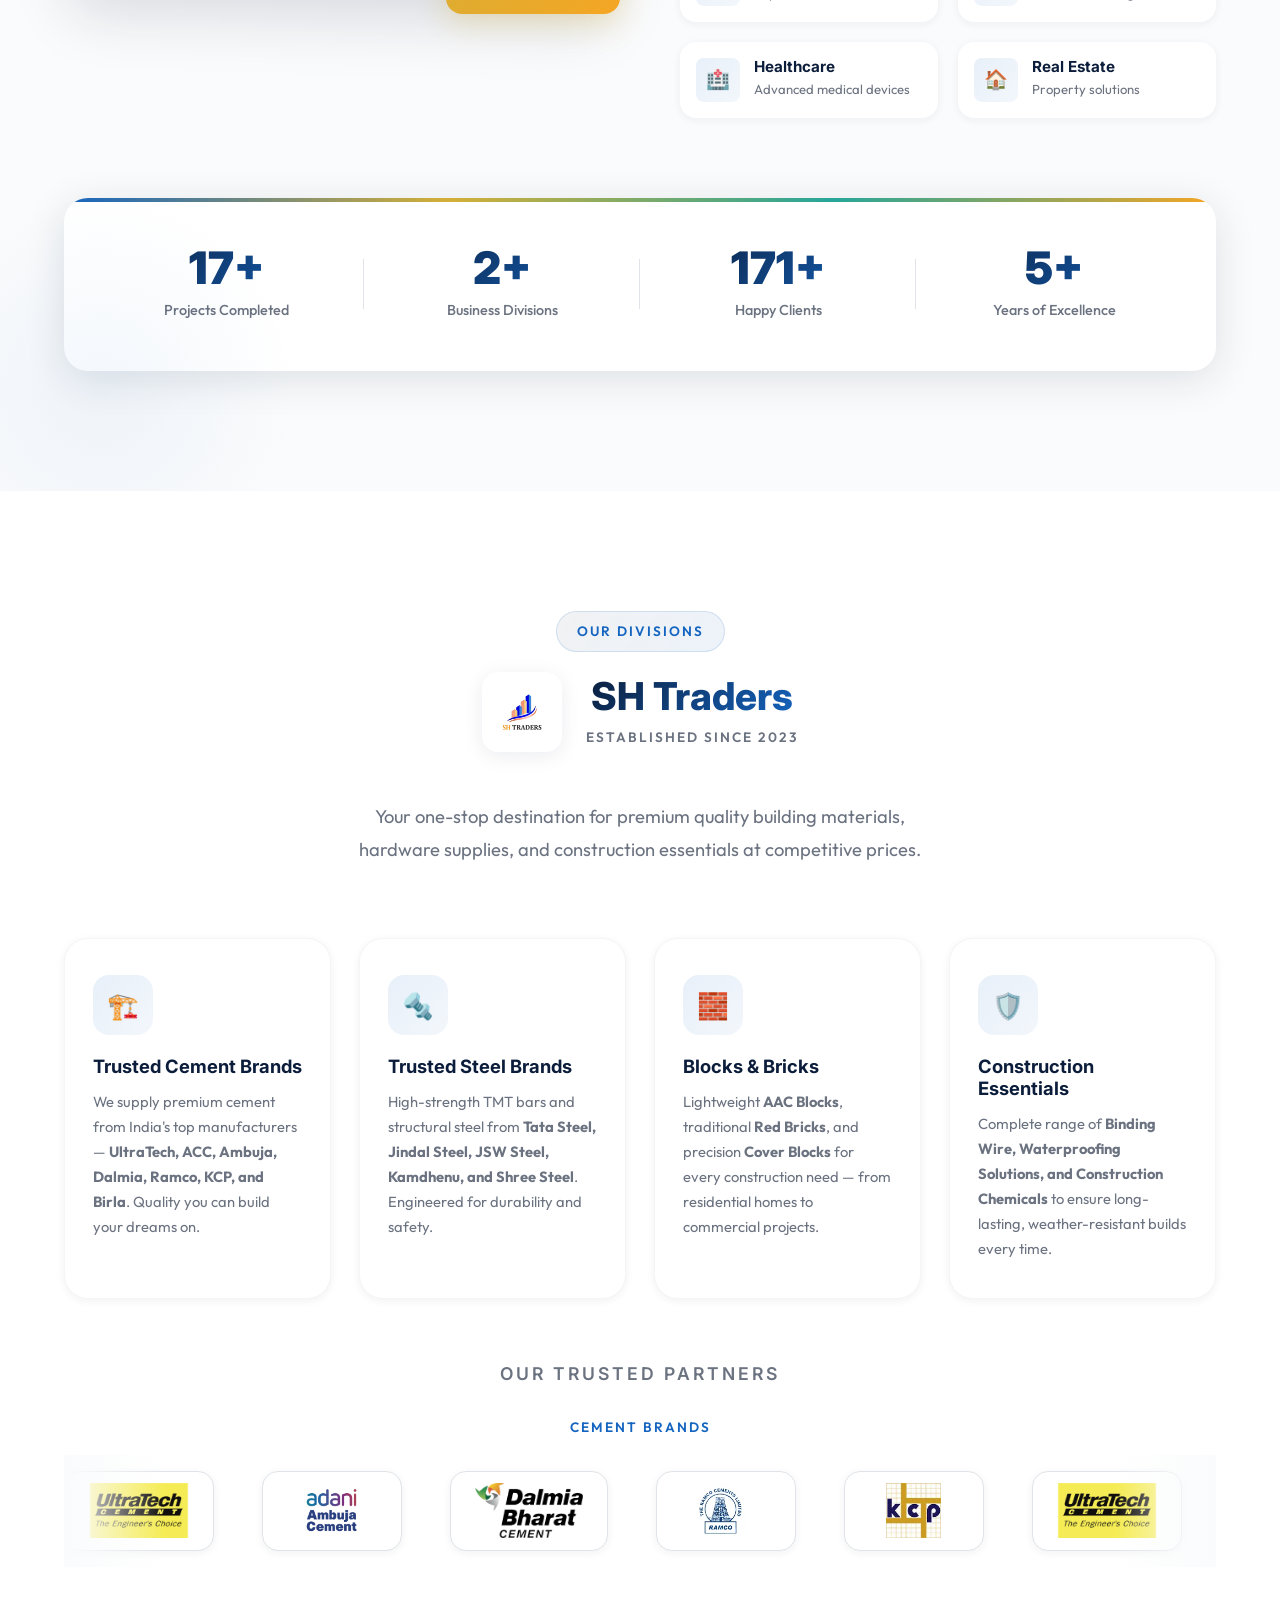
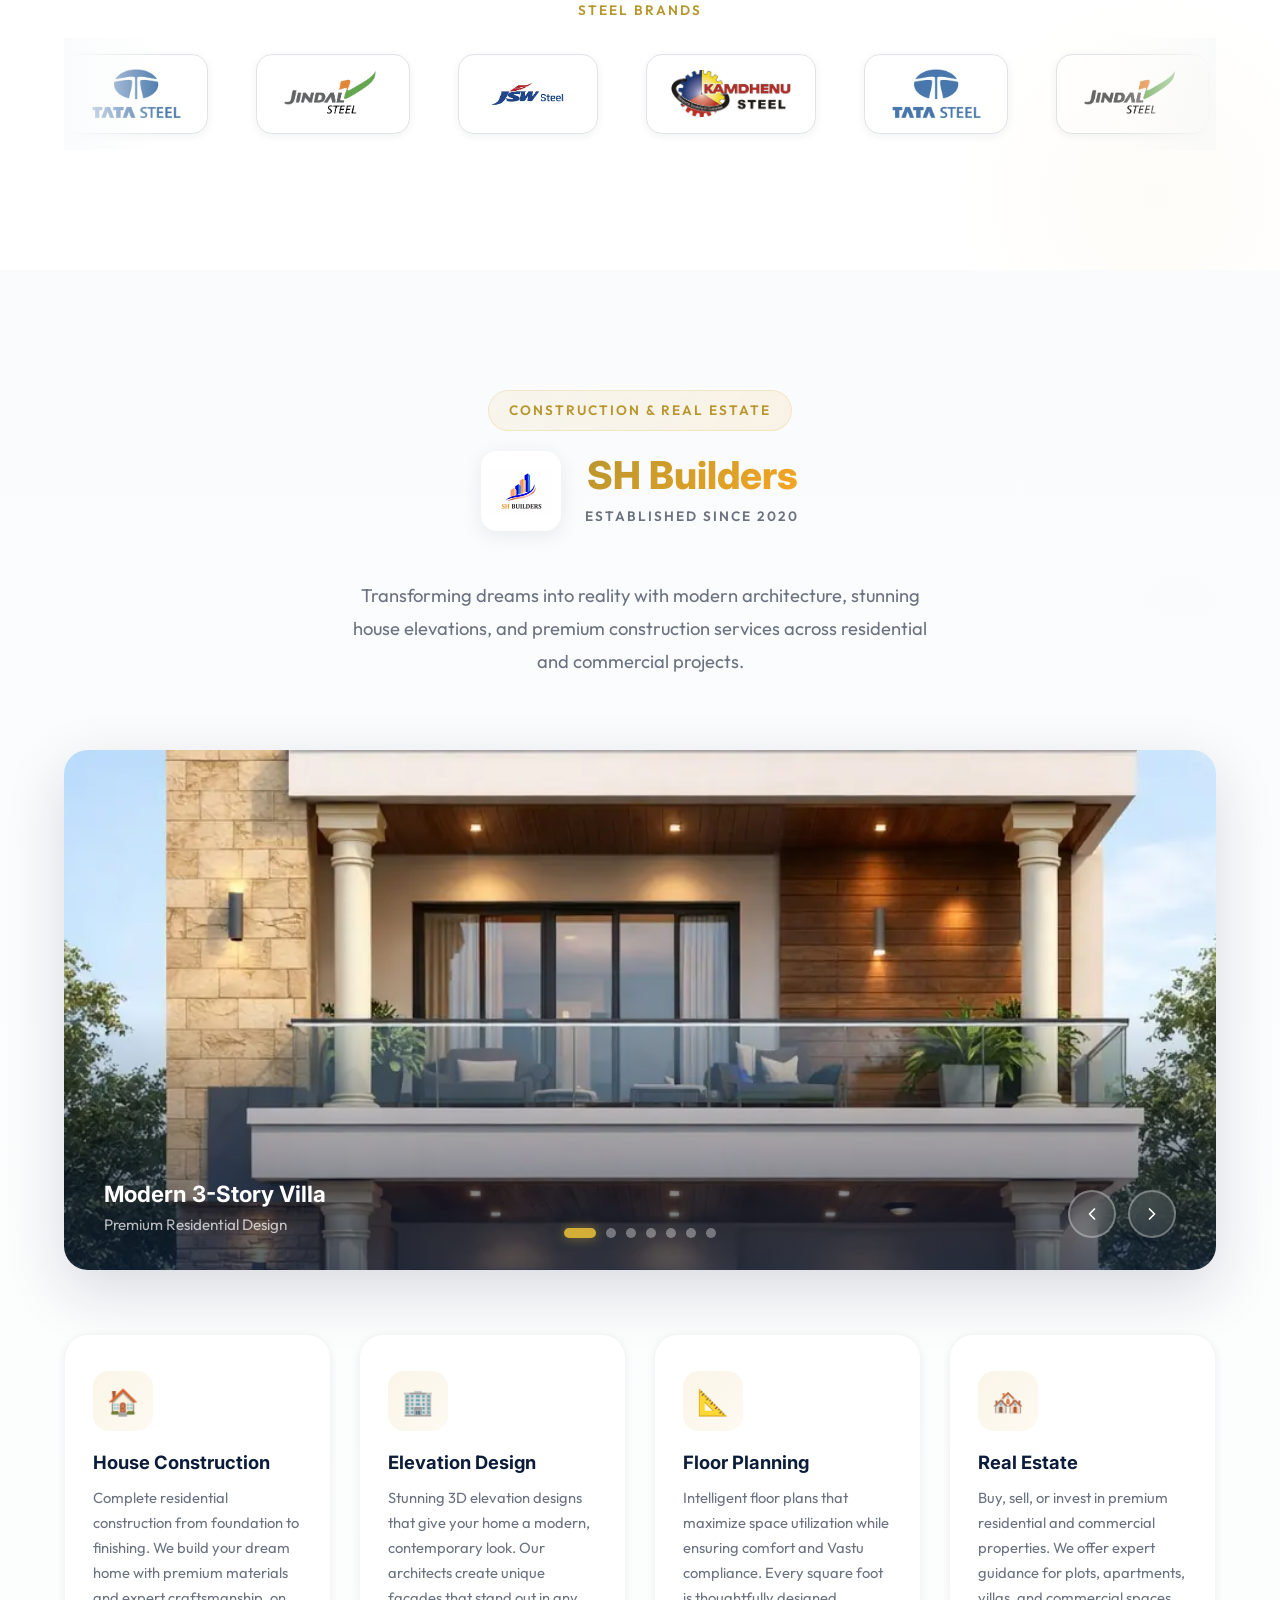
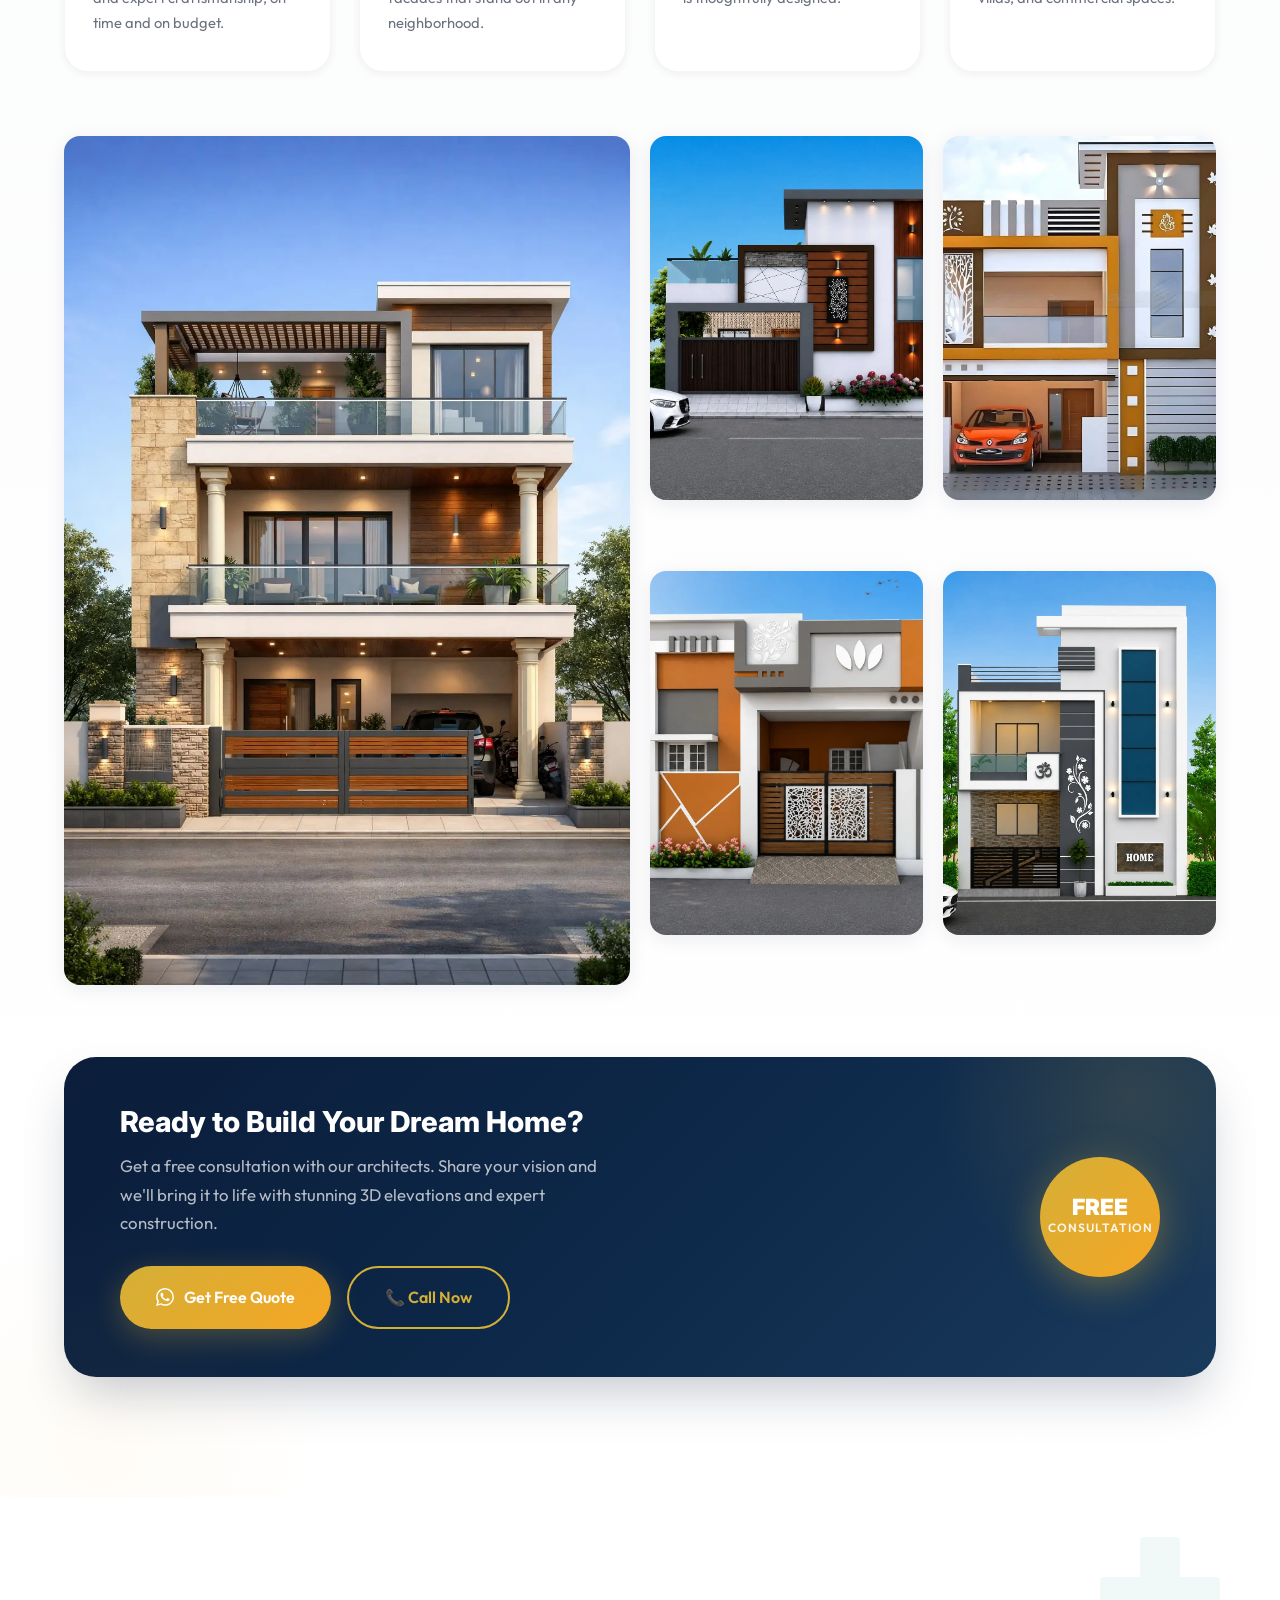
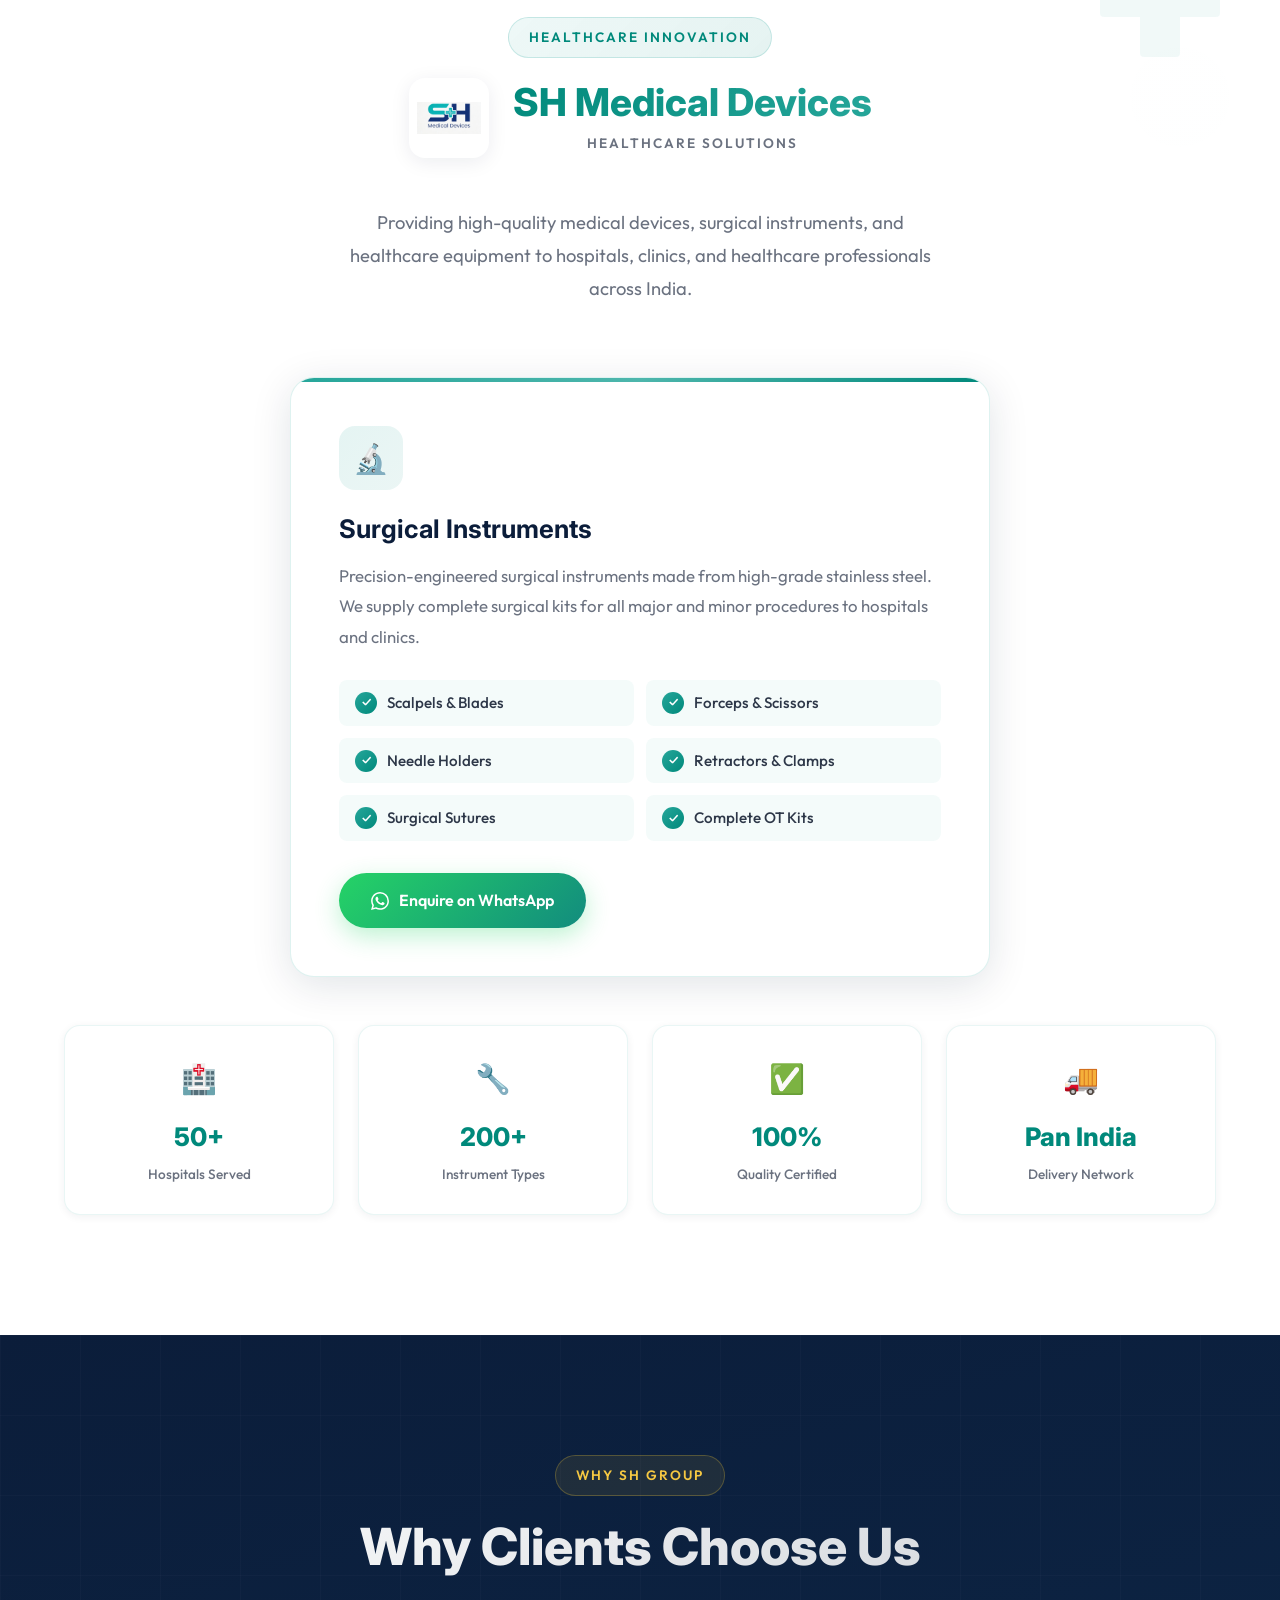
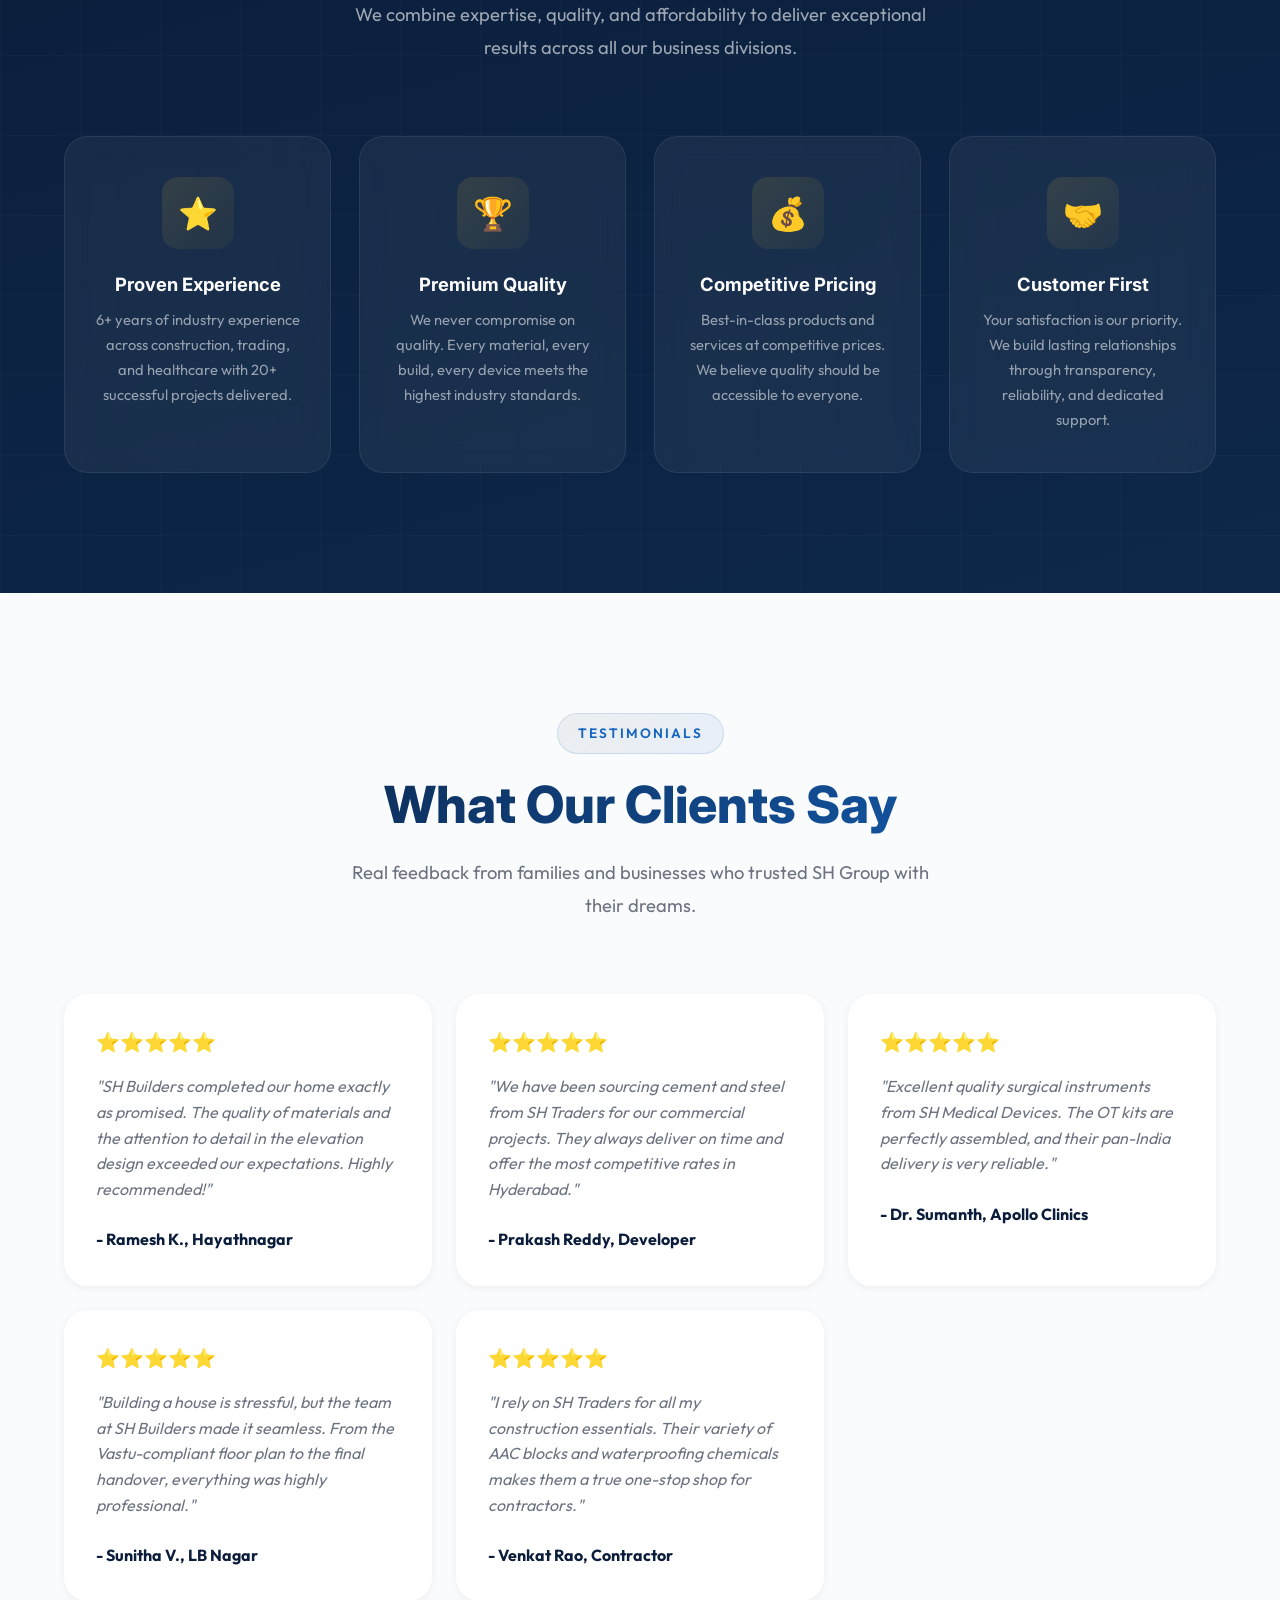
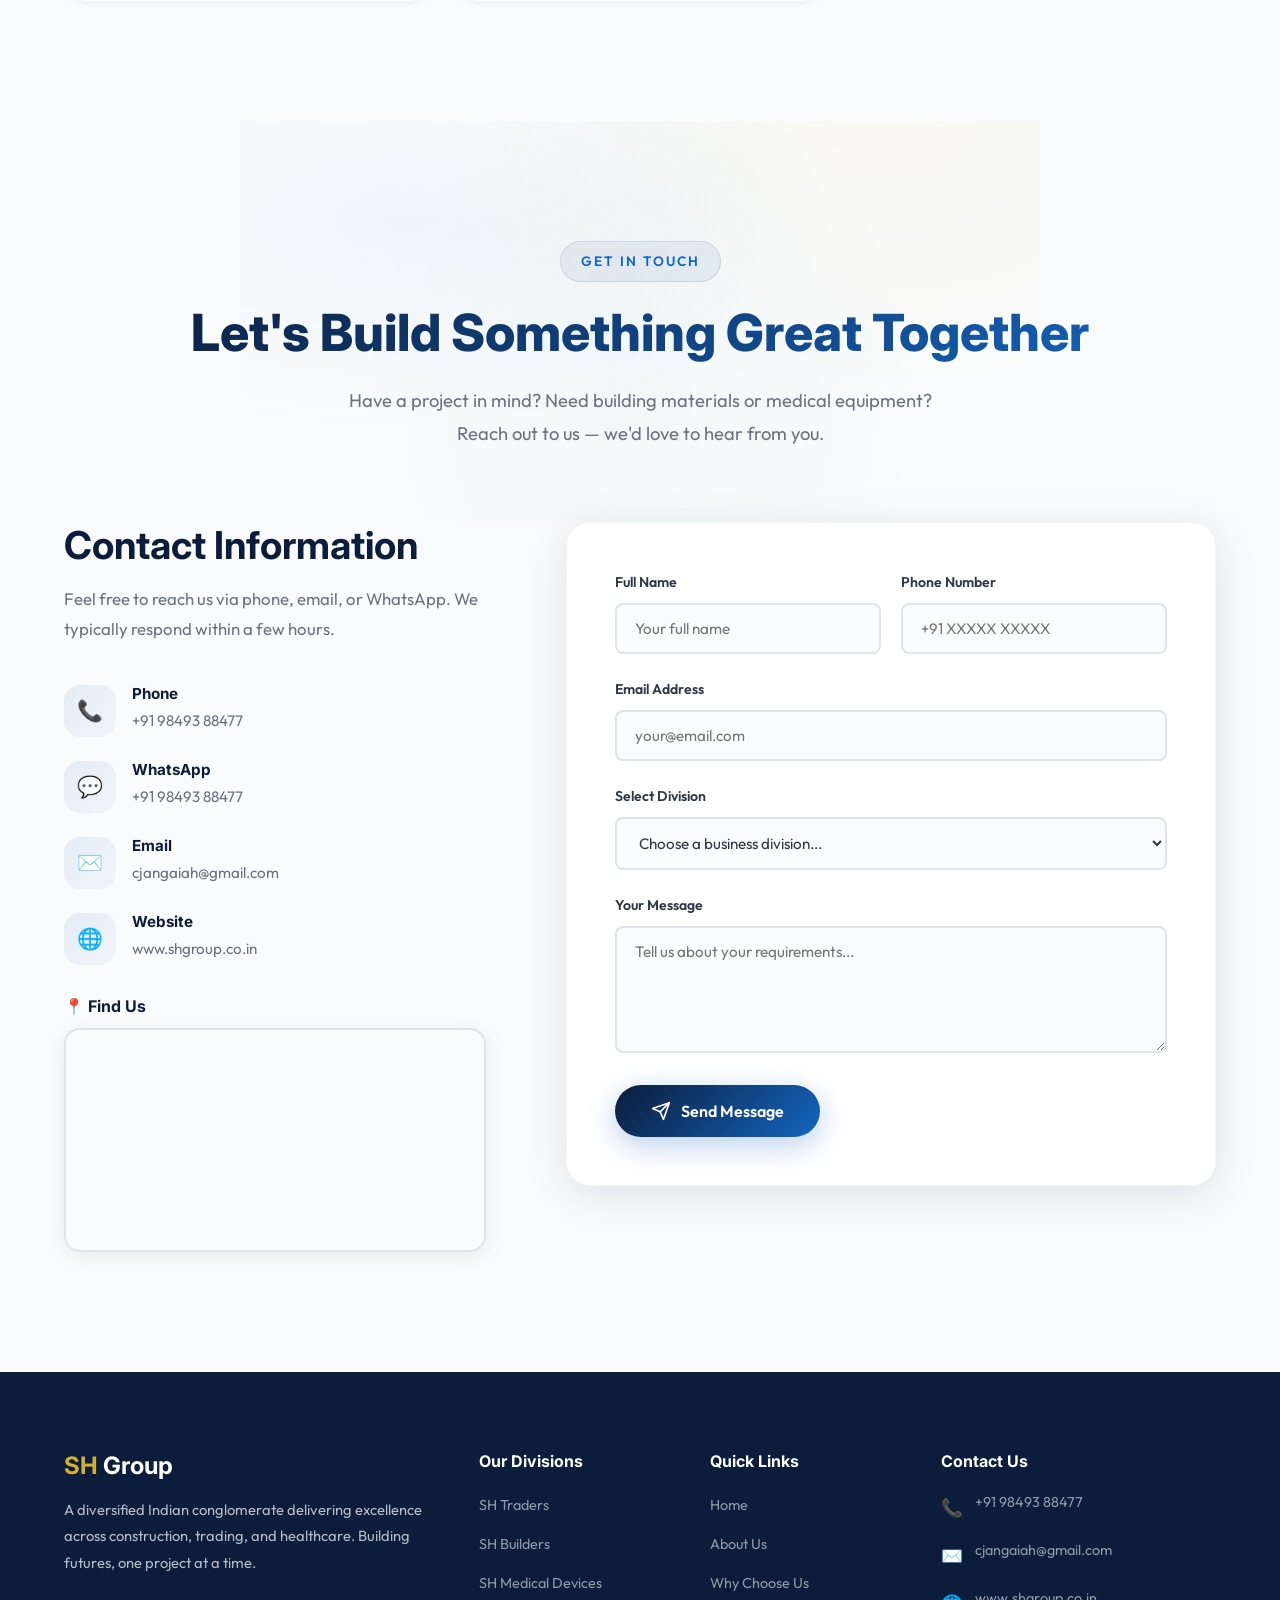
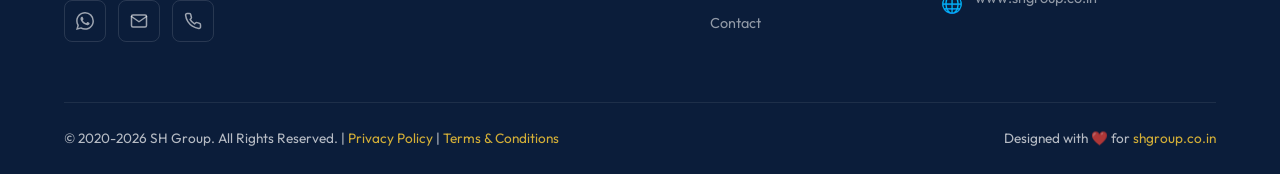
==== commit 34a8968e: "Optimize preloader loading to play once per session and redirect homepage navbar Home link to smooth" ====
--- a/index.html
+++ b/index.html
@@ -111,7 +111,7 @@
         <span>SH</span> Group
       </a>
             <div class="nav-links" id="navLinks">
-        <a href="index.html" class="active">Home</a>
+        <a href="#home" class="active">Home</a>
         <a href="about.html">About Us</a>
         <a href="traders.html">SH Traders</a>
         <a href="builders.html">SH Builders</a>
--- a/css/styles.css
+++ b/css/styles.css
@@ -79,12 +79,16 @@
   -moz-osx-font-smoothing: grayscale;
 }
 
+html, body {
+  overflow-x: hidden;
+  max-width: 100%;
+}
+
 body {
   font-family: var(--font-body);
   background: var(--off-white);
   color: var(--charcoal);
   line-height: 1.7;
-  overflow-x: hidden;
 }
 
 img {
@@ -118,6 +122,7 @@
 .section {
   padding: var(--section-padding);
   position: relative;
+  overflow: hidden;
 }
 
 .section-header {
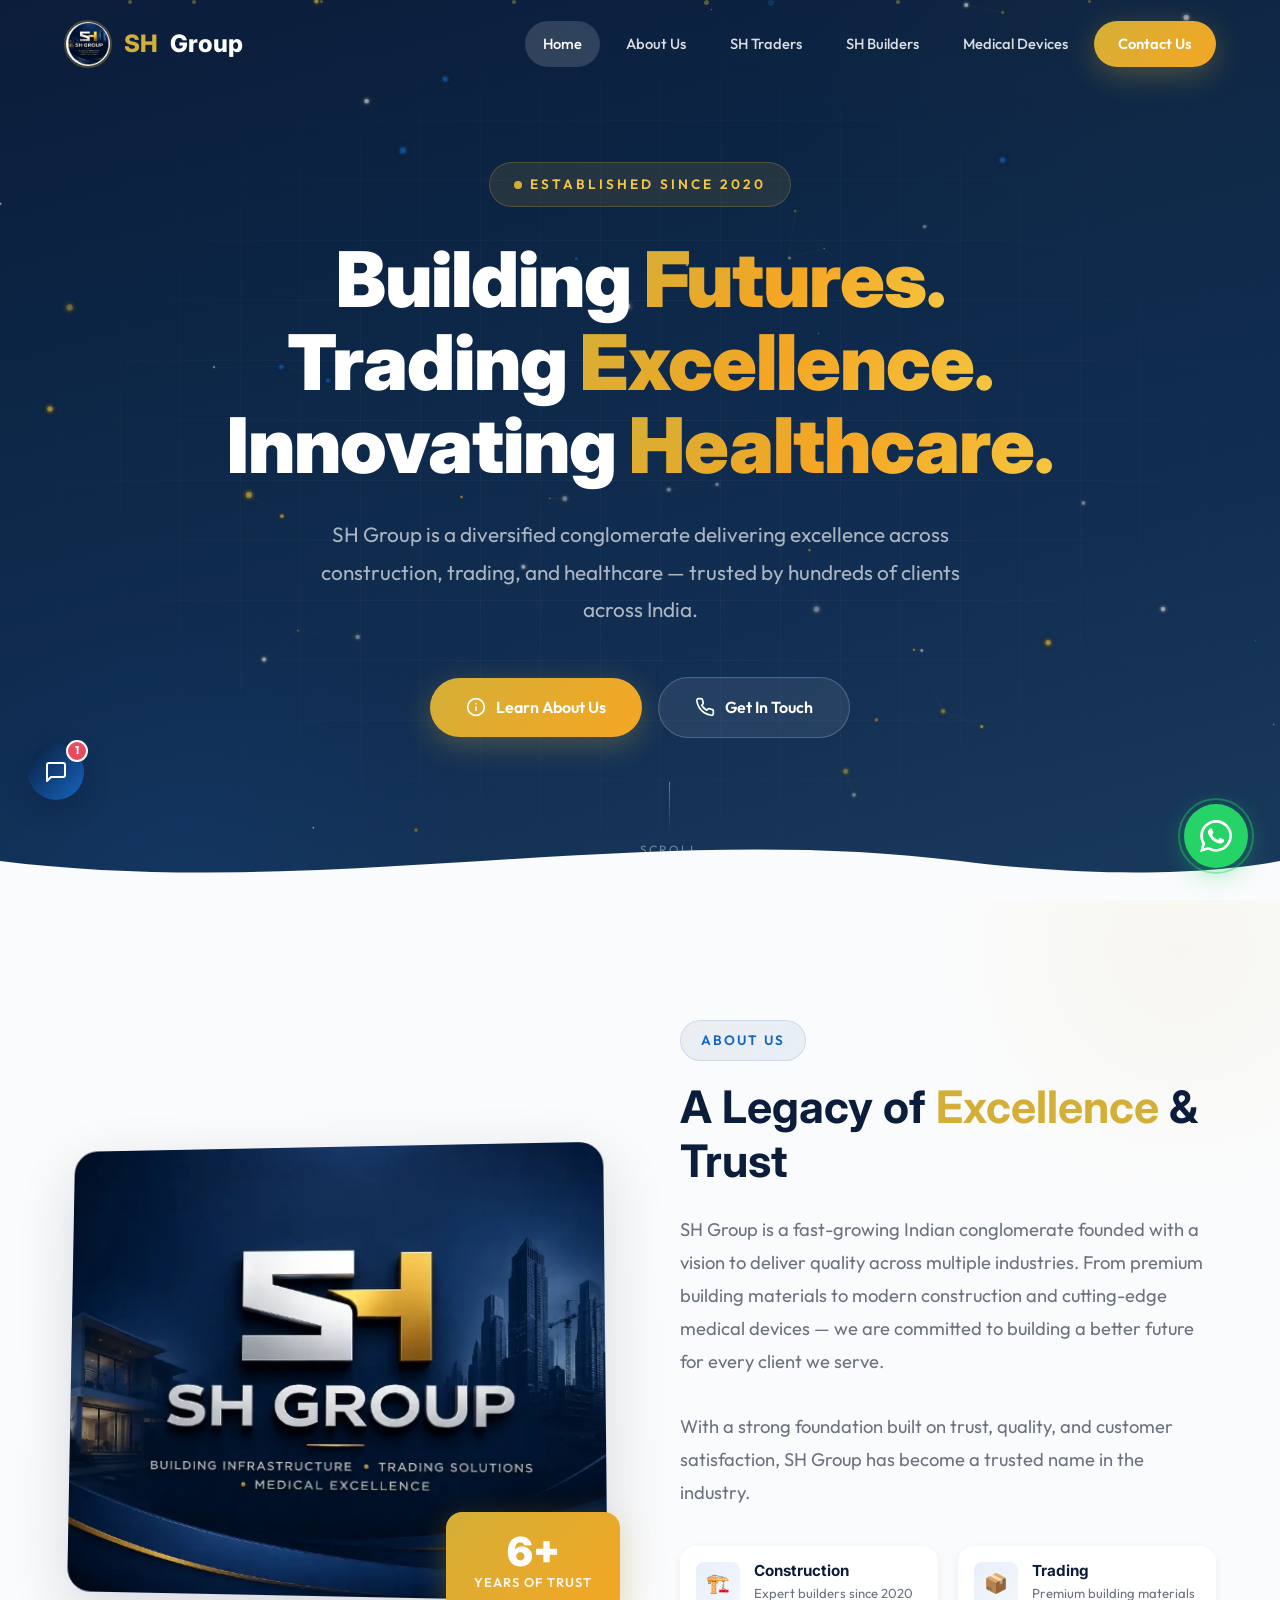
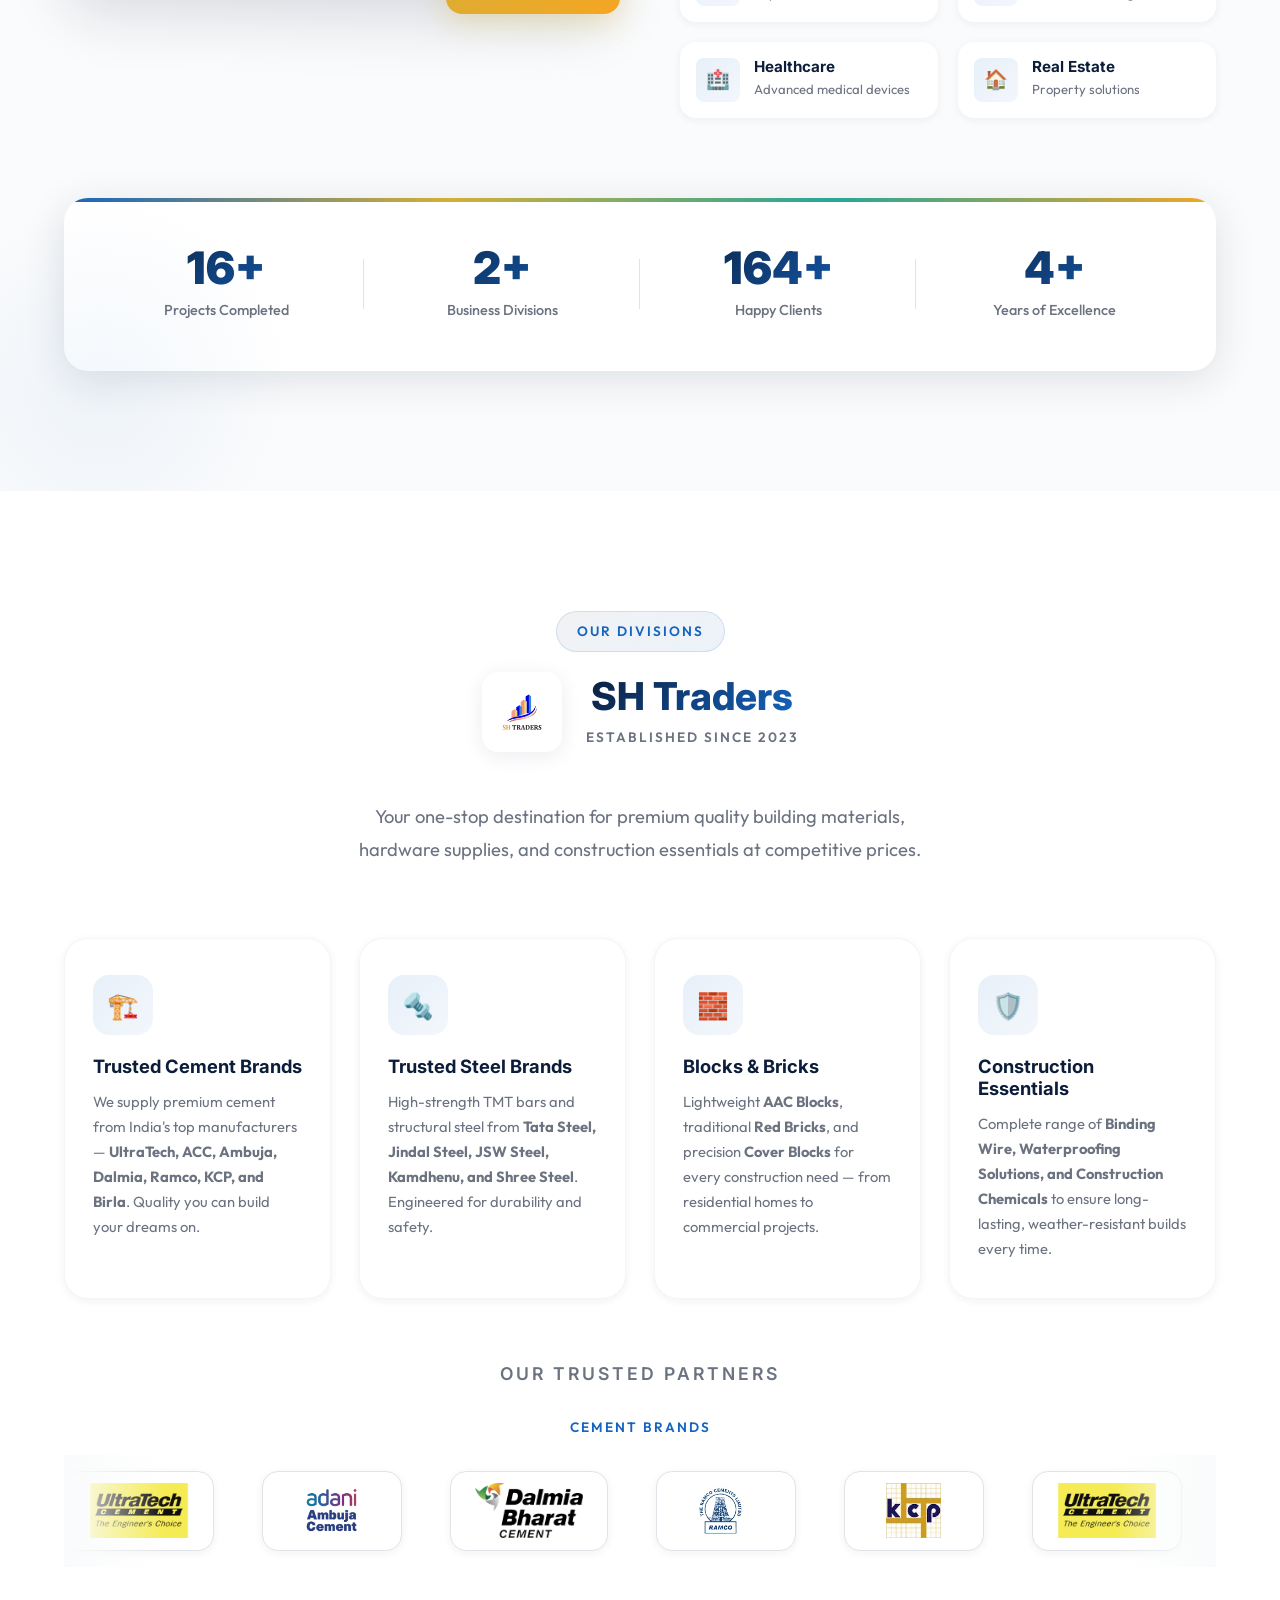
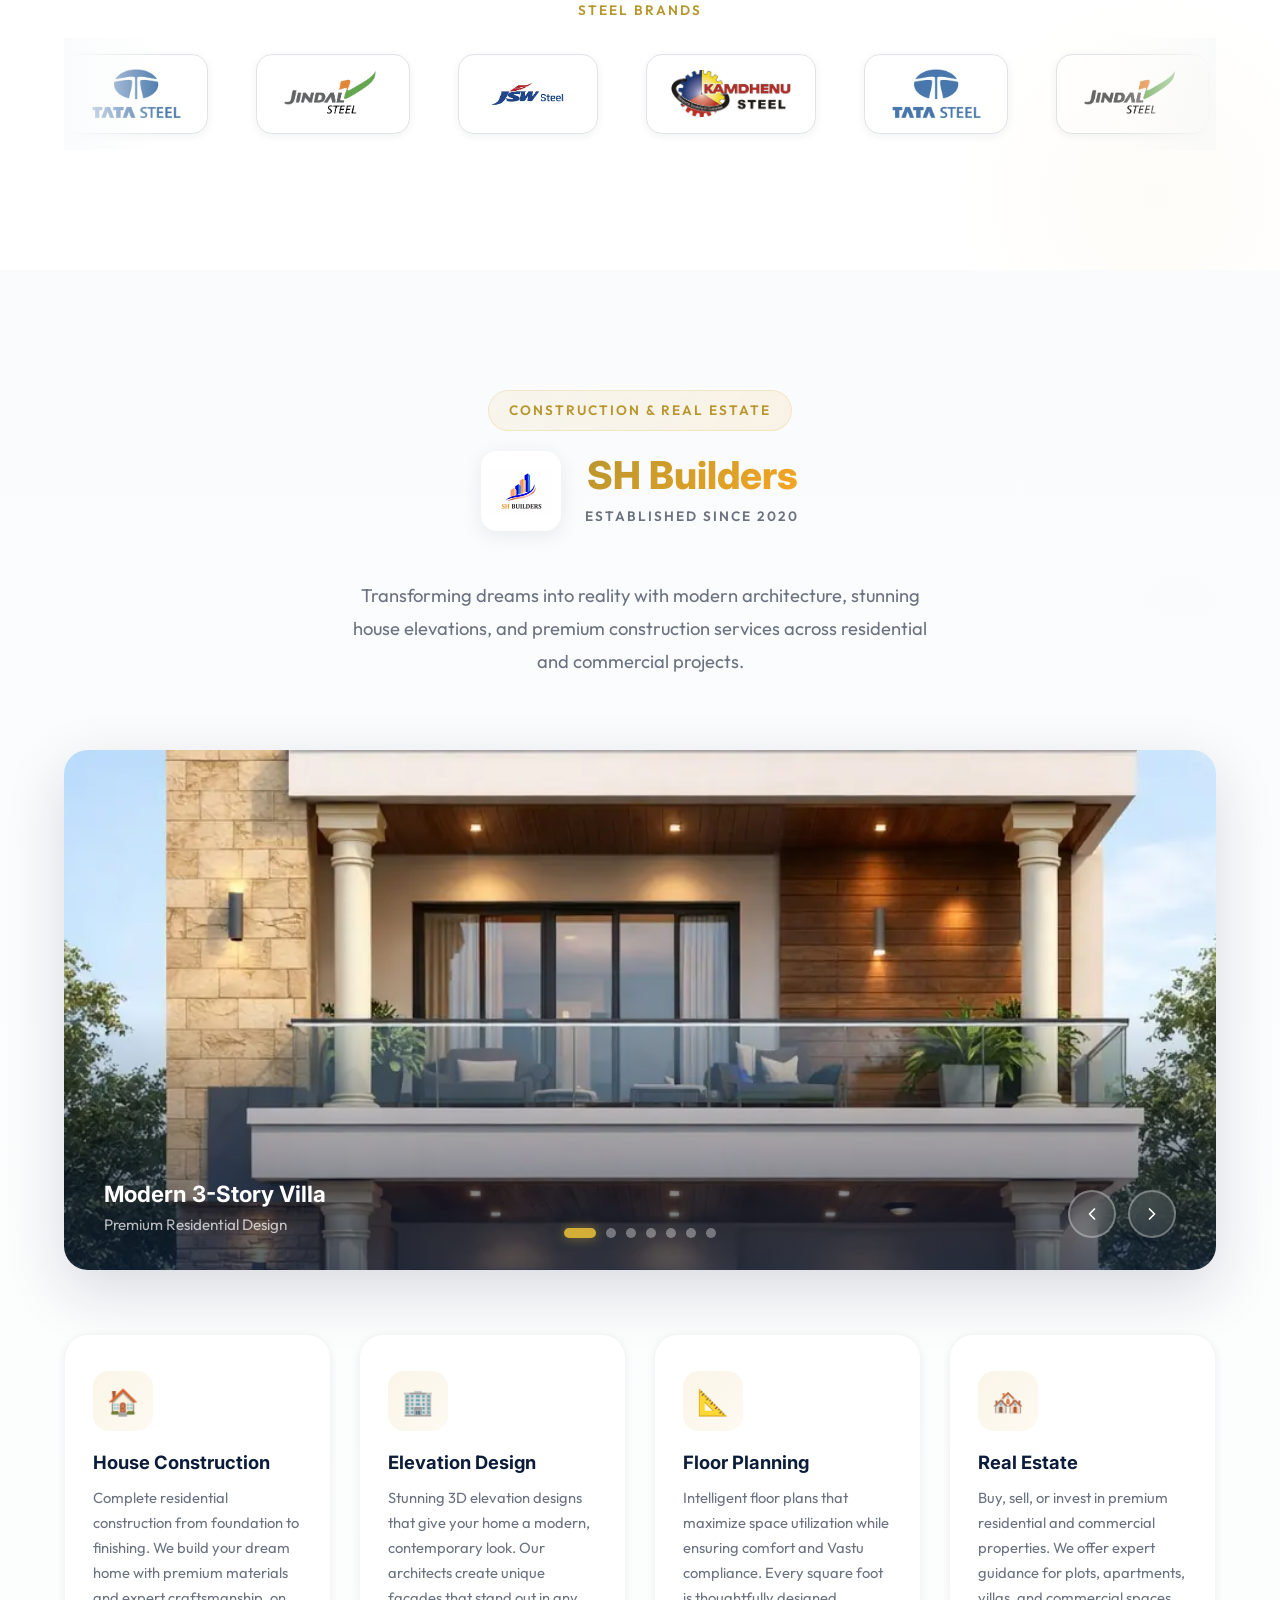
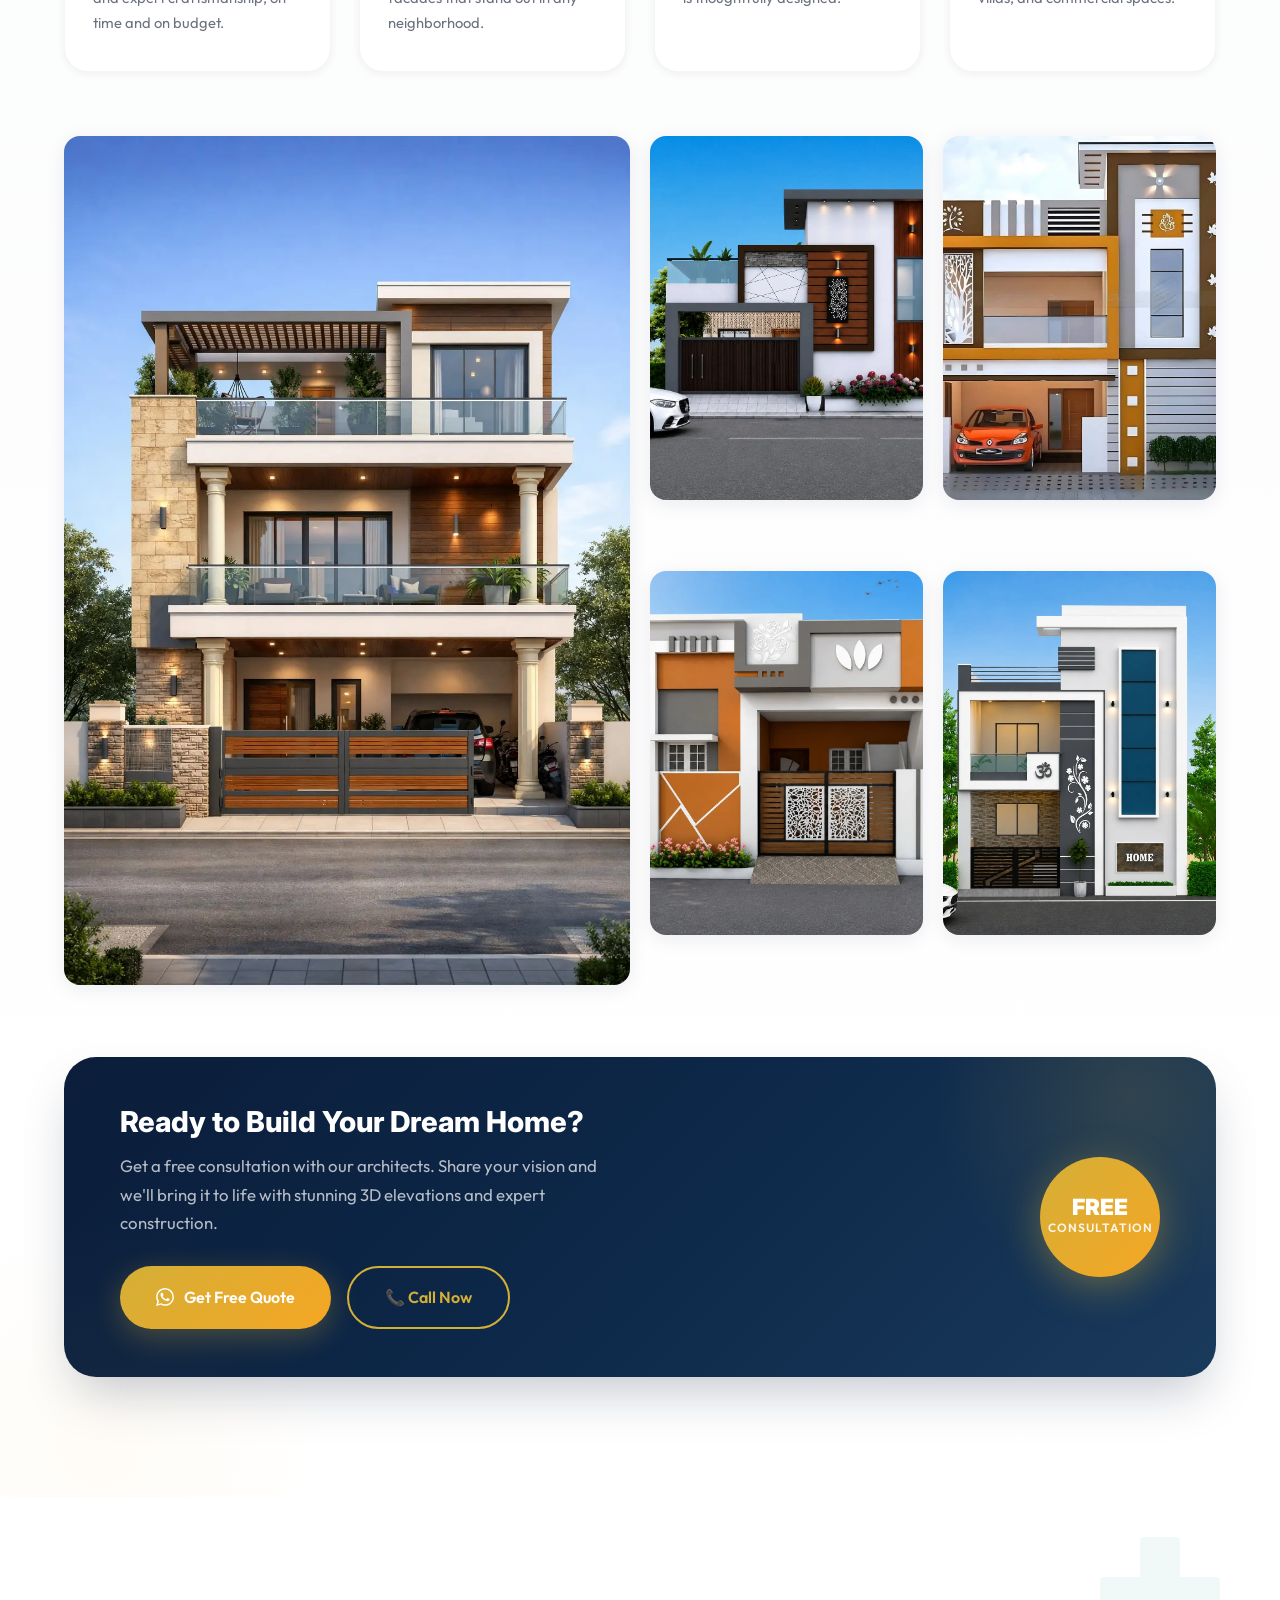
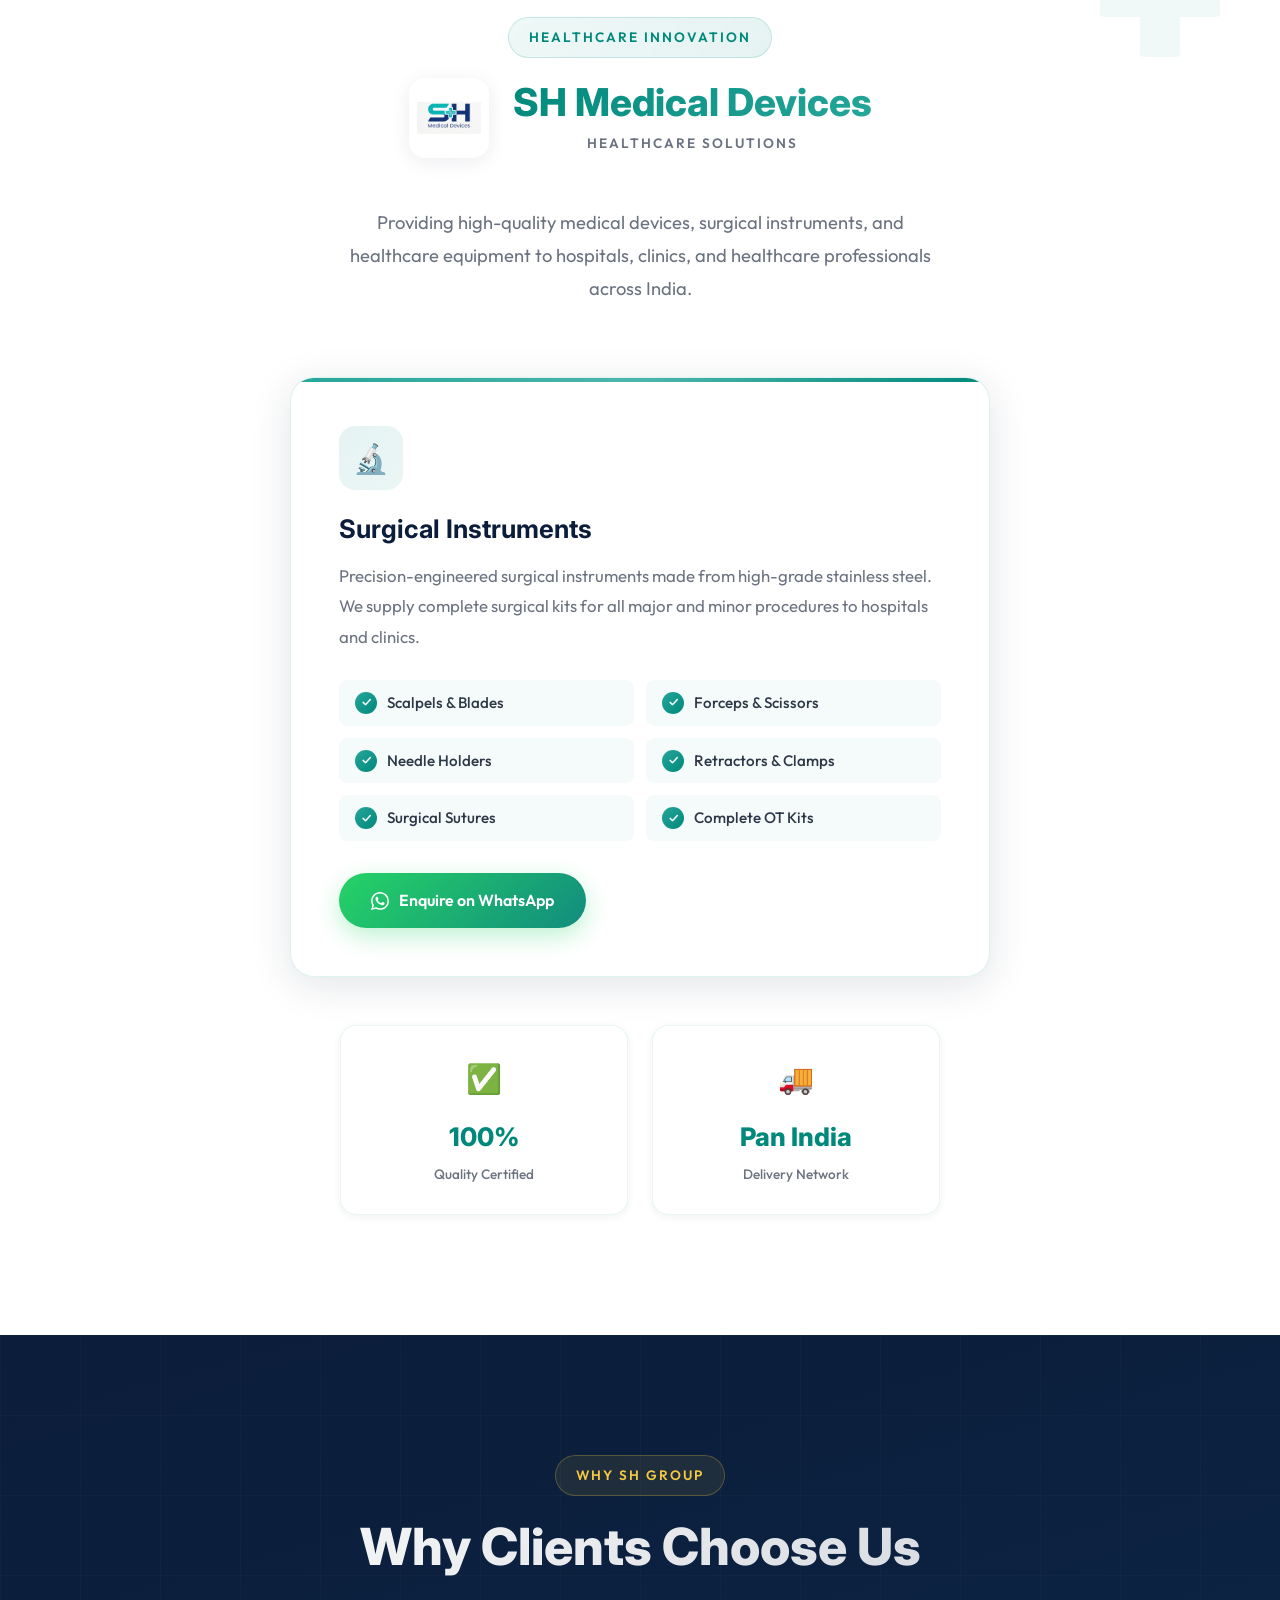
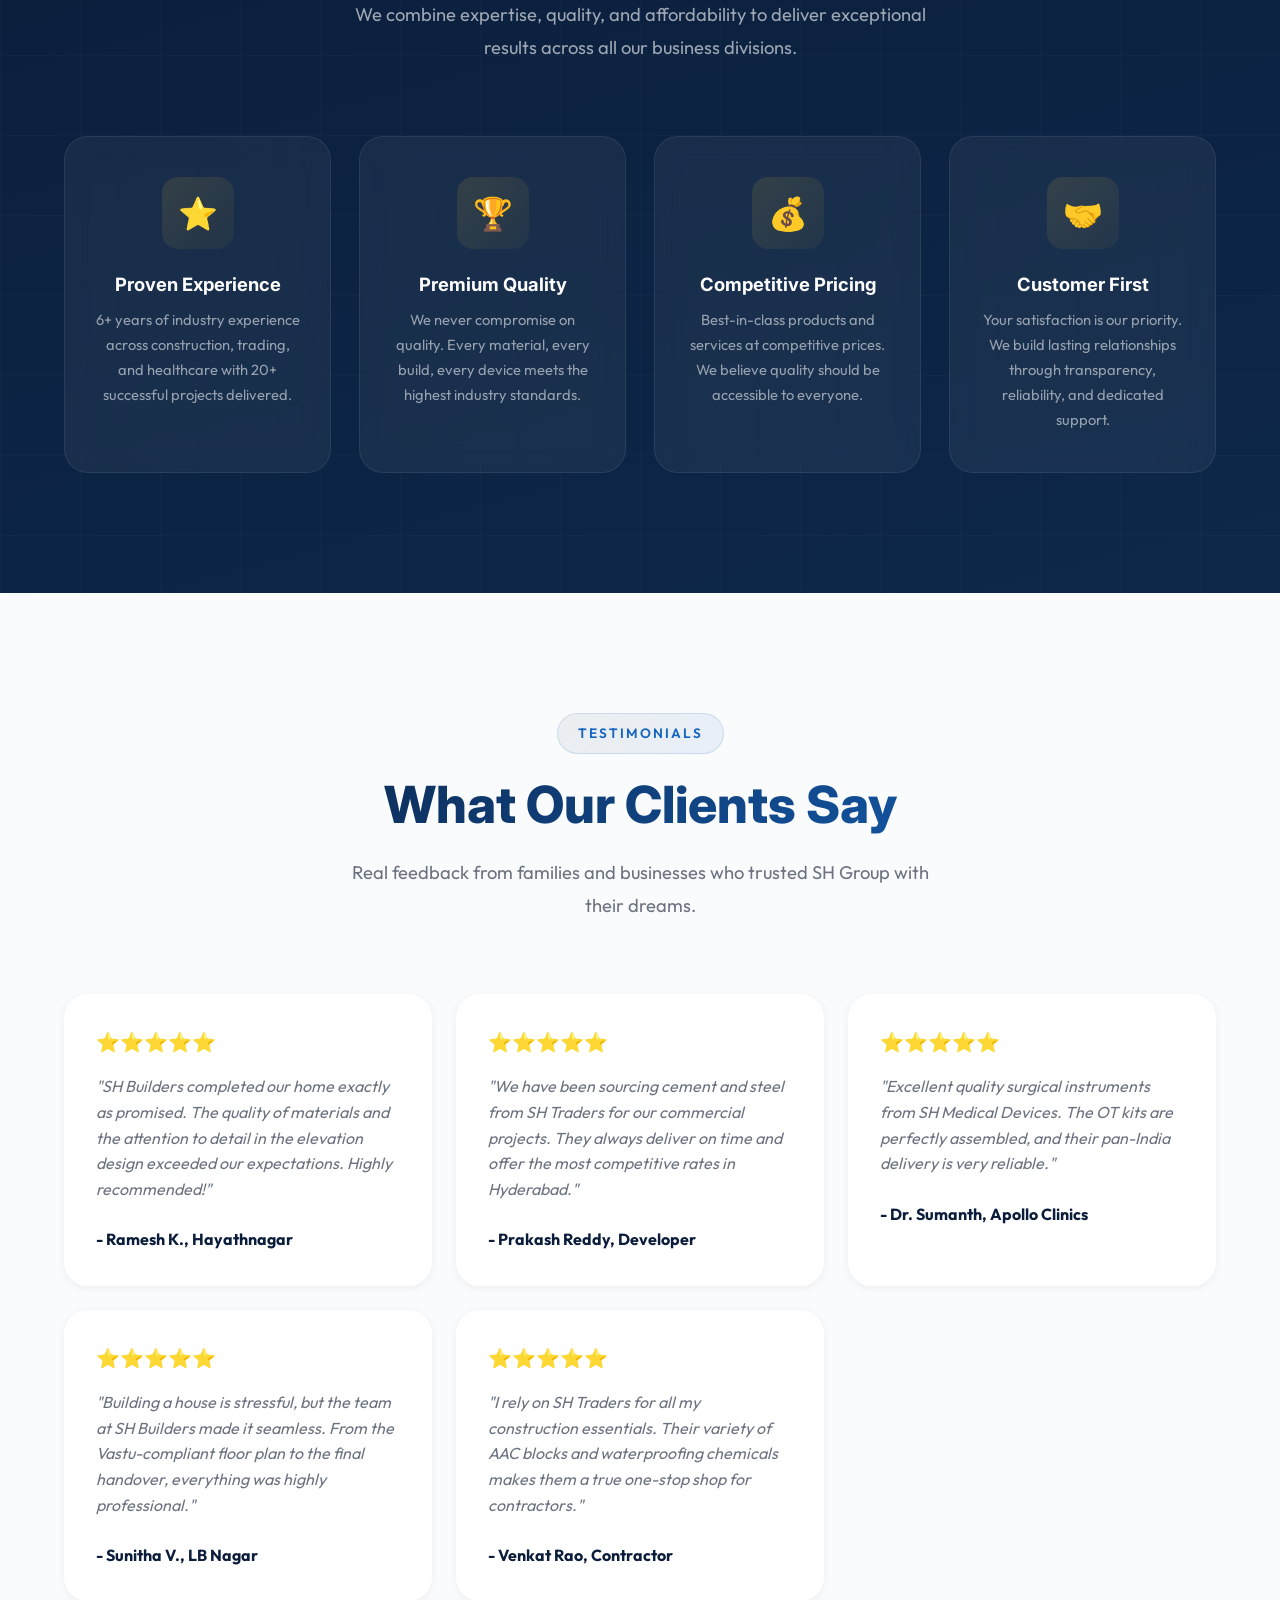
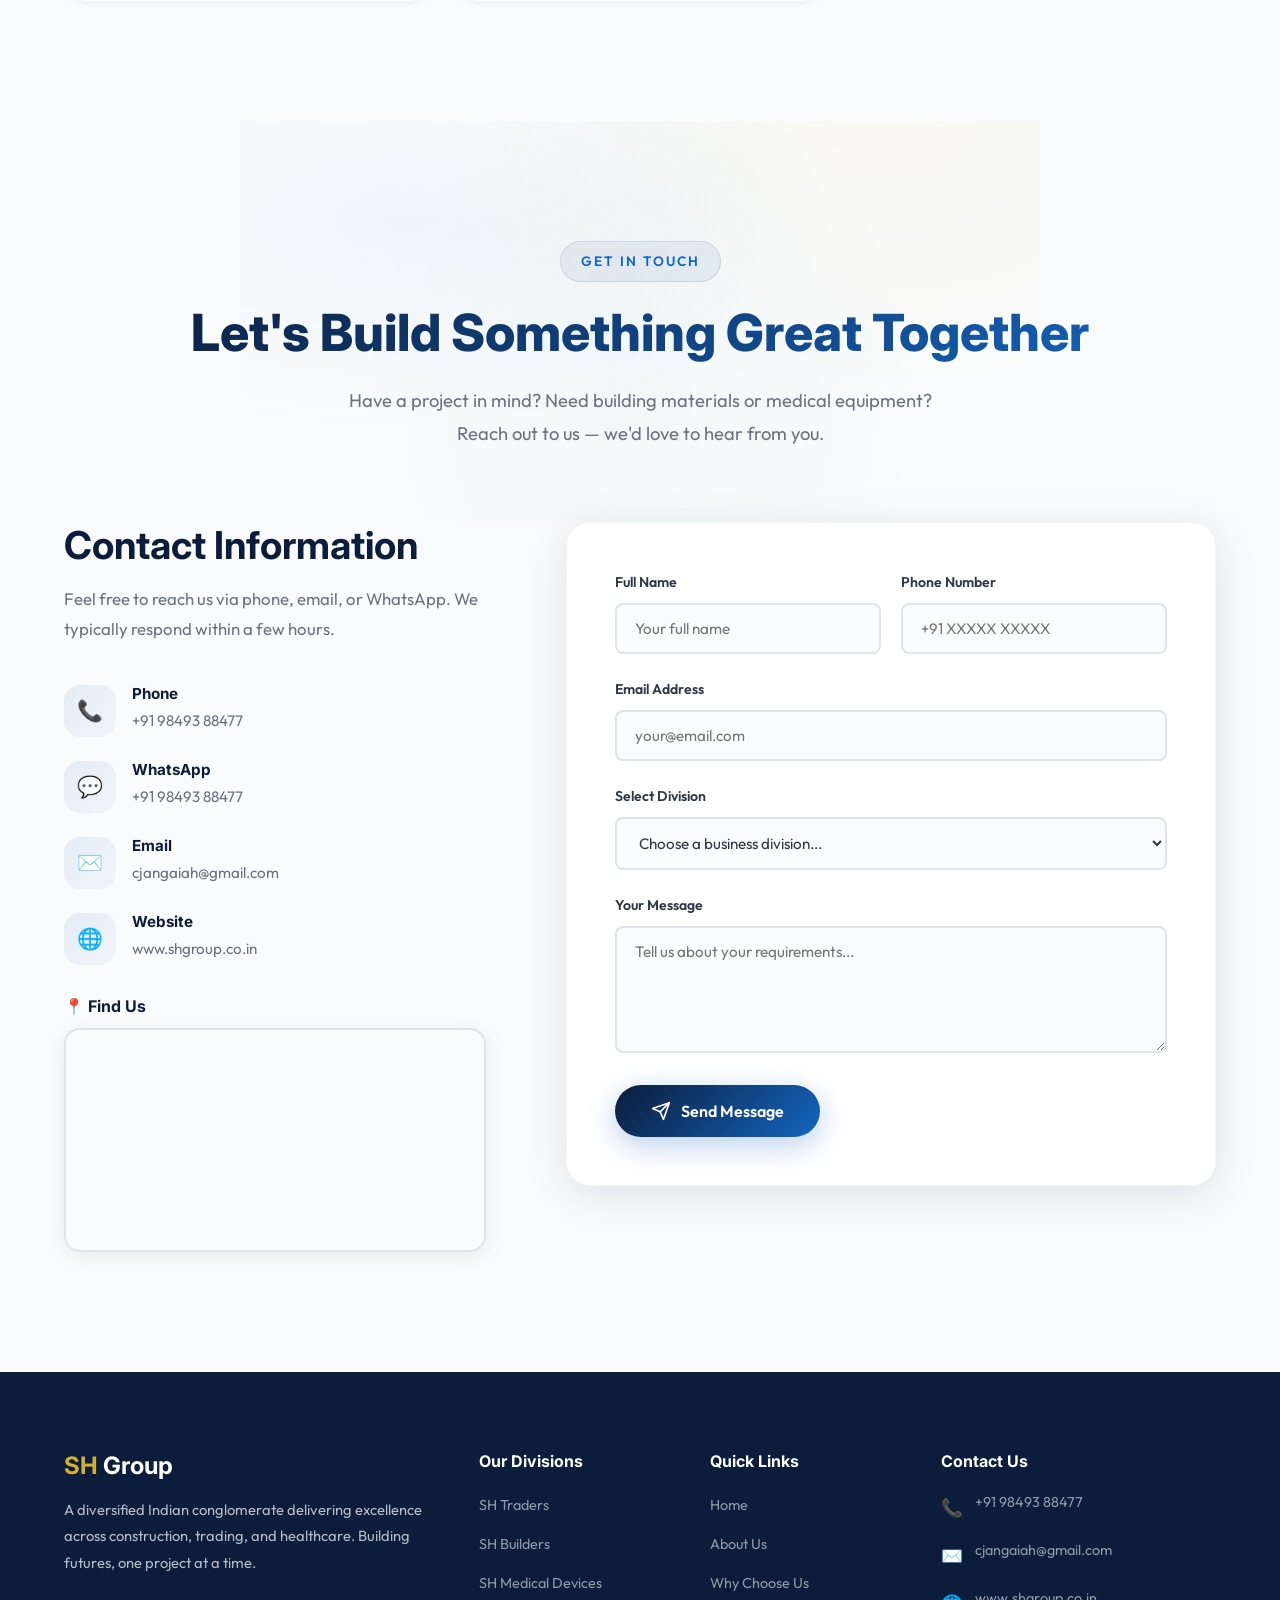
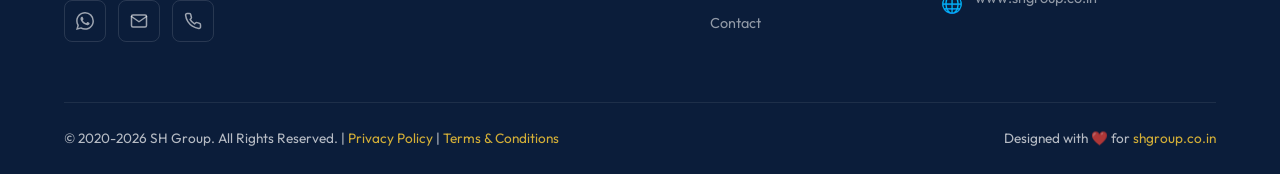
==== commit 5da7b4ba: "Remove 200+ instrument types and 50+ hospitals medical stats and fix free consultation badge mobile " ====
--- a/index.html
+++ b/index.html
@@ -596,17 +596,7 @@
       </div>
 
       <!-- Medical Stats -->
-      <div class="medical-stats reveal" style="margin-top: 48px;">
-        <div class="medical-stat">
-          <div class="medical-stat-icon">🏥</div>
-          <div class="medical-stat-number">50+</div>
-          <div class="medical-stat-label">Hospitals Served</div>
-        </div>
-        <div class="medical-stat">
-          <div class="medical-stat-icon">🔧</div>
-          <div class="medical-stat-number">200+</div>
-          <div class="medical-stat-label">Instrument Types</div>
-        </div>
+      <div class="medical-stats reveal" style="margin-top: 48px; grid-template-columns: repeat(auto-fit, minmax(240px, 1fr)); max-width: 600px; margin-left: auto; margin-right: auto;">
         <div class="medical-stat">
           <div class="medical-stat-icon">✅</div>
           <div class="medical-stat-number">100%</div>
--- a/css/styles.css
+++ b/css/styles.css
@@ -2086,8 +2086,9 @@
   }
   .builders-cta-text h3 { font-size: 1.4rem; }
   .builders-cta-actions { justify-content: center; }
-  .cta-badge-inner { width: 90px; height: 90px; }
-  .cta-badge-number { font-size: 1.1rem; }
+  .cta-badge-inner { width: 115px; height: 115px; }
+  .cta-badge-number { font-size: 1.15rem; }
+  .cta-badge-label { font-size: 0.58rem; letter-spacing: 0.2px; }
 }
 
 /* ============================================
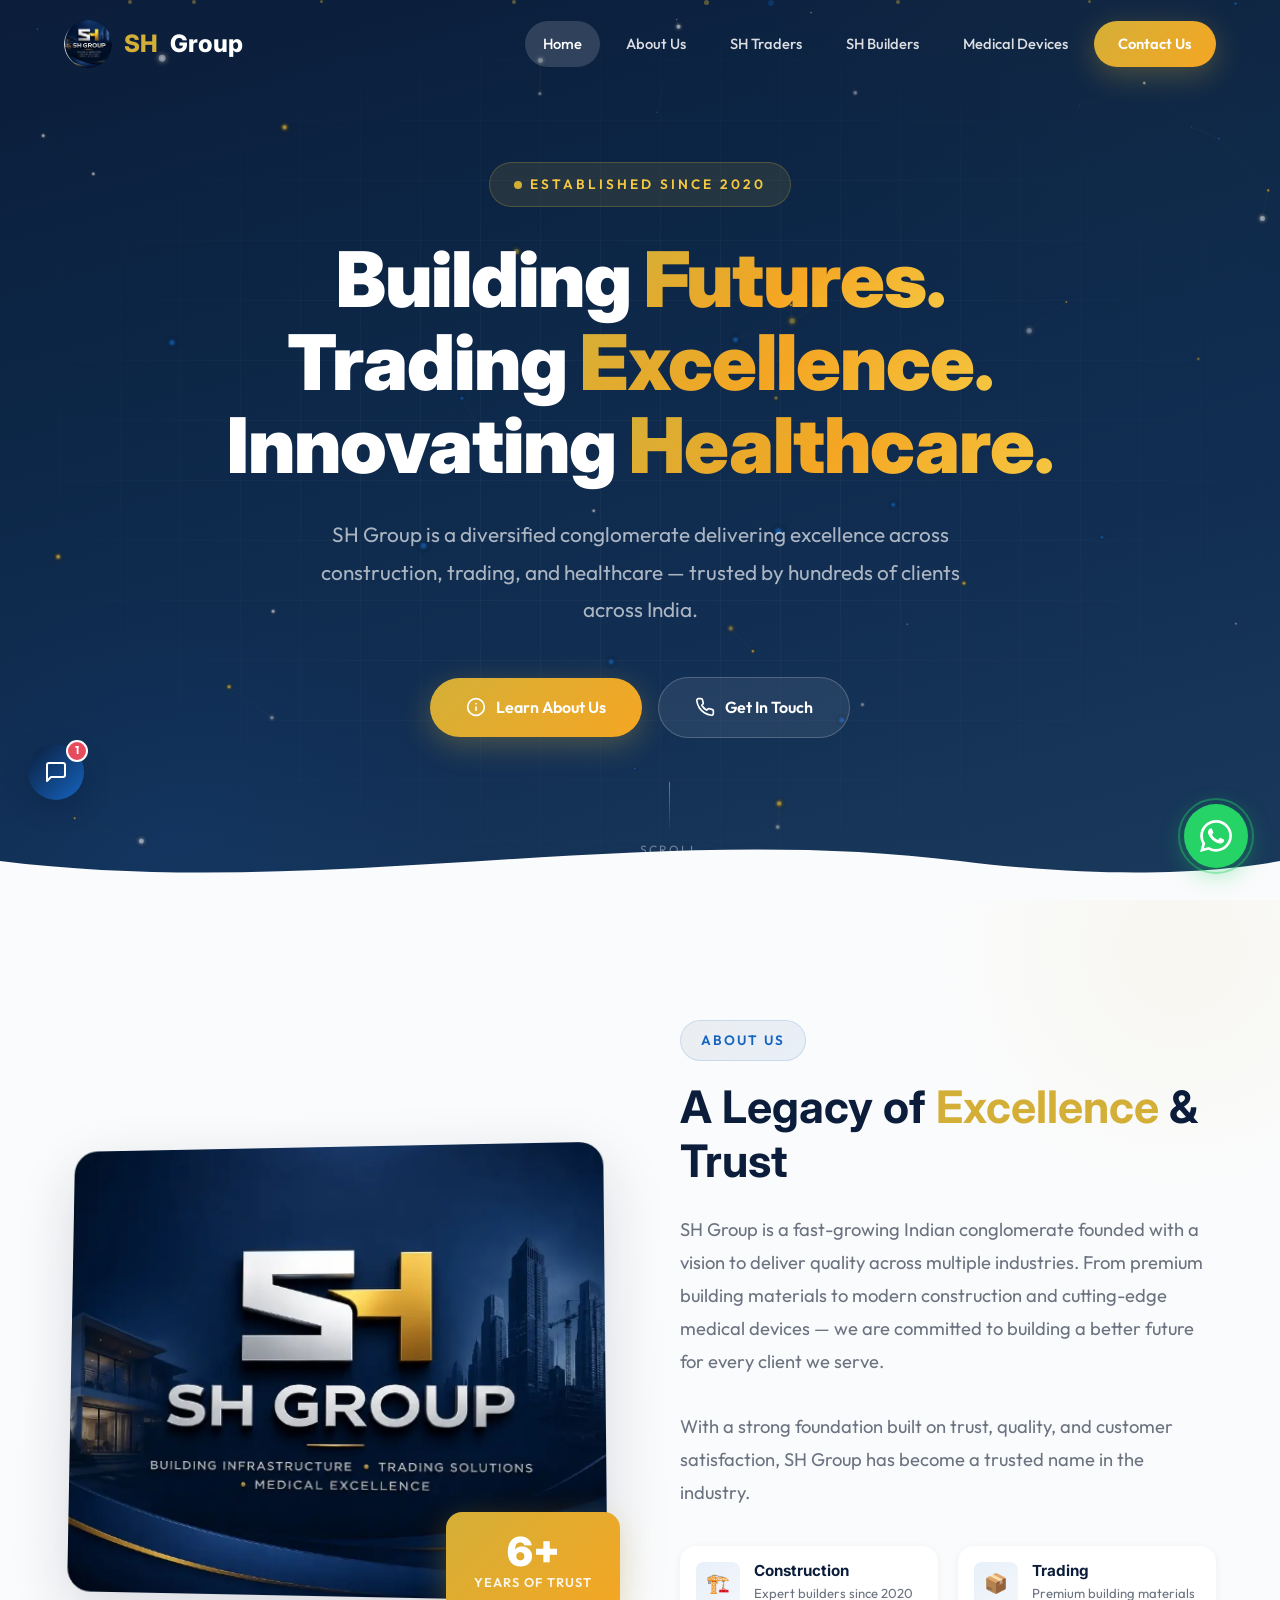
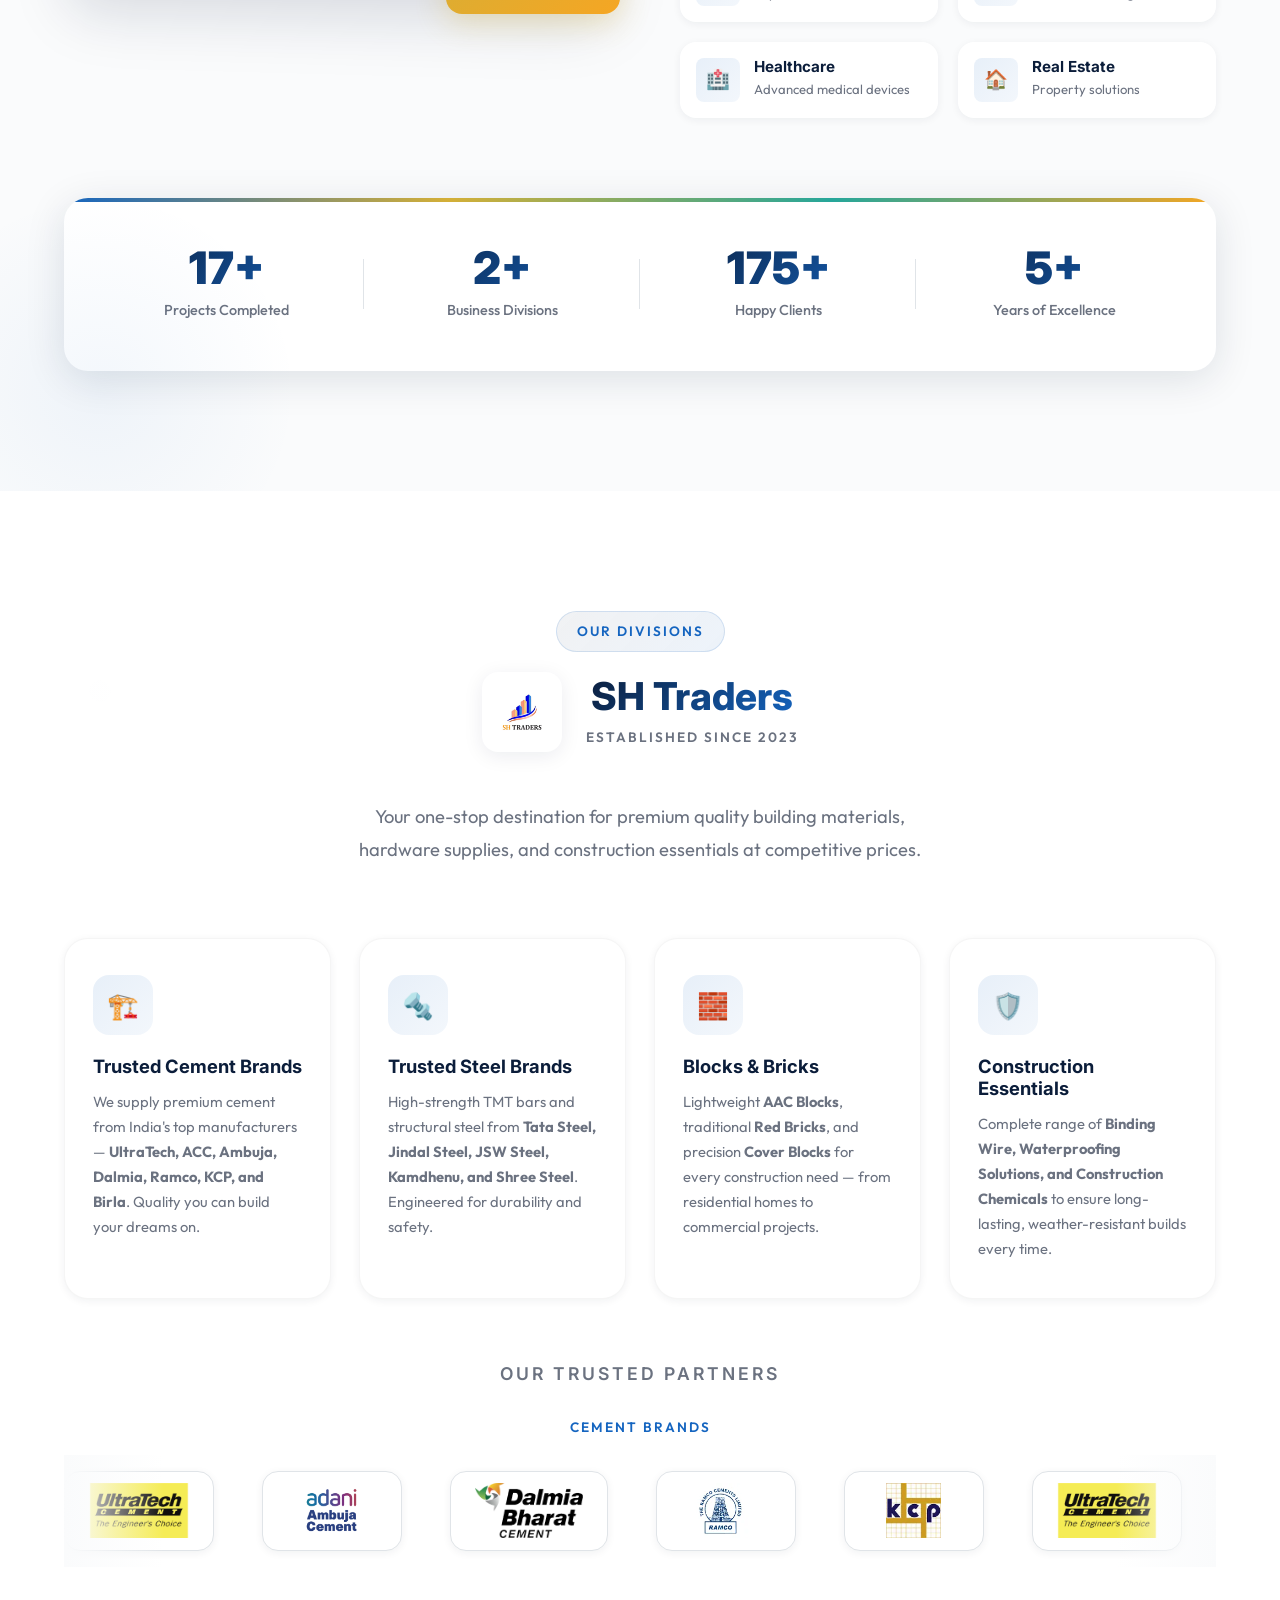
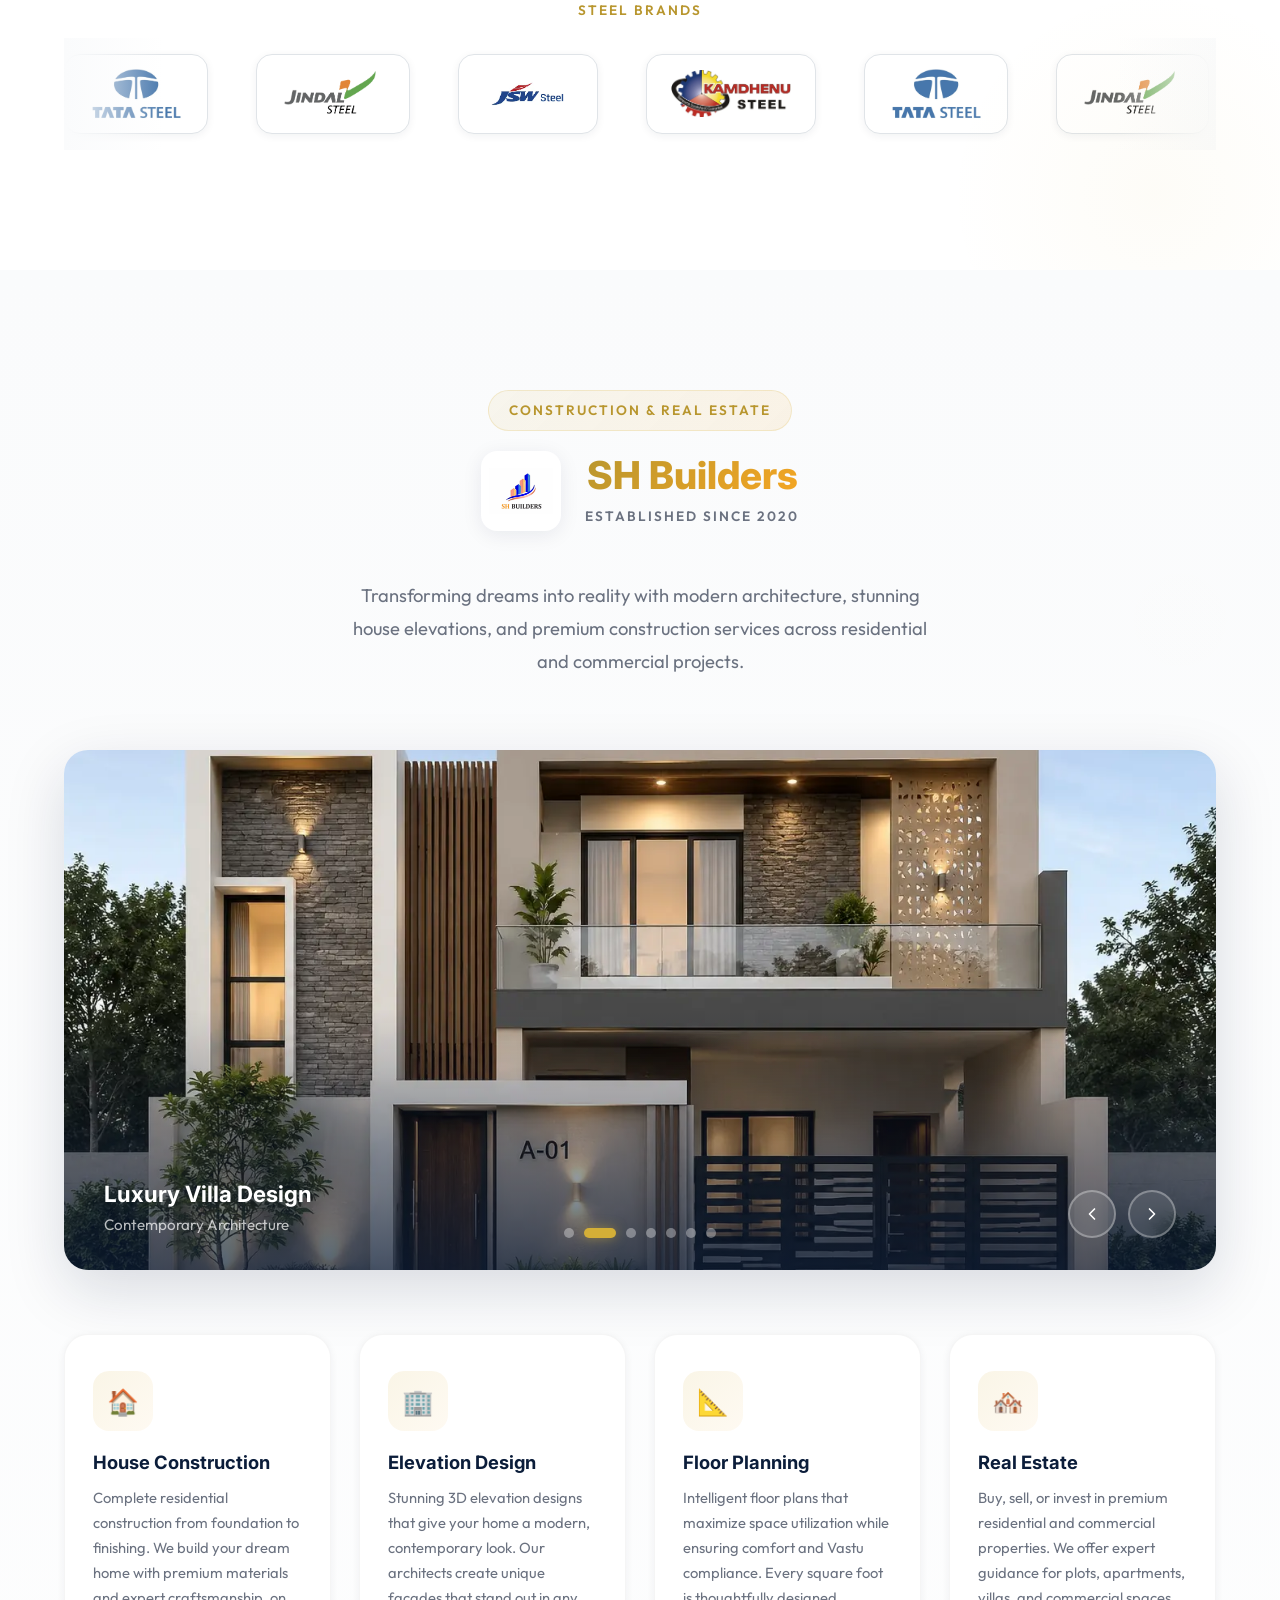
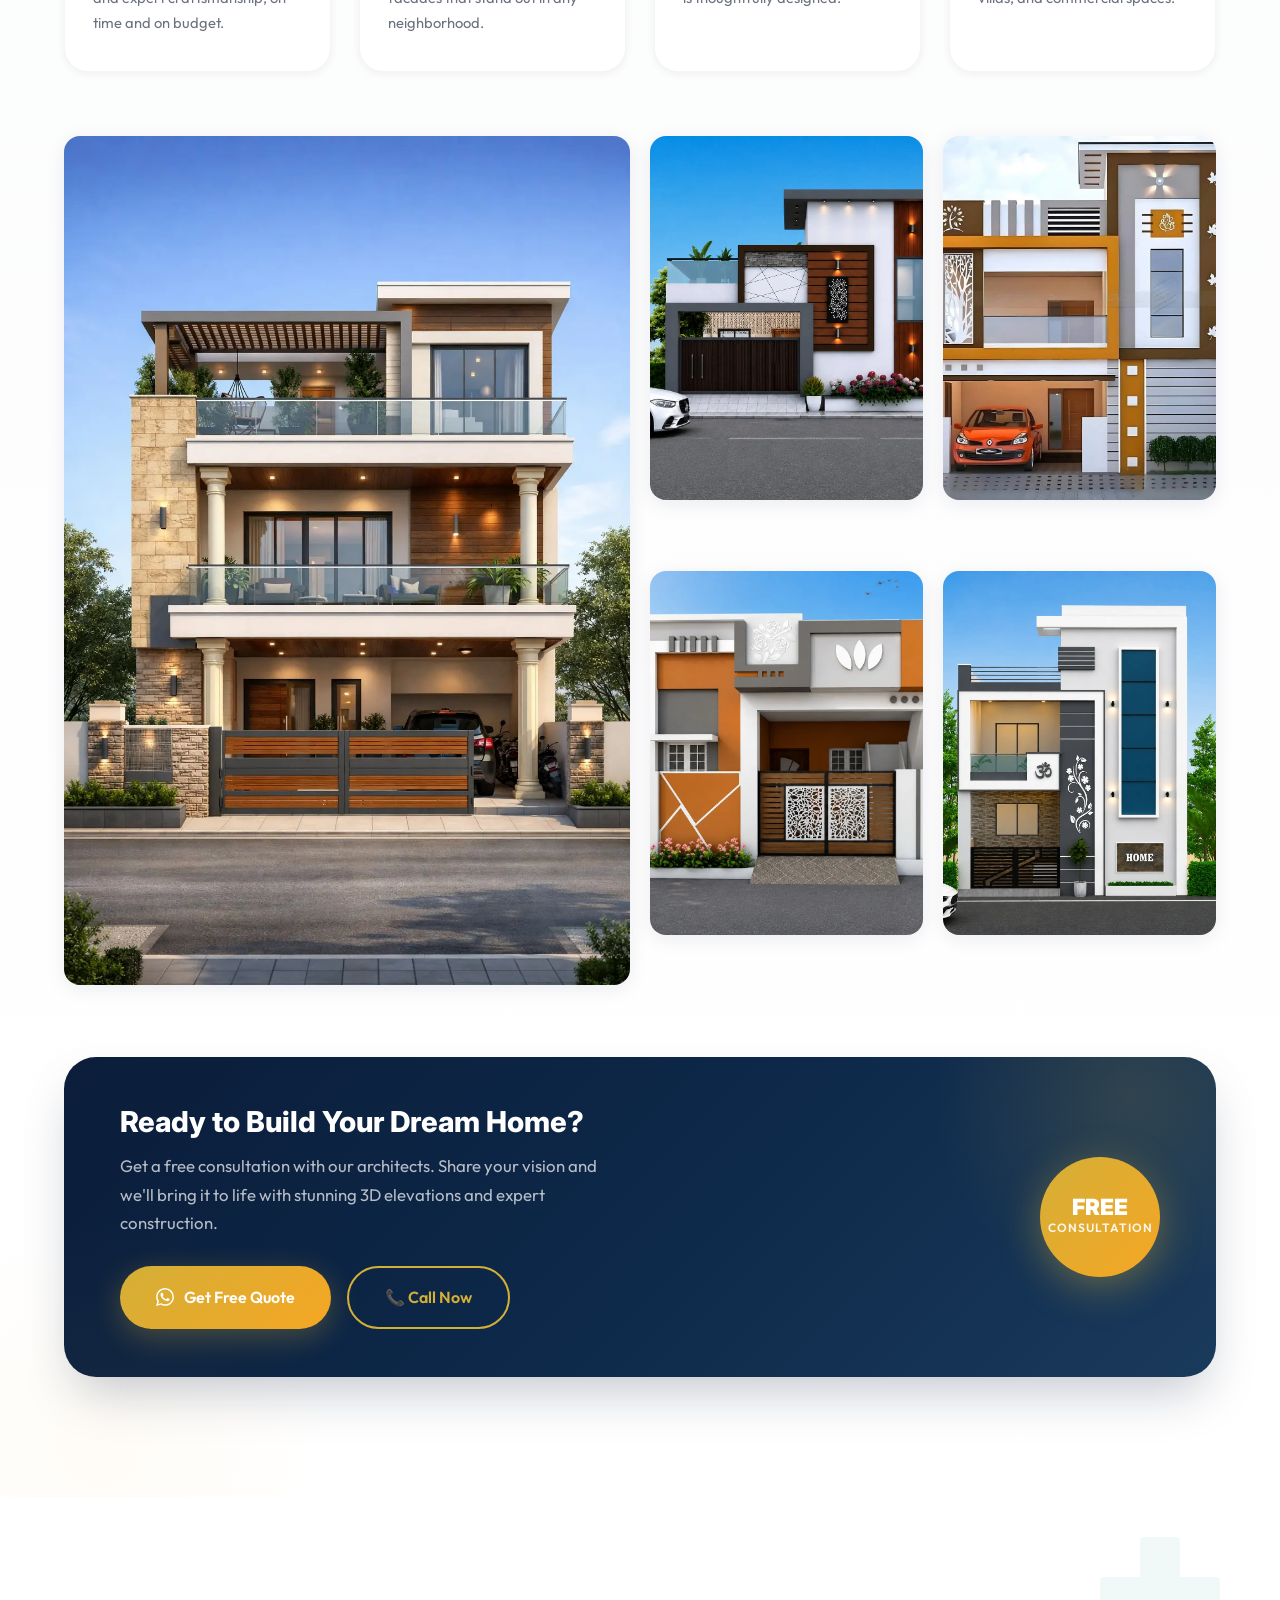
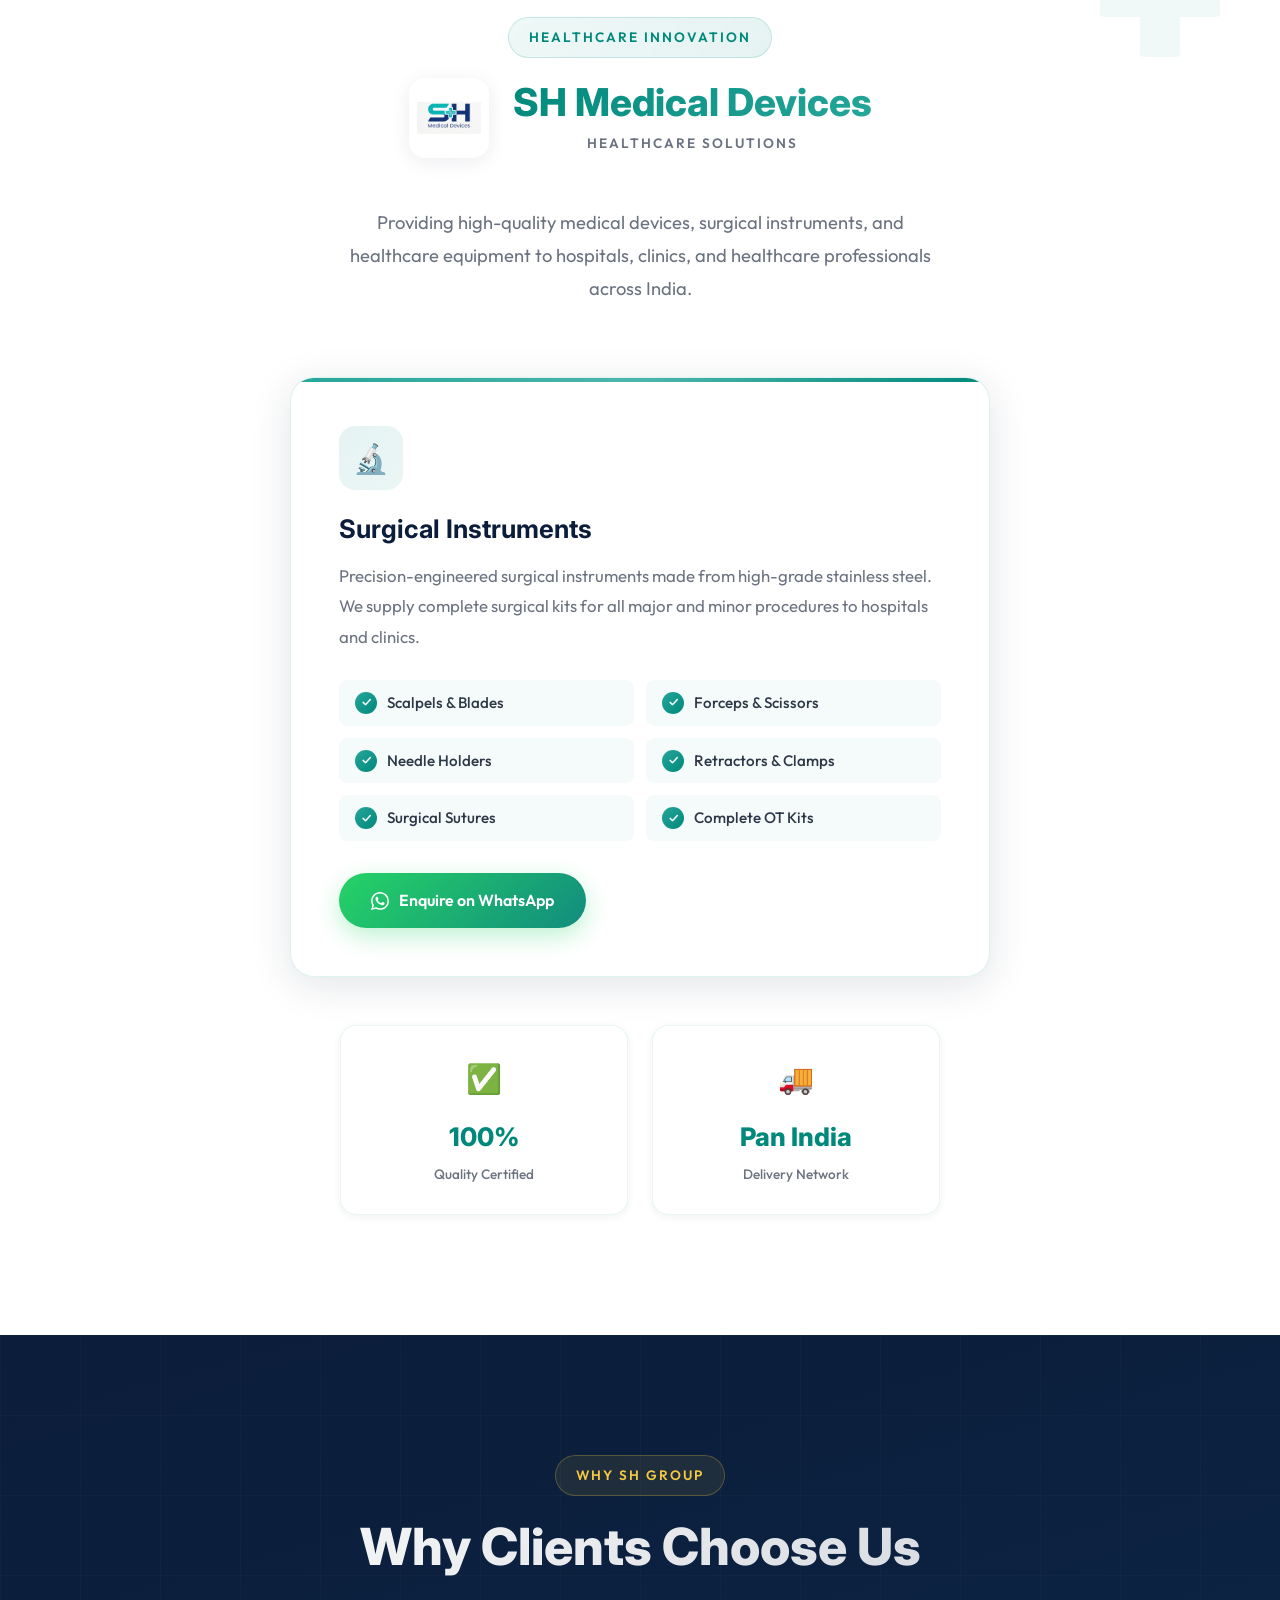
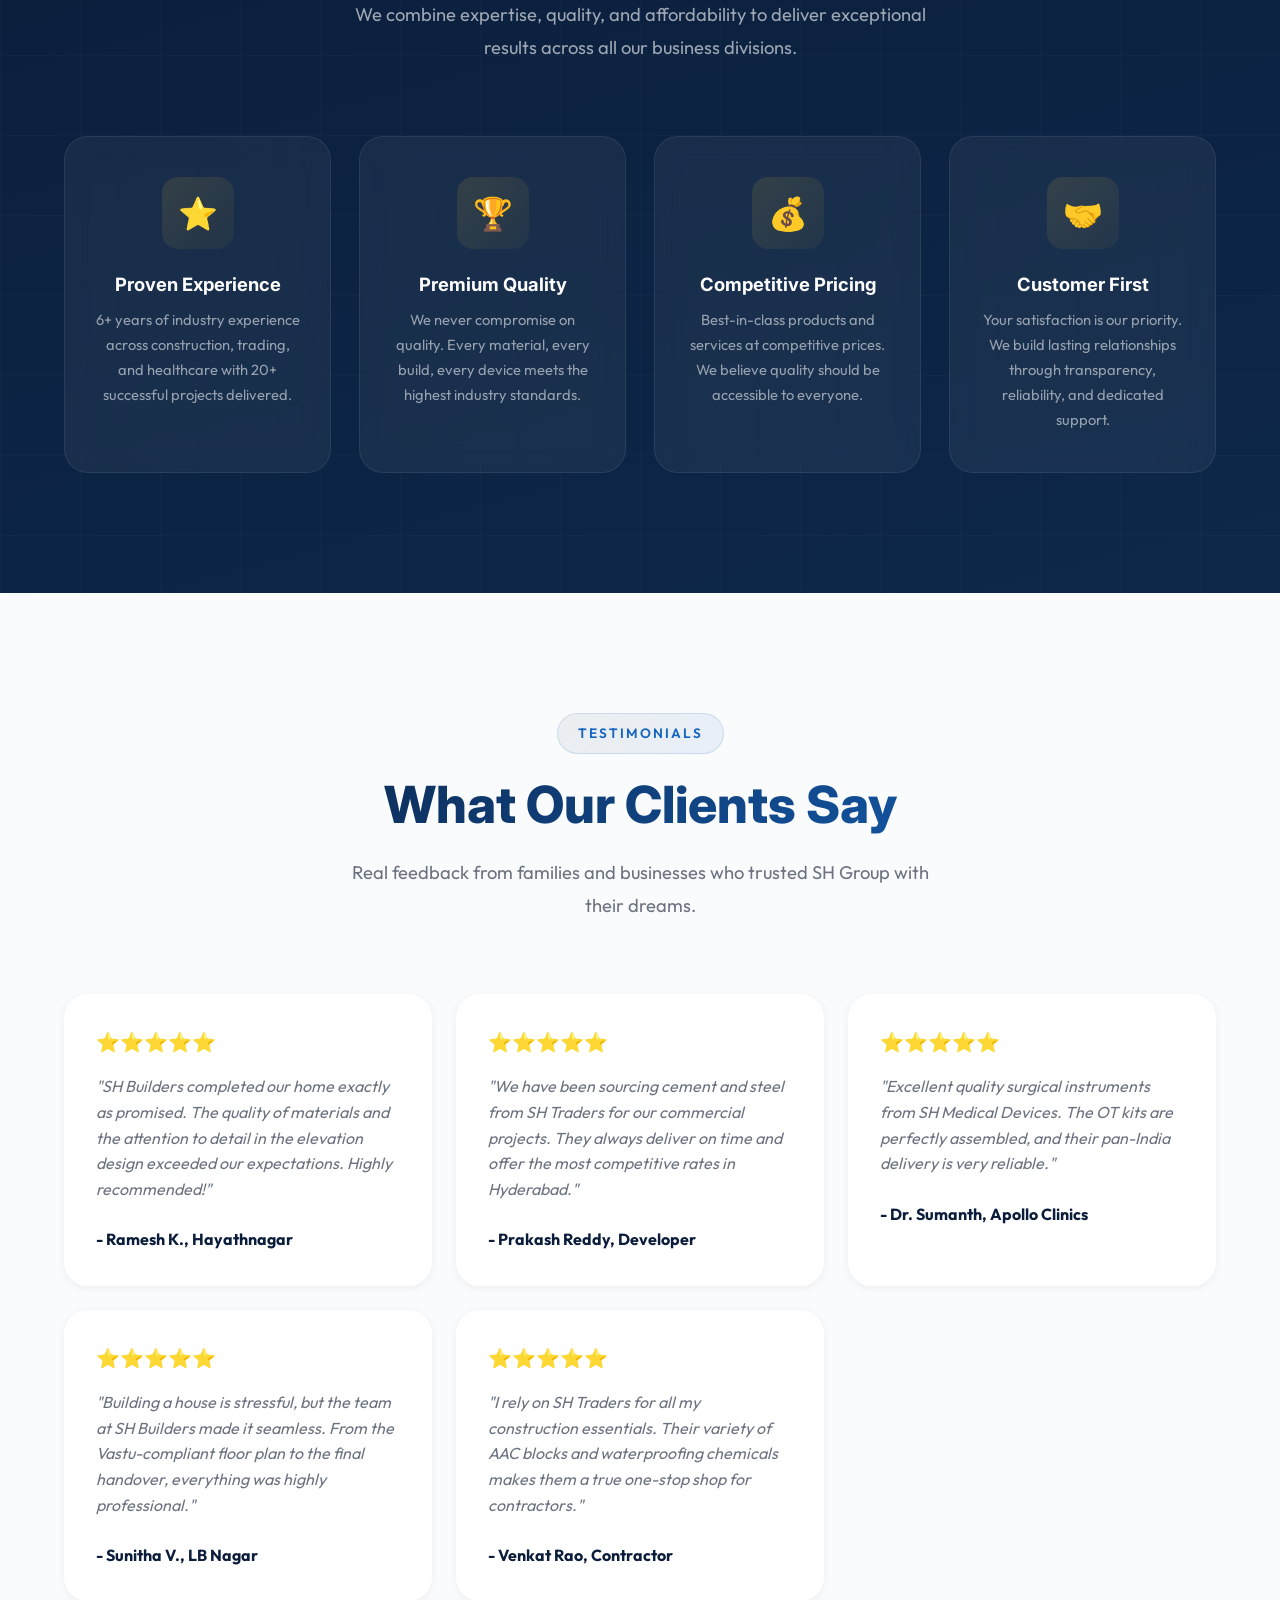
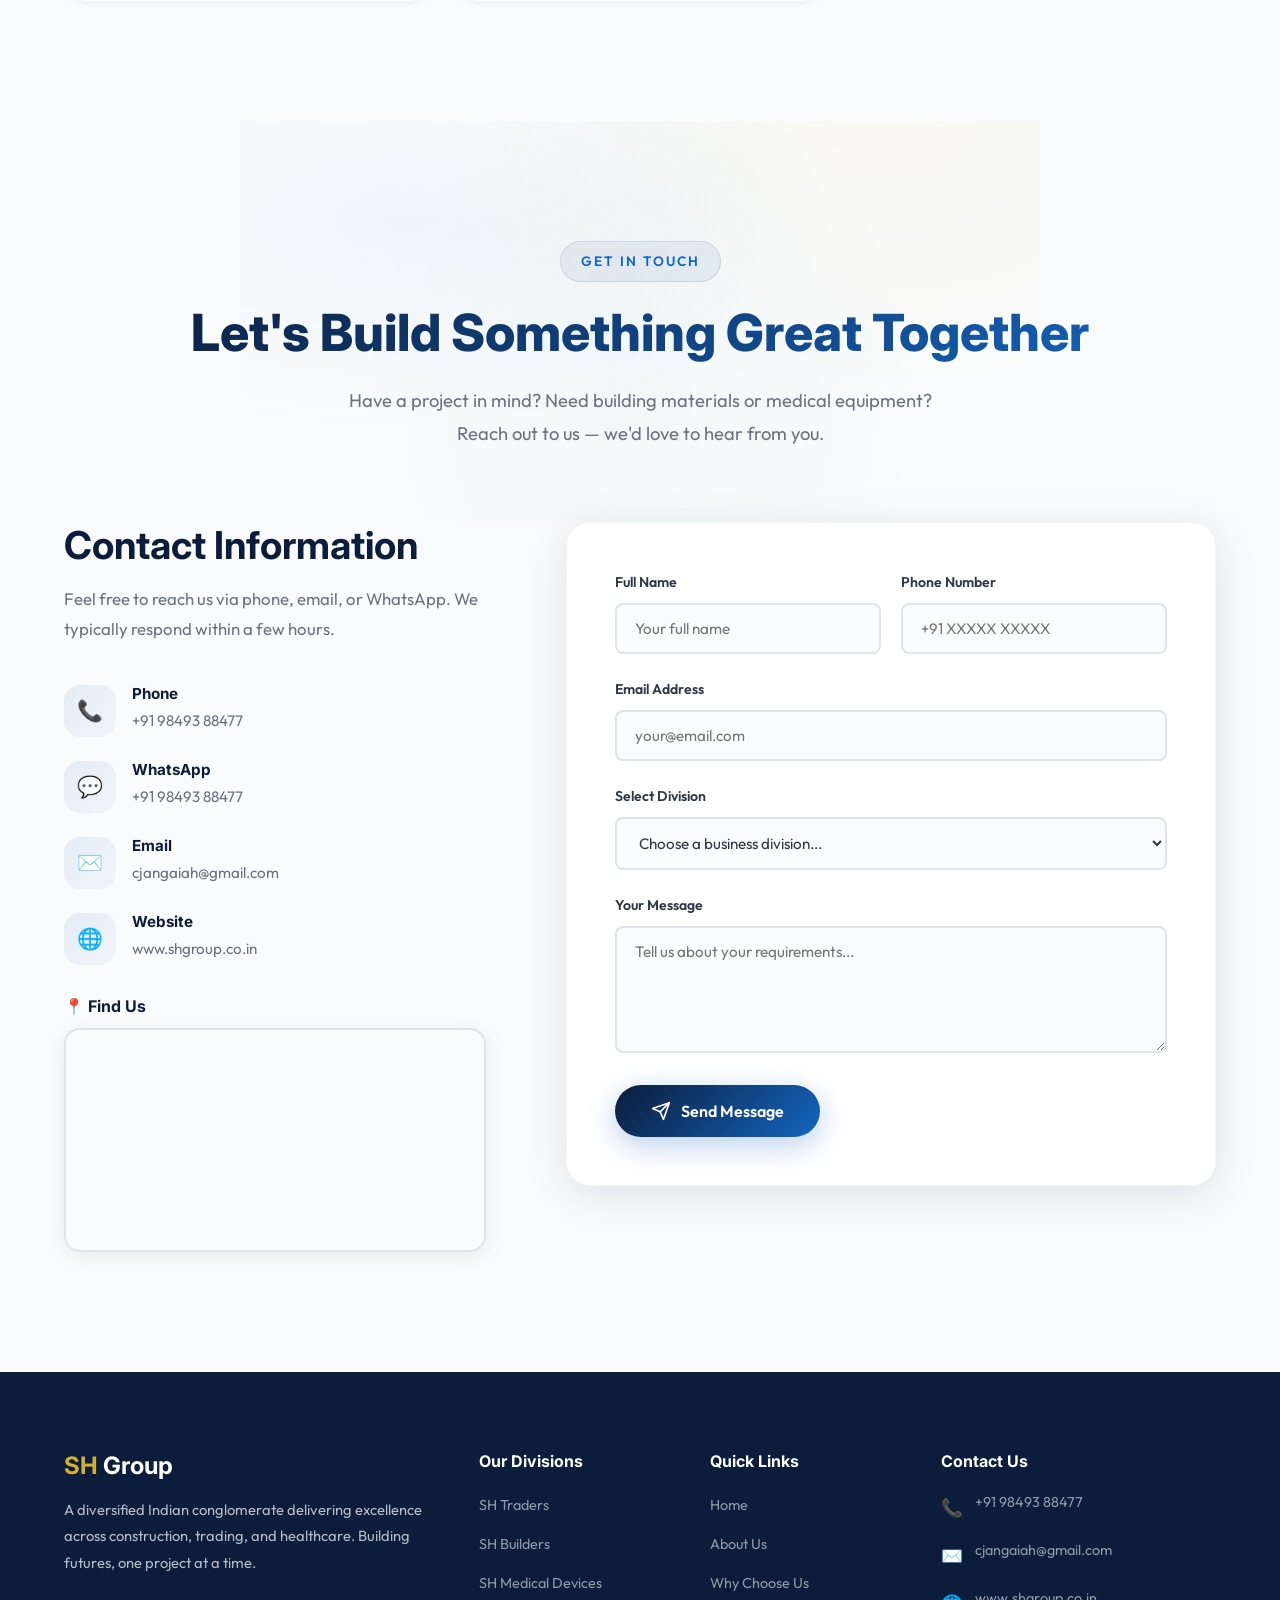
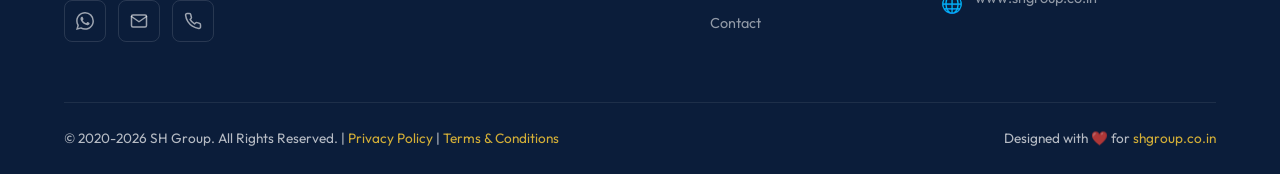
==== commit 749de6b8: "Crop sh-group-dp.png to remove outer white border, and update sh-builders-logo.webp with the new bui" ====
--- a/index.html
+++ b/index.html
@@ -371,7 +371,7 @@
       <div class="section-header reveal">
         <div class="section-badge gold">Construction & Real Estate</div>
         <div class="division-header" style="justify-content: center;">
-          <img src="assets/logos/sh-builders-new.webp" alt="SH Builders Logo" class="division-logo">
+          <img src="assets/logos/sh-builders-logo.webp" alt="SH Builders Logo" class="division-logo">
           <div class="division-info">
             <h2 class="section-title" style="margin-bottom: 4px; background: linear-gradient(135deg, var(--gold-dark), var(--orange)); -webkit-background-clip: text; background-clip: text;">SH Builders</h2>
             <span class="since">Established Since 2020</span>
--- a/css/styles.css
+++ b/css/styles.css
@@ -1969,7 +1969,8 @@
   border-radius: 50%;
   object-fit: cover;
   transition: all 0.4s ease;
-  border: 2px solid rgba(212, 175, 55, 0.3);
+  border: none;
+  background: transparent;
 }
 
 .navbar.scrolled .nav-logo-img {
@@ -2196,13 +2197,14 @@
   gap: 12px;
 }
 
+/* Chatbot Header Avatar */
 .chatbot-avatar {
   width: 40px;
   height: 40px;
   border-radius: 50%;
   overflow: hidden;
-  border: 2px solid rgba(255,255,255,0.3);
-  background: var(--white);
+  border: none;
+  background: transparent;
 }
 
 .chatbot-avatar img {
@@ -2286,8 +2288,8 @@
   min-width: 32px;
   border-radius: 50%;
   overflow: hidden;
-  background: var(--white);
-  border: 1px solid var(--mid-gray);
+  background: transparent;
+  border: none;
 }
 
 .chat-msg-avatar img {
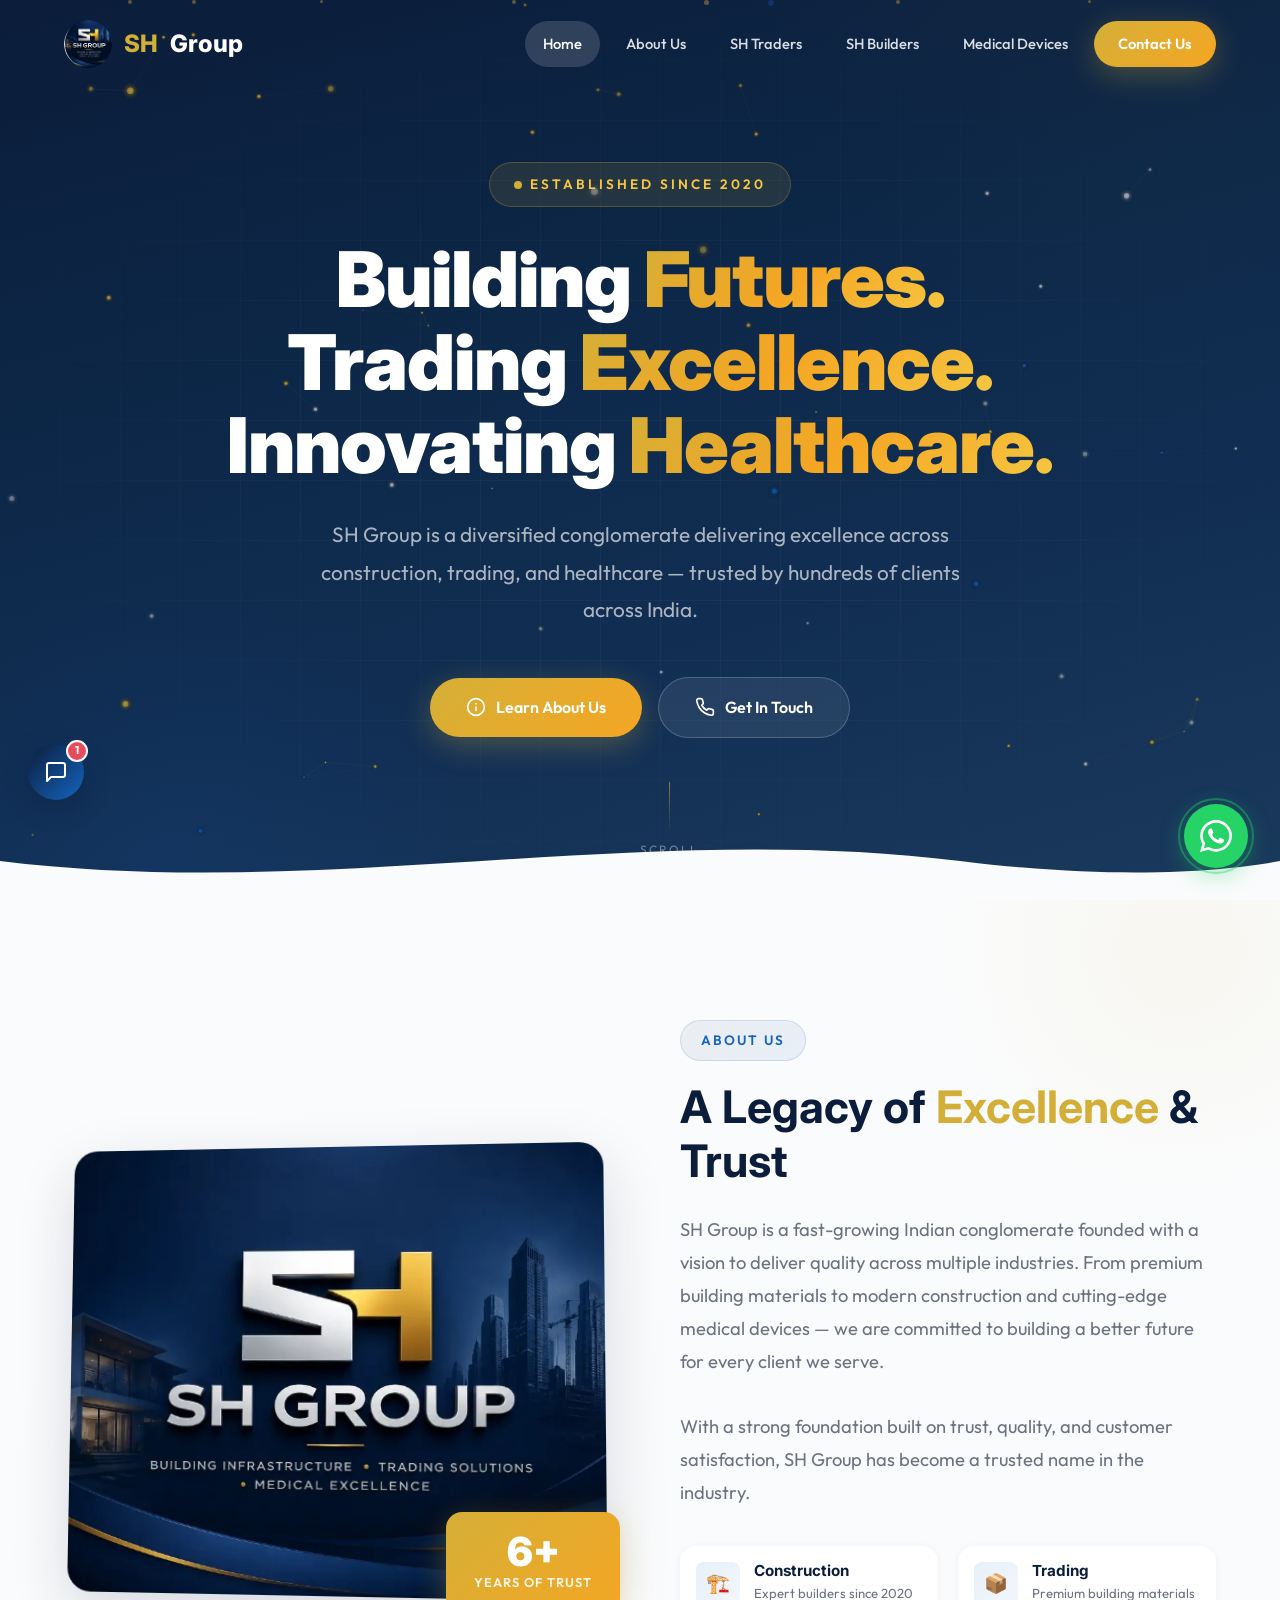
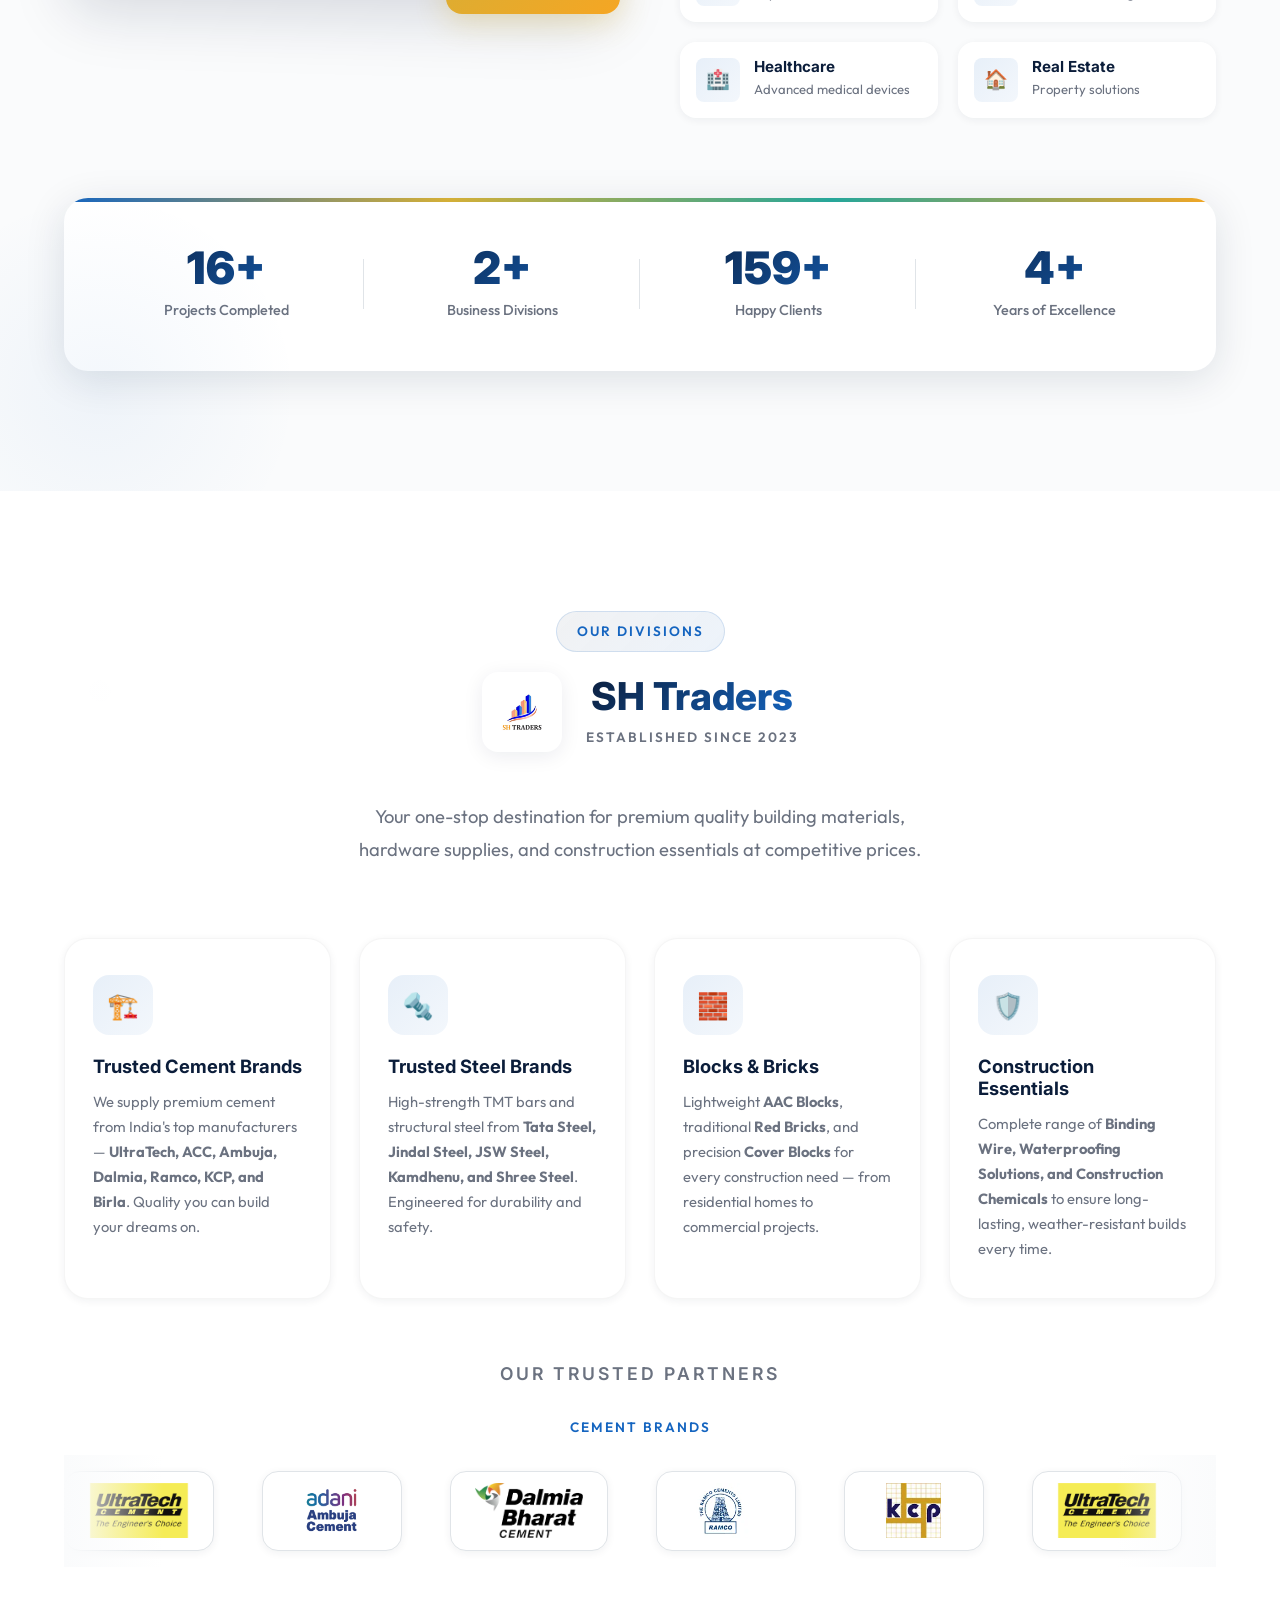
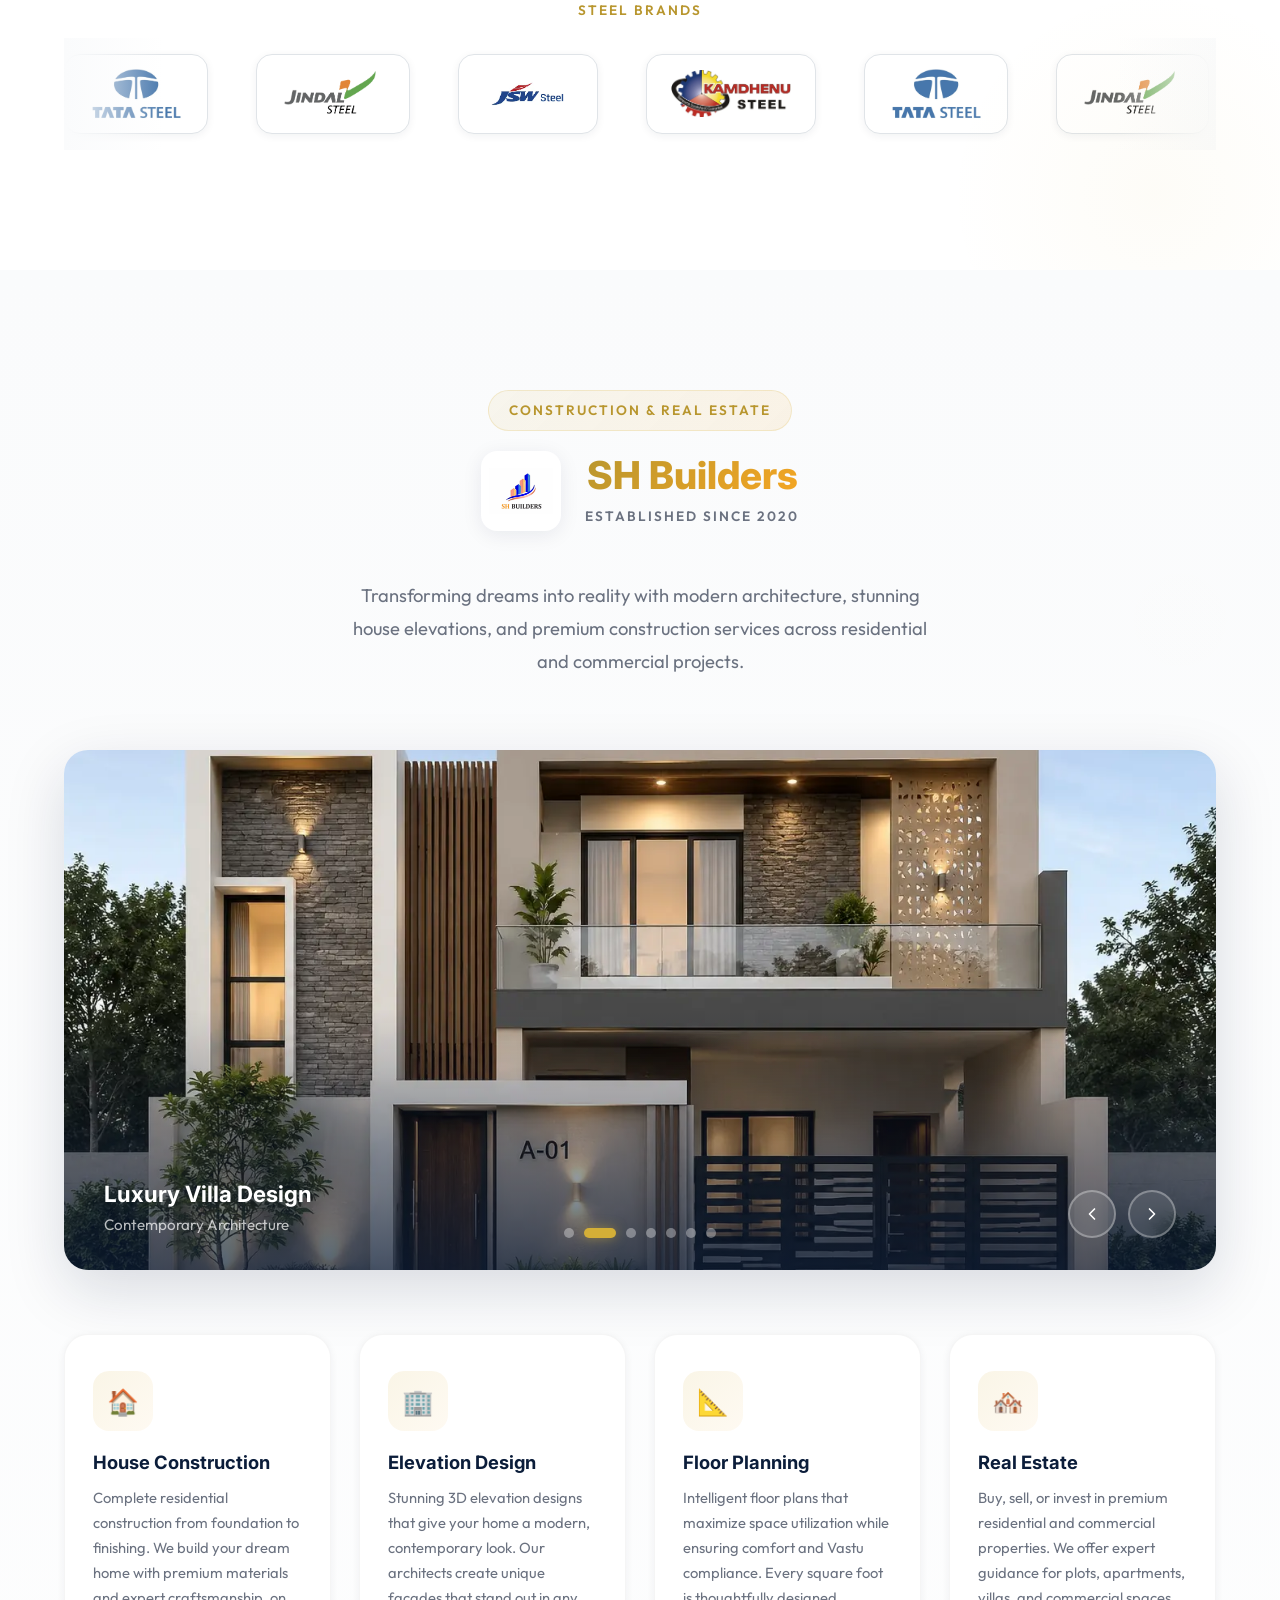
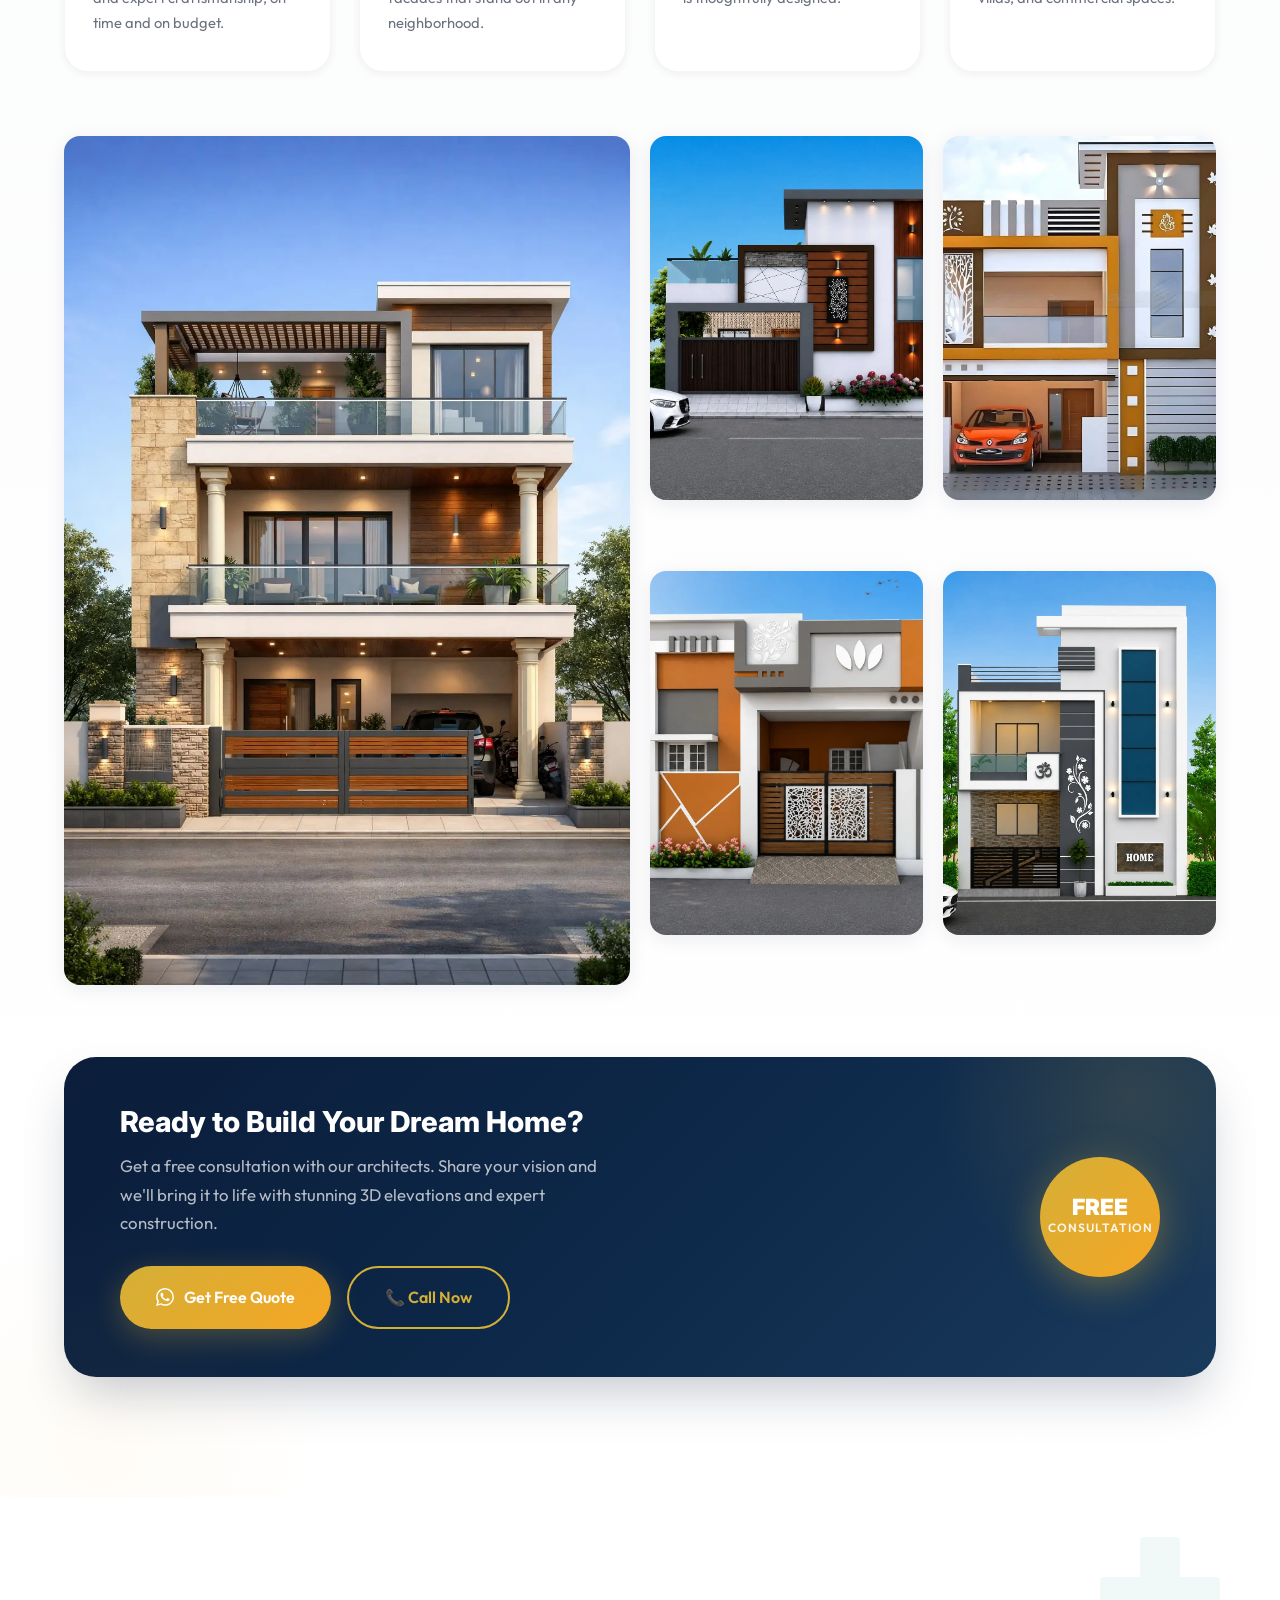
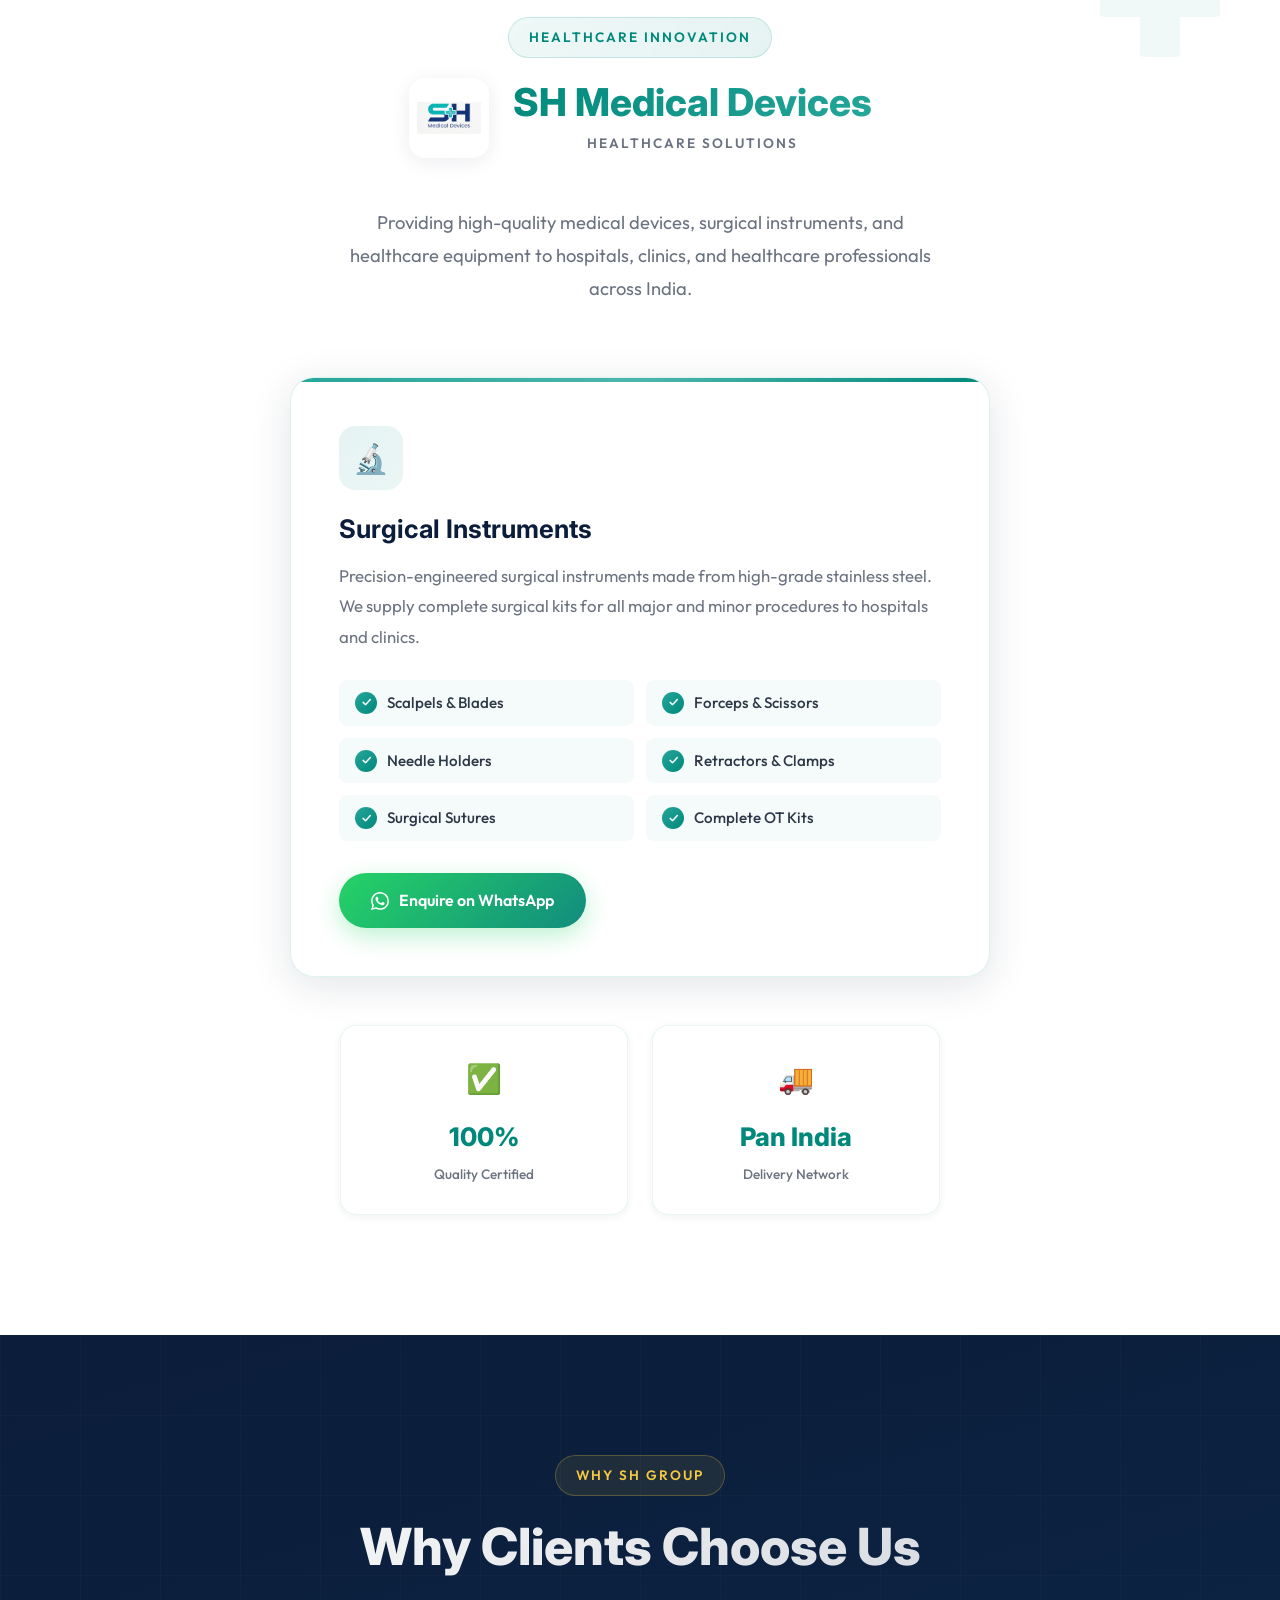
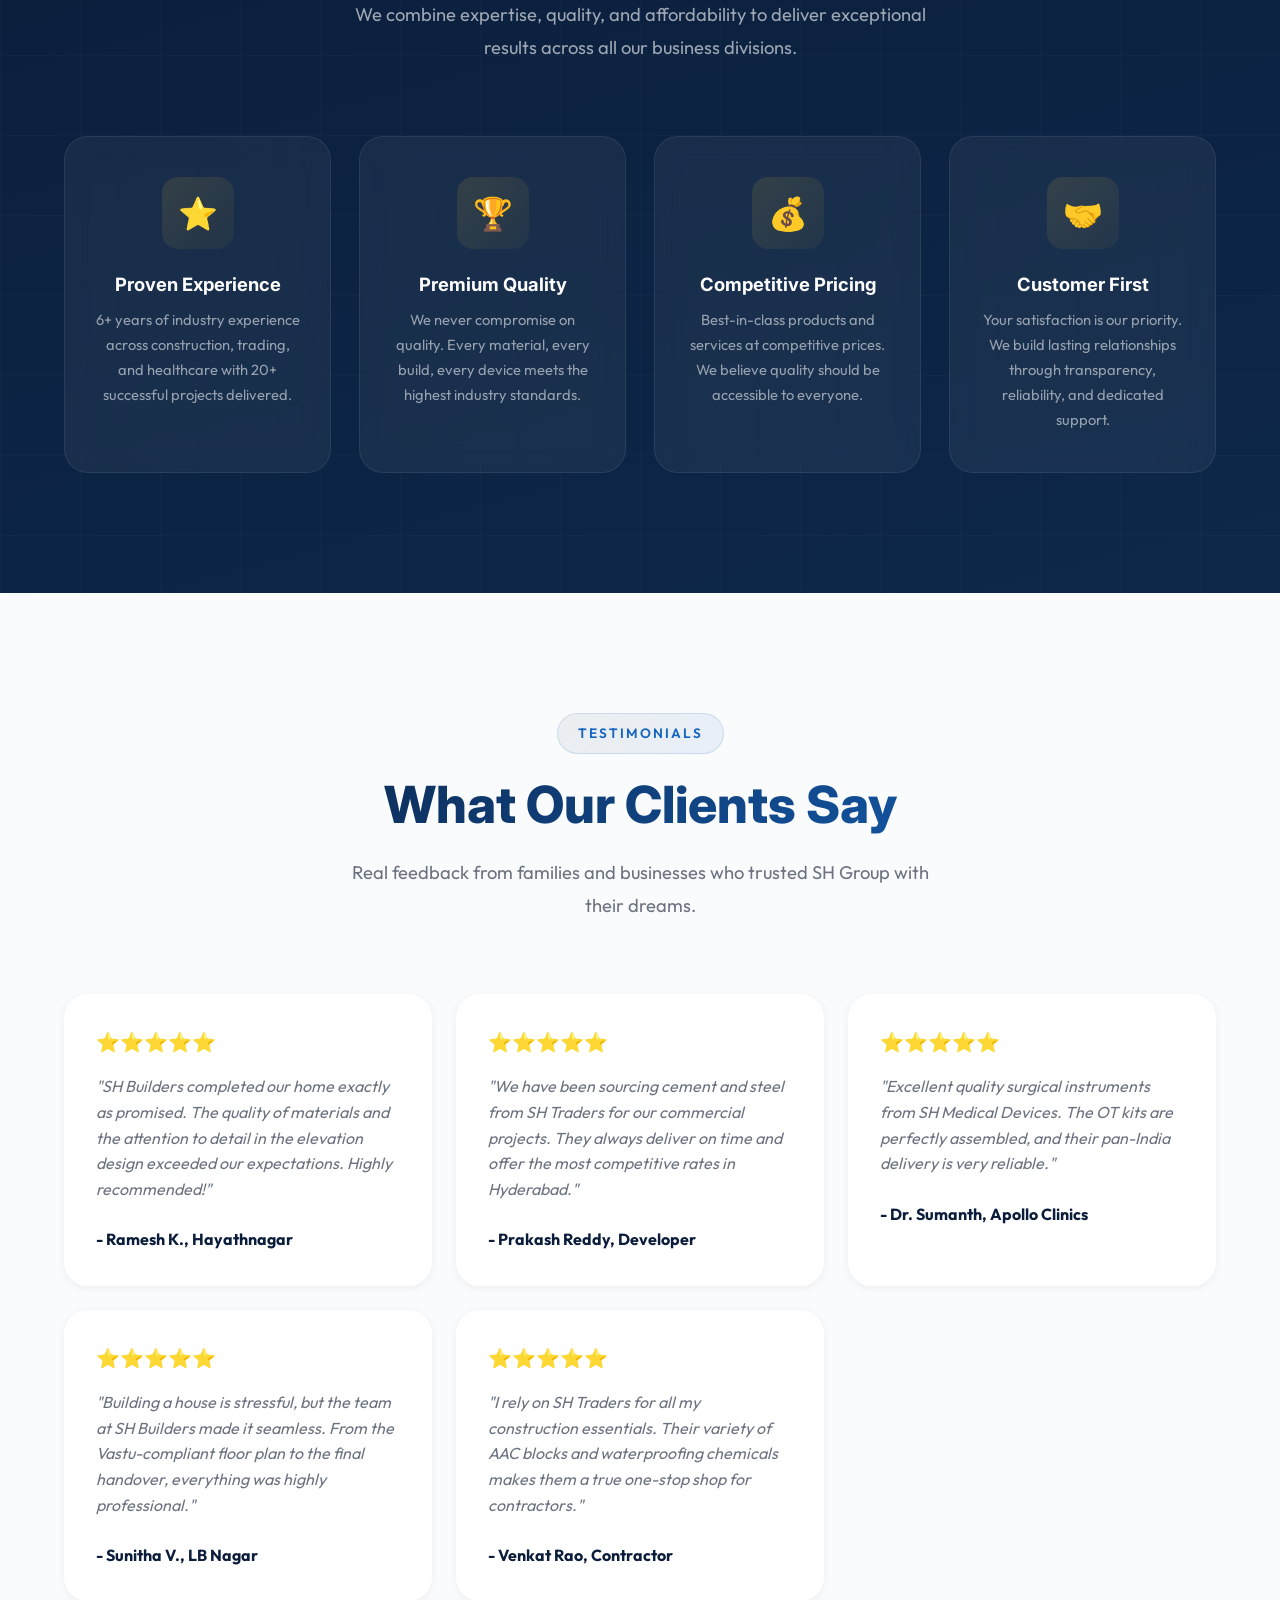
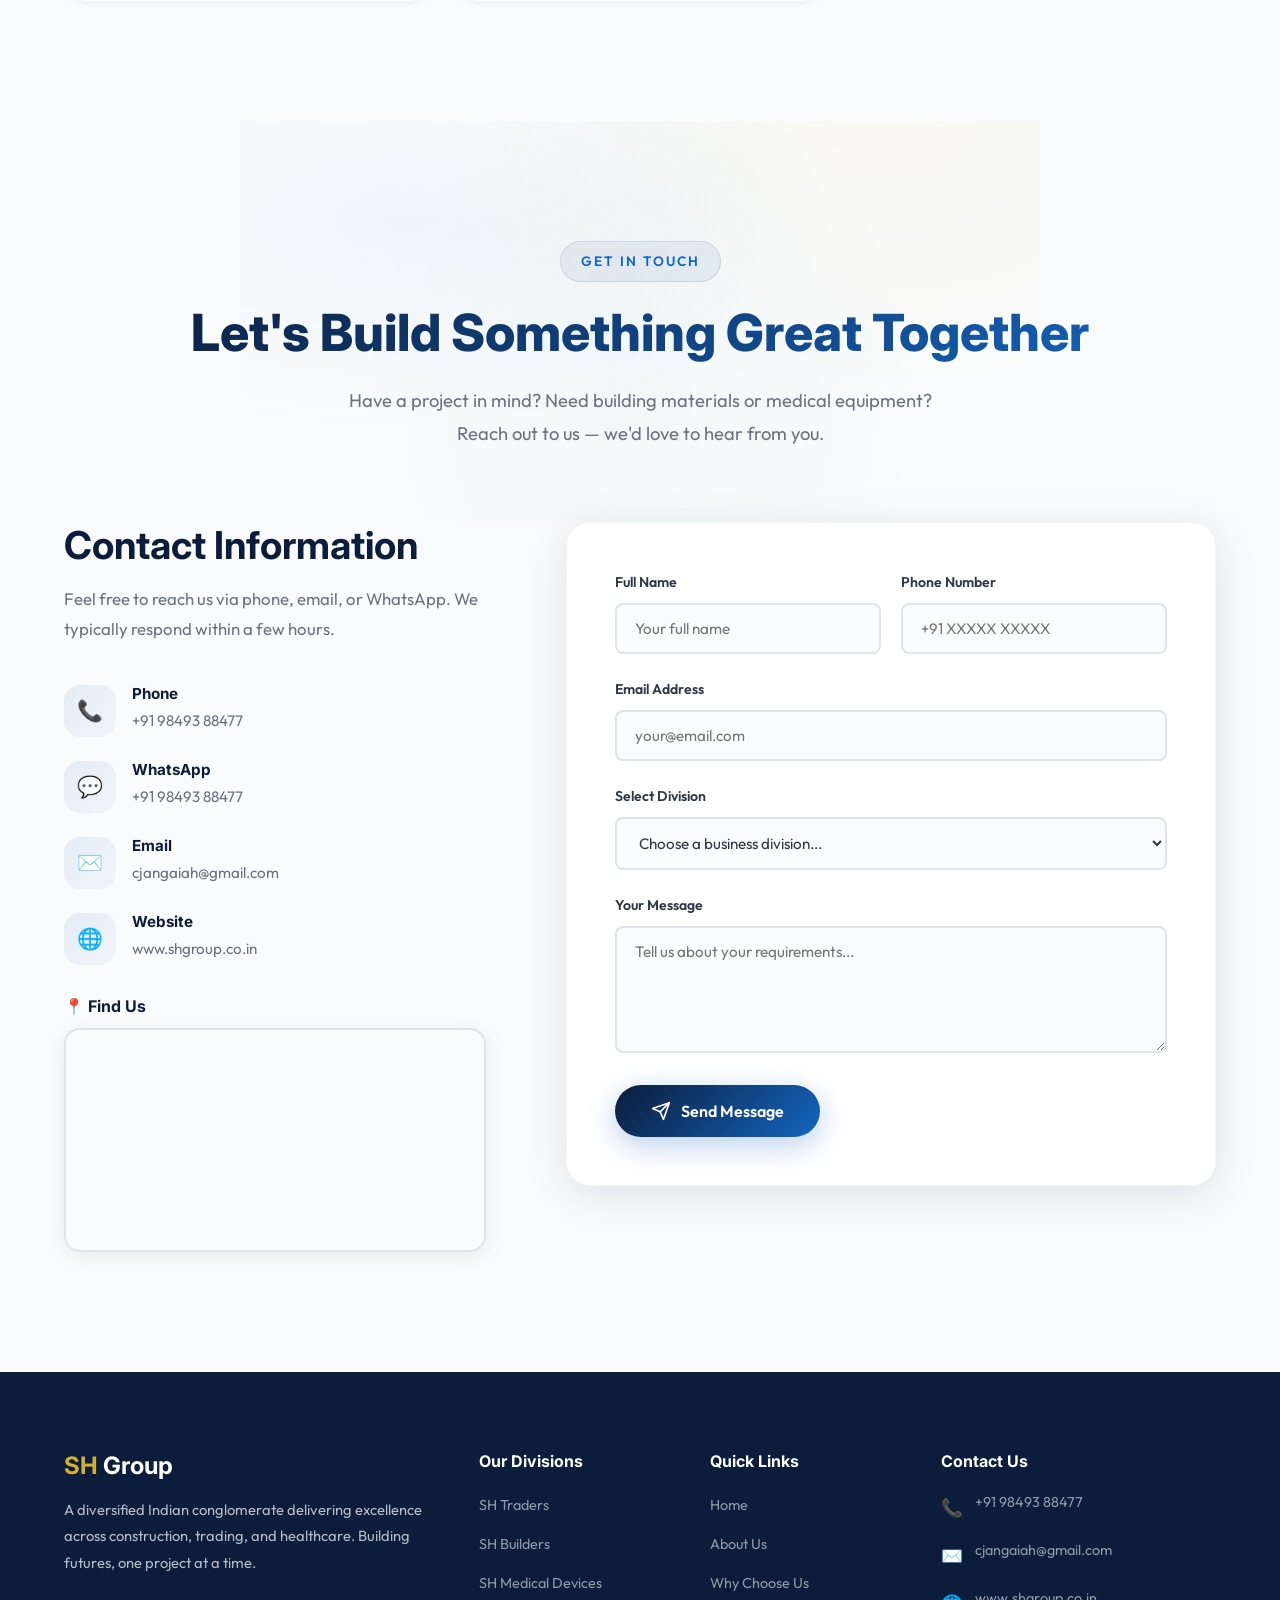
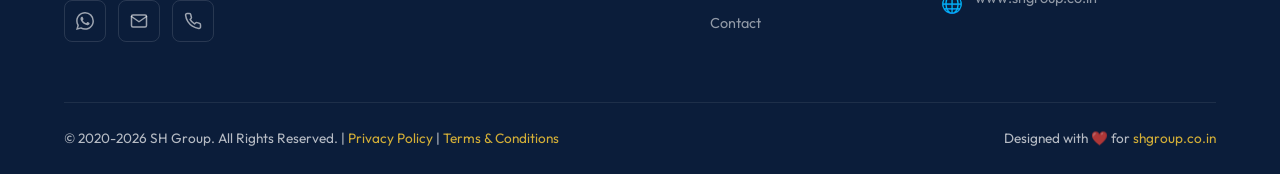
==== commit 6745c307: "Update Google Analytics measurement ID to G-9F04P8CZCP across all HTML pages" ====
--- a/index.html
+++ b/index.html
@@ -64,12 +64,12 @@
   <meta name="google-site-verification" content="YOUR_SEARCH_CONSOLE_VERIFICATION_CODE" />
 
   <!-- Google Analytics -->
-  <script async src="https://www.googletagmanager.com/gtag/js?id=G-XXXXXXXXXX"></script>
+  <script async src="https://www.googletagmanager.com/gtag/js?id=G-9F04P8CZCP"></script>
   <script>
     window.dataLayer = window.dataLayer || [];
     function gtag(){dataLayer.push(arguments);}
     gtag('js', new Date());
-    gtag('config', 'G-XXXXXXXXXX');
+    gtag('config', 'G-9F04P8CZCP');
   </script>
 </head>
 <body>
